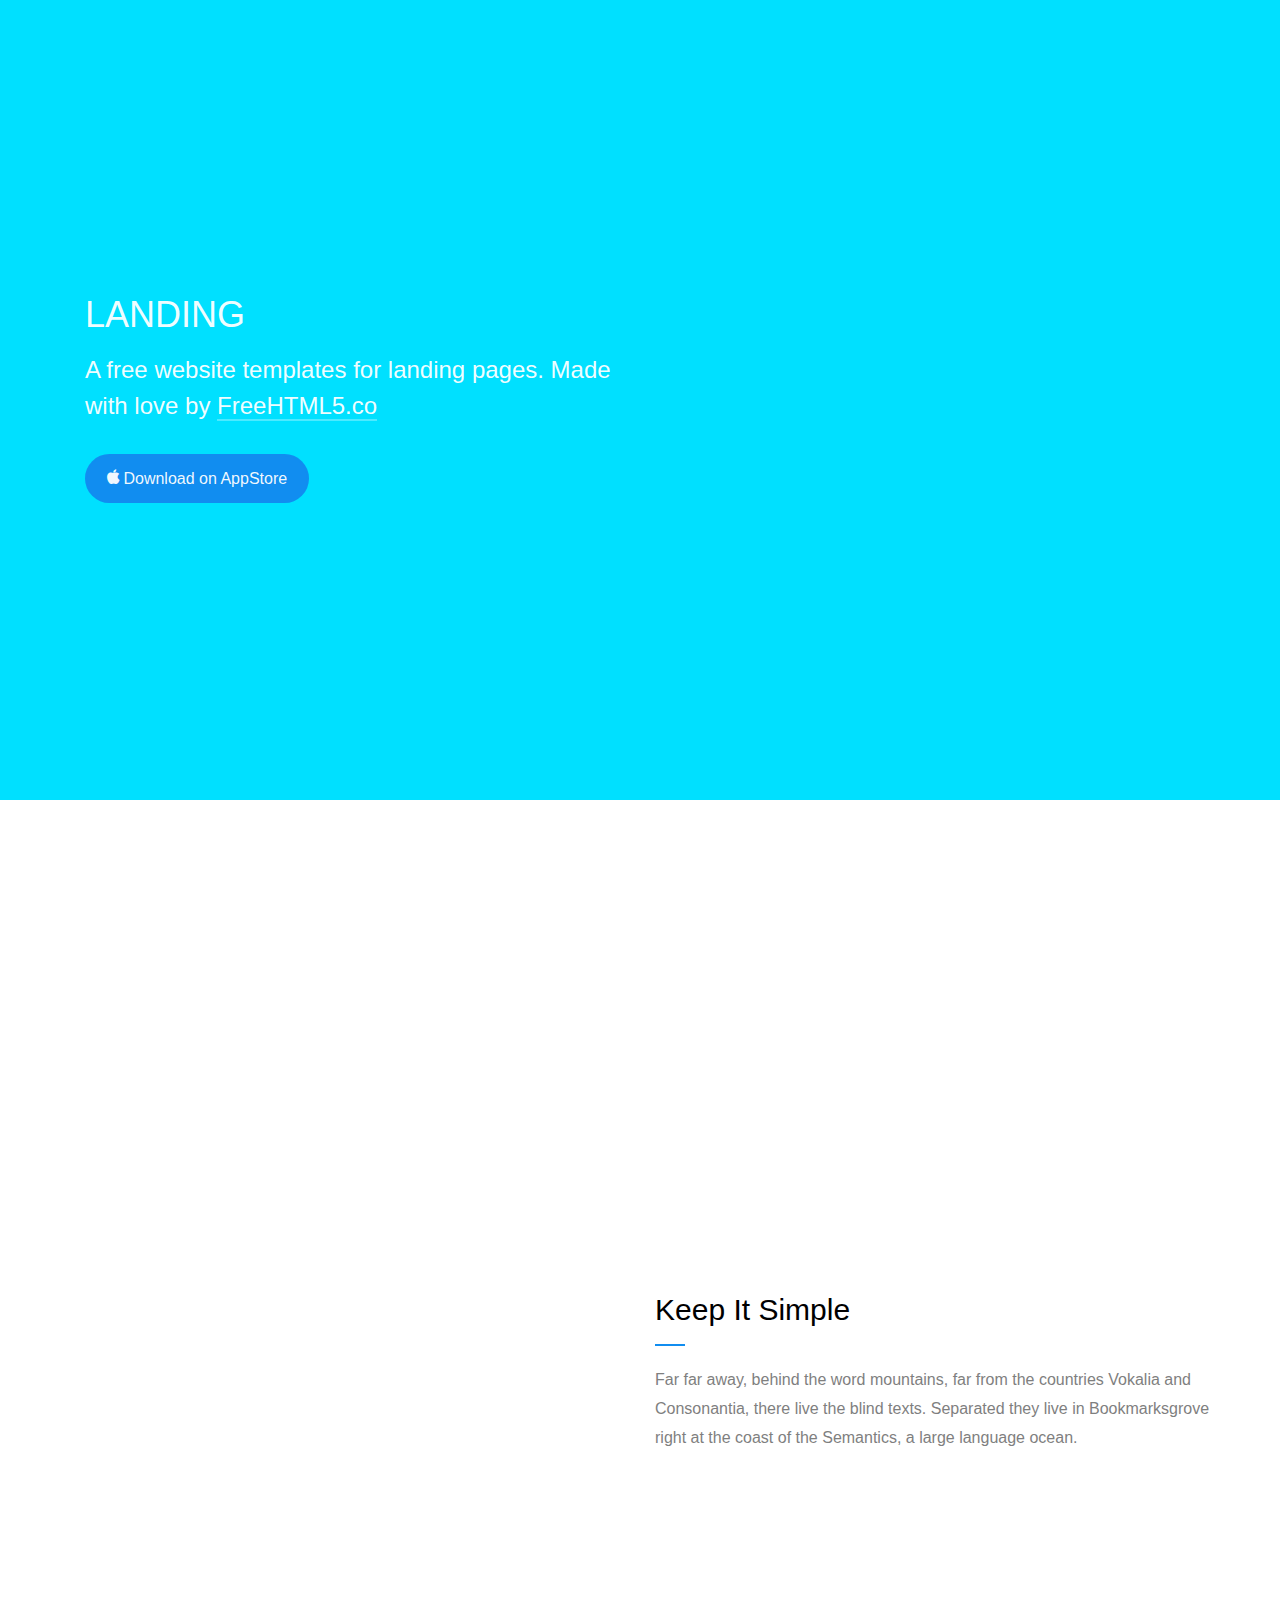
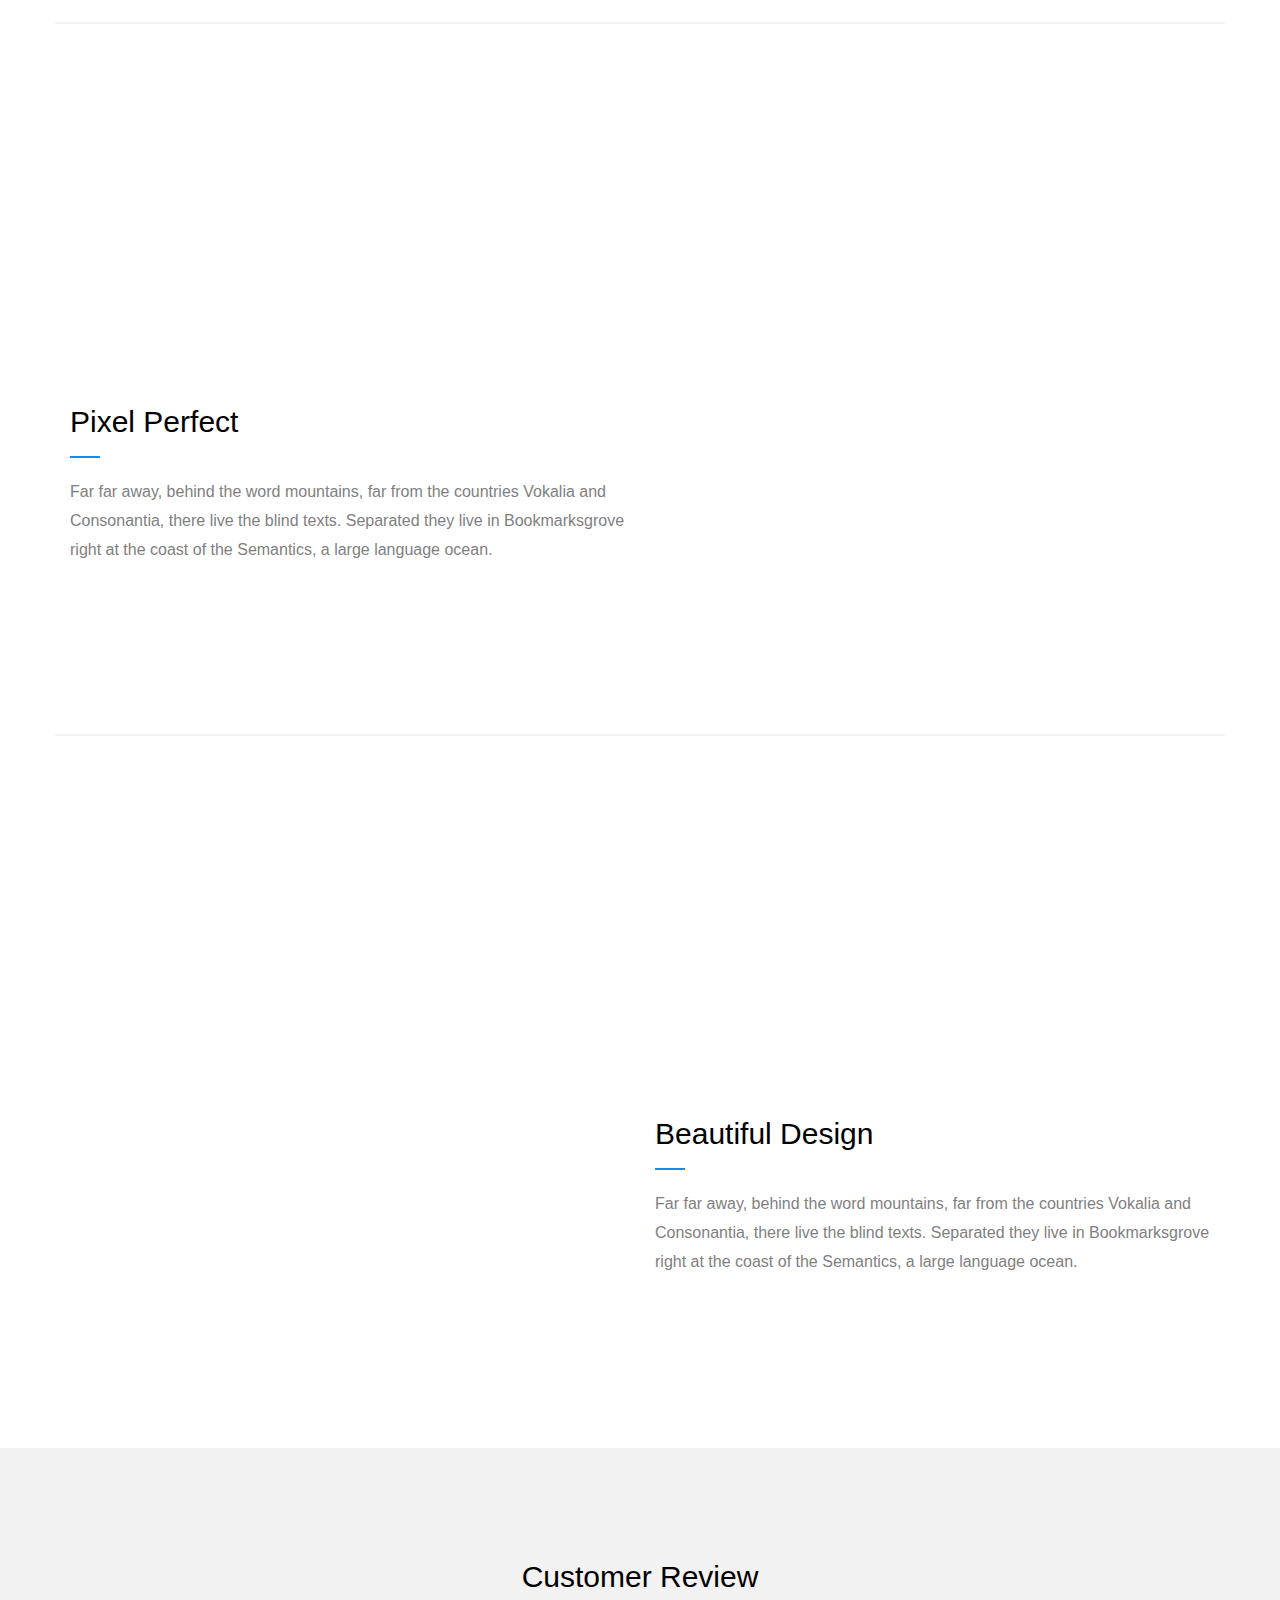
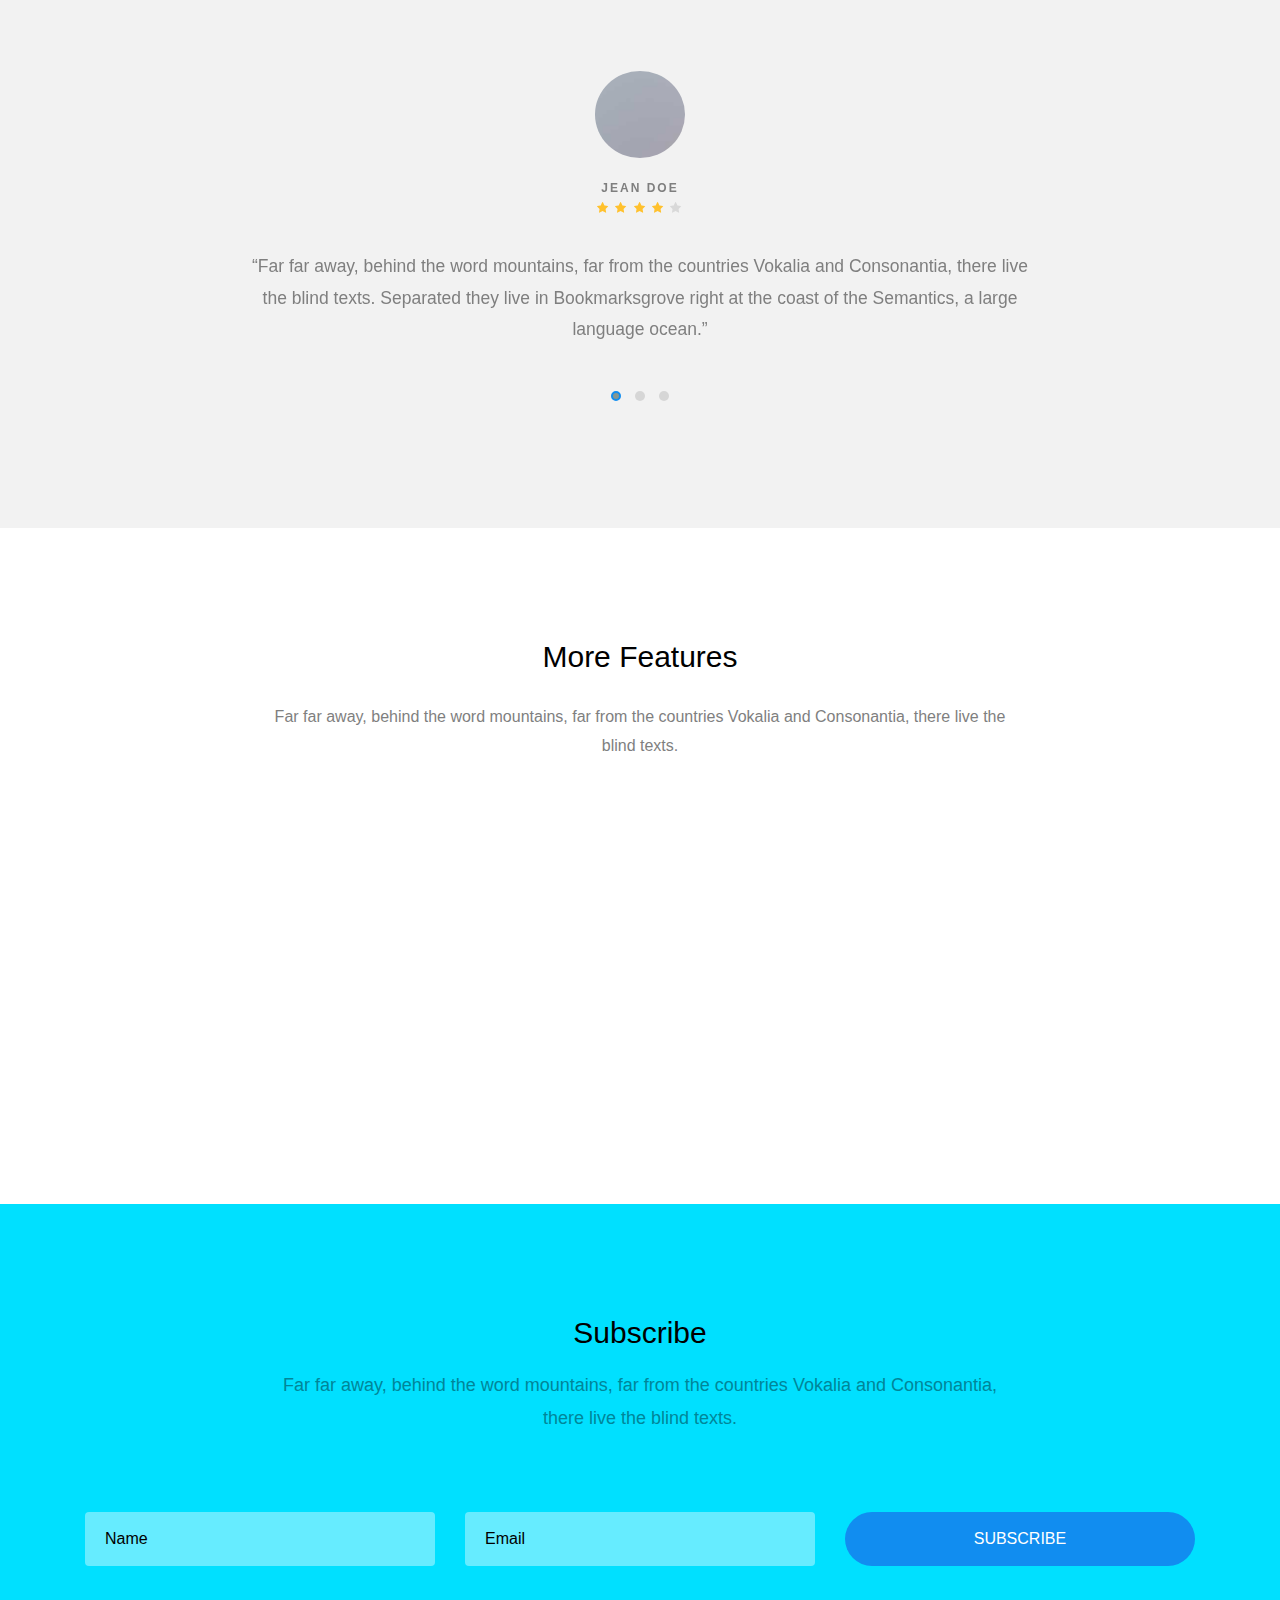
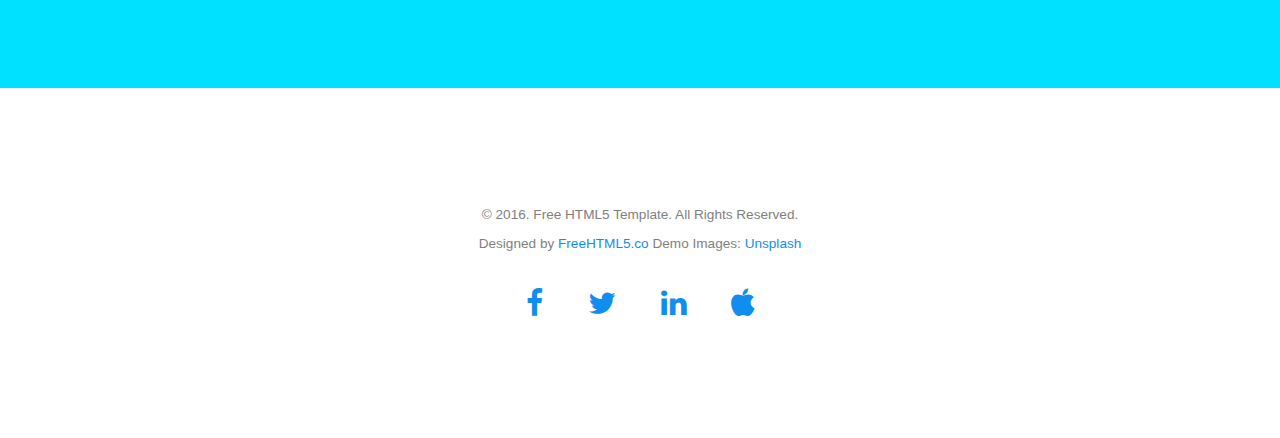
==== index.html @ 742997d5 "Primer commit. Se toma como base el template LANDING de FreeHTML5.co" ====
<!DOCTYPE html>
<!--[if lt IE 7]>      <html class="no-js lt-ie9 lt-ie8 lt-ie7"> <![endif]-->
<!--[if IE 7]>         <html class="no-js lt-ie9 lt-ie8"> <![endif]-->
<!--[if IE 8]>         <html class="no-js lt-ie9"> <![endif]-->
<!--[if gt IE 8]><!--> <html class="no-js"> <!--<![endif]-->
	<head>
	<meta charset="utf-8">
	<meta http-equiv="X-UA-Compatible" content="IE=edge">
	<title>Landing &mdash; Free HTML5 Bootstrap Website Template by FreeHTML5.co</title>
	<meta name="viewport" content="width=device-width, initial-scale=1">
	<meta name="description" content="Free HTML5 Website Template by FreeHTML5.co" />
	<meta name="keywords" content="free website templates, free html5, free template, free bootstrap, free website template, html5, css3, mobile first, responsive" />
	<meta name="author" content="FreeHTML5.co" />

  <!-- 
	//////////////////////////////////////////////////////

	FREE HTML5 TEMPLATE 
	DESIGNED & DEVELOPED by FreeHTML5.co
		
	Website: 		http://freehtml5.co/
	Email: 			info@freehtml5.co
	Twitter: 		http://twitter.com/fh5co
	Facebook: 		https://www.facebook.com/fh5co

	//////////////////////////////////////////////////////
	 -->

  	<!-- Facebook and Twitter integration -->
	<meta property="og:title" content=""/>
	<meta property="og:image" content=""/>
	<meta property="og:url" content=""/>
	<meta property="og:site_name" content=""/>
	<meta property="og:description" content=""/>
	<meta name="twitter:title" content="" />
	<meta name="twitter:image" content="" />
	<meta name="twitter:url" content="" />
	<meta name="twitter:card" content="" />

	<!-- Place favicon.ico and apple-touch-icon.png in the root directory -->
	<link rel="shortcut icon" href="favicon.ico">
	<!-- <link href='https://fonts.googleapis.com/css?family=Varela+Round' rel='stylesheet' type='text/css'> -->
	
	<!-- Animate.css -->
	<link rel="stylesheet" href="css/animate.css">
	<!-- Icomoon Icon Fonts-->
	<link rel="stylesheet" href="css/icomoon.css">
	<!-- Bootstrap  -->
	<link rel="stylesheet" href="css/bootstrap.css">
	<!-- Theme style  -->
	<link rel="stylesheet" href="css/style.css">

	<!-- Owl Carousel  -->
	<link rel="stylesheet" href="css/owl.carousel.min.css">
	<link rel="stylesheet" href="css/owl.theme.default.min.css">

	<!-- Modernizr JS -->
	<script src="js/modernizr-2.6.2.min.js"></script>
	<!-- FOR IE9 below -->
	<!--[if lt IE 9]>
	<script src="js/respond.min.js"></script>
	<![endif]-->

	</head>
	<body>
	
	<header id="fh5co-header">
		<div class="container">
			<div class="col-md-6 col-sm-6">
				<div class="intro">
					<h1 id="fh5co-logo"><a href="index.html">Landing</a></h1>
					<h2>A free website templates for landing pages. Made with love by <a href="http://freehtml5.co" target="_blank">FreeHTML5.co</a></h2>
					<p>
						<a href="#" class="btn btn-primary"><i class="icon-apple"></i> Download on AppStore</a>
					</p>
				</div>
			</div>
			<div class="col-md-6 col-sm-6">
				<figure class="fh5co-intro-img">
					<img class="img-1 animate-box" src="images/screenshot_1.jpg" alt="Free Website Template by FreeHTML5.co">
					<img class="img-2 animate-box hidden-xs" src="images/screenshot_2.jpg" alt="Free Website Template by FreeHTML5.co">
				</figure>
			</div>
		</div>
	</header>

	<div id="main">

		<div class="container">

			<div class="row fh5co-feature">
				<div class="col-md-6 col-md-push-6">
					<div class="fh5co-copy">
						<div class="fh5co-copy-inner">
							<h2>Keep It Simple</h2>
							<p>Far far away, behind the word mountains, far from the countries Vokalia and Consonantia, there live the blind texts. Separated they live in Bookmarksgrove right at the coast of the Semantics, a large language ocean.</p>
						</div>
					</div>
				</div>
				<div class="col-md-6 col-md-pull-6">
					<div class="fh5co-img">
						<figure class="fh5co-figure animate-box">
							<img class="img-2" src="images/screenshot_1.jpg" alt="Free Website Template by FreeHTML5.co">	
						</figure>
					</div>
				</div>
			</div>
			<!-- END feature -->

			<div class="row fh5co-feature fh5co-reverse">
				<div class="col-md-6">
					<div class="fh5co-copy">
						<div class="fh5co-copy-inner">
							<h2>Pixel Perfect</h2>
							<p>Far far away, behind the word mountains, far from the countries Vokalia and Consonantia, there live the blind texts. Separated they live in Bookmarksgrove right at the coast of the Semantics, a large language ocean.</p>
						</div>
					</div>
				</div>
				<div class="col-md-6">
					<div class="fh5co-img">
						<figure class="fh5co-figure animate-box">
							<img class="img-2" src="images/screenshot_2.jpg" alt="Free Website Template by FreeHTML5.co">	
						</figure>
					</div>
				</div>
			</div>
			<!-- END feature -->

			<div class="row fh5co-feature last-feature">
				<div class="col-md-6 col-md-push-6">
					<div class="fh5co-copy">
						<div class="fh5co-copy-inner">
							<h2>Beautiful Design</h2>
							<p>Far far away, behind the word mountains, far from the countries Vokalia and Consonantia, there live the blind texts. Separated they live in Bookmarksgrove right at the coast of the Semantics, a large language ocean.</p>
						</div>
					</div>
				</div>
				<div class="col-md-6 col-md-pull-6">
					<div class="fh5co-img">
						<figure class="fh5co-figure animate-box">
							<img class="img-2" src="images/screenshot_3.jpg" alt="Free Website Template by FreeHTML5.co">	
						</figure>
					</div>
				</div>
			</div>
			<!-- END feature -->

		
		</div>


		<div class="fh5co-testimonial">
			<div class="container">
				<div class="row text-center fh5co-heading">
					<h2>Customer Review</h2>
				</div>
				<div class="owl-carousel owl-carousel-fullwidth">
					<div class="item">
						<div class="testimony-slide active text-center">
							<figure>
								<img src="images/person_1.jpg" alt="user">
							</figure>
							<span>Jean Doe </span>
							<span class="review">
								<i class="icon-star colored"></i>
								<i class="icon-star colored"></i>
								<i class="icon-star colored"></i>
								<i class="icon-star colored"></i>
								<i class="icon-star"></i>
							</span>
							<blockquote>
								<p>&ldquo;Far far away, behind the word mountains, far from the countries Vokalia and Consonantia, there live the blind texts. Separated they live in Bookmarksgrove right at the coast of the Semantics, a large language ocean.&rdquo;</p>
							</blockquote>
						</div>
					</div>
					<div class="item">
						<div class="testimony-slide active text-center">
							<figure>
								<img src="images/person_2.jpg" alt="user">
							</figure>
							<span>John Doe </span>
							<span class="review">
								<i class="icon-star colored"></i>
								<i class="icon-star colored"></i>
								<i class="icon-star colored"></i>
								<i class="icon-star colored"></i>
								<i class="icon-star colored"></i>
							</span>
							<blockquote>
								<p>&ldquo;Separated they live in Bookmarksgrove right at the coast of the Semantics, a large language ocean.&rdquo;</p>
							</blockquote>
						</div>
					</div>
					<div class="item">
						<div class="testimony-slide active text-center">
							<figure>
								<img src="images/person_3.jpg" alt="user">
							</figure>
							<span>Rob Smith </span>
							<span class="review">
								<i class="icon-star colored"></i>
								<i class="icon-star colored"></i>
								<i class="icon-star colored"></i>
								<i class="icon-star colored"></i>
								<i class="icon-star colored"></i>
							</span>
							<blockquote>
								<p>&ldquo;Far from the countries Vokalia and Consonantia, there live the blind texts. Separated they live in Bookmarksgrove right at the coast of the Semantics, a large language ocean.&rdquo;</p>
							</blockquote>
						</div>
					</div>
				</div>
			</div>
		</div>

		<div id="features">
			<div class="container">
				<div class="row text-center fh5co-heading">
					<div class="col-md-8 col-md-offset-2">
						<h2>More Features</h2>
						<p>Far far away, behind the word mountains, far from the countries Vokalia and Consonantia, there live the blind texts.</p>
					</div>
				</div>
				<div class="row">
					<div class="col-md-3 animate-box">
						<div class="feature-center">
							<span class="icon">
								<i class="icon-tablet"></i>
							</span>
							<h3>Fully Responsive</h3>
							<p>Far far away, behind the word mountains, far from the countries Vokalia and Consonantia</p>
						</div>
					</div>
					<div class="col-md-3 animate-box">
						<div class="feature-center">
							<span class="icon">
								<i class="icon-heart"></i>
							</span>
							<h3>Love by everyone</h3>
							<p>Far far away, behind the word mountains, far from the countries Vokalia and Consonantia</p>
						</div>
					</div>
					<div class="col-md-3 animate-box">
						<div class="feature-center">
							<span class="icon">
								<i class="icon-star"></i>
							</span>
							<h3>Good Review</h3>
							<p>Far far away, behind the word mountains, far from the countries Vokalia and Consonantia</p>
						</div>
					</div>
					<div class="col-md-3 animate-box">
						<div class="feature-center">
							<span class="icon">
								<i class="icon-cog"></i>
							</span>
							<h3>API</h3>
							<p>Far far away, behind the word mountains, far from the countries Vokalia and Consonantia</p>
						</div>
					</div>
				</div>
			</div>
		</div>
		
		<div id="get-started">
			<div class="container">
				<div class="row text-center fh5co-heading">
					<div class="col-md-8 col-md-offset-2">
						<h2>Subscribe</h2>
						<p>Far far away, behind the word mountains, far from the countries Vokalia and Consonantia, there live the blind texts.</p>
					</div>
				</div>
				<div class="get-started">
					<form class="form-inline">
						<div class="col-md-4 col-sm-4">
							<div class="form-group">
								<label for="name" class="sr-only">Name</label>
								<input type="text" class="form-control" id="name" placeholder="Name">
							</div>
						</div>
						<div class="col-md-4 col-sm-4">
							<div class="form-group">
								<label for="email" class="sr-only">Email</label>
								<input type="email" class="form-control" id="email" placeholder="Email">
							</div>
						</div>
						<div class="col-md-4 col-sm-4">
							<button type="submit" class="btn btn-default btn-block">Subscribe</button>
						</div>
					</form>
				</div>
			</div>
		</div>

		<footer id="footer">
			<div class="container">
				<div class="col-md-12 text-center">
					<p class="copyright">
						<small>&copy; 2016. Free HTML5 Template. All Rights Reserved.</small>
						<em><small>Designed by <a href="http://freehtm5.co" target="_blank">FreeHTML5.co</a> Demo Images: <a href="http://unsplash.com/" target="_blank">Unsplash</a></small></em>
					</p>
					<ul class="fh5co-social">

						<li><a href="#"><i class="icon-facebook"></i></a></li>
						<li><a href="#"><i class="icon-twitter"></i></a></li>
						<li><a href="#"><i class="icon-linkedin"></i></a></li>
						<li><a href="#"><i class="icon-apple"></i></a></li>
					</ul>
				</div>
			</div>
		</footer>
	</div>
	
	<!-- jQuery -->
	<script src="js/jquery.min.js"></script>
	<!-- jQuery Easing -->
	<script src="js/jquery.easing.1.3.js"></script>
	<!-- Bootstrap -->
	<script src="js/bootstrap.min.js"></script>
	<!-- Waypoints -->
	<script src="js/jquery.waypoints.min.js"></script>
	<!-- Carousel -->
	<script src="js/owl.carousel.min.js"></script>

	<!-- MAIN JS -->
	<script src="js/main.js"></script>

	</body>
</html>
---- css/icomoon.css ----
@font-face {
    font-family: 'icomoon';
    src:    url('fonts/icomoon.eot?195opb');
    src:    url('fonts/icomoon.eot?195opb#iefix') format('embedded-opentype'),
        url('fonts/icomoon.ttf?195opb') format('truetype'),
        url('fonts/icomoon.woff?195opb') format('woff'),
        url('fonts/icomoon.svg?195opb#icomoon') format('svg');
    font-weight: normal;
    font-style: normal;
}

[class^="icon-"], [class*=" icon-"] {
    /* use !important to prevent issues with browser extensions that change fonts */
    font-family: 'icomoon' !important;
    speak: none;
    font-style: normal;
    font-weight: normal;
    font-variant: normal;
    text-transform: none;
    line-height: 1;

    /* Better Font Rendering =========== */
    -webkit-font-smoothing: antialiased;
    -moz-osx-font-smoothing: grayscale;
}

.icon-glass:before {
    content: "\f000";
}
.icon-music:before {
    content: "\f001";
}
.icon-search:before {
    content: "\f002";
}
.icon-envelope-o:before {
    content: "\f003";
}
.icon-heart:before {
    content: "\f004";
}
.icon-star:before {
    content: "\f005";
}
.icon-star-o:before {
    content: "\f006";
}
.icon-user:before {
    content: "\f007";
}
.icon-film:before {
    content: "\f008";
}
.icon-th-large:before {
    content: "\f009";
}
.icon-th:before {
    content: "\f00a";
}
.icon-th-list:before {
    content: "\f00b";
}
.icon-check:before {
    content: "\f00c";
}
.icon-close:before {
    content: "\f00d";
}
.icon-remove:before {
    content: "\f00d";
}
.icon-times:before {
    content: "\f00d";
}
.icon-search-plus:before {
    content: "\f00e";
}
.icon-search-minus:before {
    content: "\f010";
}
.icon-power-off:before {
    content: "\f011";
}
.icon-signal:before {
    content: "\f012";
}
.icon-cog:before {
    content: "\f013";
}
.icon-gear:before {
    content: "\f013";
}
.icon-trash-o:before {
    content: "\f014";
}
.icon-home:before {
    content: "\f015";
}
.icon-file-o:before {
    content: "\f016";
}
.icon-clock-o:before {
    content: "\f017";
}
.icon-road:before {
    content: "\f018";
}
.icon-download:before {
    content: "\f019";
}
.icon-arrow-circle-o-down:before {
    content: "\f01a";
}
.icon-arrow-circle-o-up:before {
    content: "\f01b";
}
.icon-inbox:before {
    content: "\f01c";
}
.icon-play-circle-o:before {
    content: "\f01d";
}
.icon-repeat:before {
    content: "\f01e";
}
.icon-rotate-right:before {
    content: "\f01e";
}
.icon-refresh:before {
    content: "\f021";
}
.icon-list-alt:before {
    content: "\f022";
}
.icon-lock:before {
    content: "\f023";
}
.icon-flag:before {
    content: "\f024";
}
.icon-headphones:before {
    content: "\f025";
}
.icon-volume-off:before {
    content: "\f026";
}
.icon-volume-down:before {
    content: "\f027";
}
.icon-volume-up:before {
    content: "\f028";
}
.icon-qrcode:before {
    content: "\f029";
}
.icon-barcode:before {
    content: "\f02a";
}
.icon-tag:before {
    content: "\f02b";
}
.icon-tags:before {
    content: "\f02c";
}
.icon-book:before {
    content: "\f02d";
}
.icon-bookmark:before {
    content: "\f02e";
}
.icon-print:before {
    content: "\f02f";
}
.icon-camera:before {
    content: "\f030";
}
.icon-font:before {
    content: "\f031";
}
.icon-bold:before {
    content: "\f032";
}
.icon-italic:before {
    content: "\f033";
}
.icon-text-height:before {
    content: "\f034";
}
.icon-text-width:before {
    content: "\f035";
}
.icon-align-left:before {
    content: "\f036";
}
.icon-align-center:before {
    content: "\f037";
}
.icon-align-right:before {
    content: "\f038";
}
.icon-align-justify:before {
    content: "\f039";
}
.icon-list:before {
    content: "\f03a";
}
.icon-dedent:before {
    content: "\f03b";
}
.icon-outdent:before {
    content: "\f03b";
}
.icon-indent:before {
    content: "\f03c";
}
.icon-video-camera:before {
    content: "\f03d";
}
.icon-image:before {
    content: "\f03e";
}
.icon-photo:before {
    content: "\f03e";
}
.icon-picture-o:before {
    content: "\f03e";
}
.icon-pencil:before {
    content: "\f040";
}
.icon-map-marker:before {
    content: "\f041";
}
.icon-adjust:before {
    content: "\f042";
}
.icon-tint:before {
    content: "\f043";
}
.icon-edit:before {
    content: "\f044";
}
.icon-pencil-square-o:before {
    content: "\f044";
}
.icon-share-square-o:before {
    content: "\f045";
}
.icon-check-square-o:before {
    content: "\f046";
}
.icon-arrows:before {
    content: "\f047";
}
.icon-step-backward:before {
    content: "\f048";
}
.icon-fast-backward:before {
    content: "\f049";
}
.icon-backward:before {
    content: "\f04a";
}
.icon-play:before {
    content: "\f04b";
}
.icon-pause:before {
    content: "\f04c";
}
.icon-stop:before {
    content: "\f04d";
}
.icon-forward:before {
    content: "\f04e";
}
.icon-fast-forward:before {
    content: "\f050";
}
.icon-step-forward:before {
    content: "\f051";
}
.icon-eject:before {
    content: "\f052";
}
.icon-chevron-left:before {
    content: "\f053";
}
.icon-chevron-right:before {
    content: "\f054";
}
.icon-plus-circle:before {
    content: "\f055";
}
.icon-minus-circle:before {
    content: "\f056";
}
.icon-times-circle:before {
    content: "\f057";
}
.icon-check-circle:before {
    content: "\f058";
}
.icon-question-circle:before {
    content: "\f059";
}
.icon-info-circle:before {
    content: "\f05a";
}
.icon-crosshairs:before {
    content: "\f05b";
}
.icon-times-circle-o:before {
    content: "\f05c";
}
.icon-check-circle-o:before {
    content: "\f05d";
}
.icon-ban:before {
    content: "\f05e";
}
.icon-arrow-left:before {
    content: "\f060";
}
.icon-arrow-right:before {
    content: "\f061";
}
.icon-arrow-up:before {
    content: "\f062";
}
.icon-arrow-down:before {
    content: "\f063";
}
.icon-mail-forward:before {
    content: "\f064";
}
.icon-share:before {
    content: "\f064";
}
.icon-expand:before {
    content: "\f065";
}
.icon-compress:before {
    content: "\f066";
}
.icon-plus:before {
    content: "\f067";
}
.icon-minus:before {
    content: "\f068";
}
.icon-asterisk:before {
    content: "\f069";
}
.icon-exclamation-circle:before {
    content: "\f06a";
}
.icon-gift:before {
    content: "\f06b";
}
.icon-leaf:before {
    content: "\f06c";
}
.icon-fire:before {
    content: "\f06d";
}
.icon-eye:before {
    content: "\f06e";
}
.icon-eye-slash:before {
    content: "\f070";
}
.icon-exclamation-triangle:before {
    content: "\f071";
}
.icon-warning:before {
    content: "\f071";
}
.icon-plane:before {
    content: "\f072";
}
.icon-calendar:before {
    content: "\f073";
}
.icon-random:before {
    content: "\f074";
}
.icon-comment:before {
    content: "\f075";
}
.icon-magnet:before {
    content: "\f076";
}
.icon-chevron-up:before {
    content: "\f077";
}
.icon-chevron-down:before {
    content: "\f078";
}
.icon-retweet:before {
    content: "\f079";
}
.icon-shopping-cart:before {
    content: "\f07a";
}
.icon-folder:before {
    content: "\f07b";
}
.icon-folder-open:before {
    content: "\f07c";
}
.icon-arrows-v:before {
    content: "\f07d";
}
.icon-arrows-h:before {
    content: "\f07e";
}
.icon-bar-chart:before {
    content: "\f080";
}
.icon-bar-chart-o:before {
    content: "\f080";
}
.icon-twitter-square:before {
    content: "\f081";
}
.icon-facebook-square:before {
    content: "\f082";
}
.icon-camera-retro:before {
    content: "\f083";
}
.icon-key:before {
    content: "\f084";
}
.icon-cogs:before {
    content: "\f085";
}
.icon-gears:before {
    content: "\f085";
}
.icon-comments:before {
    content: "\f086";
}
.icon-thumbs-o-up:before {
    content: "\f087";
}
.icon-thumbs-o-down:before {
    content: "\f088";
}
.icon-star-half:before {
    content: "\f089";
}
.icon-heart-o:before {
    content: "\f08a";
}
.icon-sign-out:before {
    content: "\f08b";
}
.icon-linkedin-square:before {
    content: "\f08c";
}
.icon-thumb-tack:before {
    content: "\f08d";
}
.icon-external-link:before {
    content: "\f08e";
}
.icon-sign-in:before {
    content: "\f090";
}
.icon-trophy:before {
    content: "\f091";
}
.icon-github-square:before {
    content: "\f092";
}
.icon-upload:before {
    content: "\f093";
}
.icon-lemon-o:before {
    content: "\f094";
}
.icon-phone:before {
    content: "\f095";
}
.icon-square-o:before {
    content: "\f096";
}
.icon-bookmark-o:before {
    content: "\f097";
}
.icon-phone-square:before {
    content: "\f098";
}
.icon-twitter:before {
    content: "\f099";
}
.icon-facebook:before {
    content: "\f09a";
}
.icon-facebook-f:before {
    content: "\f09a";
}
.icon-github:before {
    content: "\f09b";
}
.icon-unlock:before {
    content: "\f09c";
}
.icon-credit-card:before {
    content: "\f09d";
}
.icon-feed:before {
    content: "\f09e";
}
.icon-rss:before {
    content: "\f09e";
}
.icon-hdd-o:before {
    content: "\f0a0";
}
.icon-bullhorn:before {
    content: "\f0a1";
}
.icon-bell-o:before {
    content: "\f0a2";
}
.icon-certificate:before {
    content: "\f0a3";
}
.icon-hand-o-right:before {
    content: "\f0a4";
}
.icon-hand-o-left:before {
    content: "\f0a5";
}
.icon-hand-o-up:before {
    content: "\f0a6";
}
.icon-hand-o-down:before {
    content: "\f0a7";
}
.icon-arrow-circle-left:before {
    content: "\f0a8";
}
.icon-arrow-circle-right:before {
    content: "\f0a9";
}
.icon-arrow-circle-up:before {
    content: "\f0aa";
}
.icon-arrow-circle-down:before {
    content: "\f0ab";
}
.icon-globe:before {
    content: "\f0ac";
}
.icon-wrench:before {
    content: "\f0ad";
}
.icon-tasks:before {
    content: "\f0ae";
}
.icon-filter:before {
    content: "\f0b0";
}
.icon-briefcase:before {
    content: "\f0b1";
}
.icon-arrows-alt:before {
    content: "\f0b2";
}
.icon-group:before {
    content: "\f0c0";
}
.icon-users:before {
    content: "\f0c0";
}
.icon-chain:before {
    content: "\f0c1";
}
.icon-link:before {
    content: "\f0c1";
}
.icon-cloud:before {
    content: "\f0c2";
}
.icon-flask:before {
    content: "\f0c3";
}
.icon-cut:before {
    content: "\f0c4";
}
.icon-scissors:before {
    content: "\f0c4";
}
.icon-copy:before {
    content: "\f0c5";
}
.icon-files-o:before {
    content: "\f0c5";
}
.icon-paperclip:before {
    content: "\f0c6";
}
.icon-floppy-o:before {
    content: "\f0c7";
}
.icon-save:before {
    content: "\f0c7";
}
.icon-square:before {
    content: "\f0c8";
}
.icon-bars:before {
    content: "\f0c9";
}
.icon-navicon:before {
    content: "\f0c9";
}
.icon-reorder:before {
    content: "\f0c9";
}
.icon-list-ul:before {
    content: "\f0ca";
}
.icon-list-ol:before {
    content: "\f0cb";
}
.icon-strikethrough:before {
    content: "\f0cc";
}
.icon-underline:before {
    content: "\f0cd";
}
.icon-table:before {
    content: "\f0ce";
}
.icon-magic:before {
    content: "\f0d0";
}
.icon-truck:before {
    content: "\f0d1";
}
.icon-pinterest:before {
    content: "\f0d2";
}
.icon-pinterest-square:before {
    content: "\f0d3";
}
.icon-google-plus-square:before {
    content: "\f0d4";
}
.icon-google-plus:before {
    content: "\f0d5";
}
.icon-money:before {
    content: "\f0d6";
}
.icon-caret-down:before {
    content: "\f0d7";
}
.icon-caret-up:before {
    content: "\f0d8";
}
.icon-caret-left:before {
    content: "\f0d9";
}
.icon-caret-right:before {
    content: "\f0da";
}
.icon-columns:before {
    content: "\f0db";
}
.icon-sort:before {
    content: "\f0dc";
}
.icon-unsorted:before {
    content: "\f0dc";
}
.icon-sort-desc:before {
    content: "\f0dd";
}
.icon-sort-down:before {
    content: "\f0dd";
}
.icon-sort-asc:before {
    content: "\f0de";
}
.icon-sort-up:before {
    content: "\f0de";
}
.icon-envelope:before {
    content: "\f0e0";
}
.icon-linkedin:before {
    content: "\f0e1";
}
.icon-rotate-left:before {
    content: "\f0e2";
}
.icon-undo:before {
    content: "\f0e2";
}
.icon-gavel:before {
    content: "\f0e3";
}
.icon-legal:before {
    content: "\f0e3";
}
.icon-dashboard:before {
    content: "\f0e4";
}
.icon-tachometer:before {
    content: "\f0e4";
}
.icon-comment-o:before {
    content: "\f0e5";
}
.icon-comments-o:before {
    content: "\f0e6";
}
.icon-bolt:before {
    content: "\f0e7";
}
.icon-flash:before {
    content: "\f0e7";
}
.icon-sitemap:before {
    content: "\f0e8";
}
.icon-umbrella:before {
    content: "\f0e9";
}
.icon-clipboard:before {
    content: "\f0ea";
}
.icon-paste:before {
    content: "\f0ea";
}
.icon-lightbulb-o:before {
    content: "\f0eb";
}
.icon-exchange:before {
    content: "\f0ec";
}
.icon-cloud-download:before {
    content: "\f0ed";
}
.icon-cloud-upload:before {
    content: "\f0ee";
}
.icon-user-md:before {
    content: "\f0f0";
}
.icon-stethoscope:before {
    content: "\f0f1";
}
.icon-suitcase:before {
    content: "\f0f2";
}
.icon-bell:before {
    content: "\f0f3";
}
.icon-coffee:before {
    content: "\f0f4";
}
.icon-cutlery:before {
    content: "\f0f5";
}
.icon-file-text-o:before {
    content: "\f0f6";
}
.icon-building-o:before {
    content: "\f0f7";
}
.icon-hospital-o:before {
    content: "\f0f8";
}
.icon-ambulance:before {
    content: "\f0f9";
}
.icon-medkit:before {
    content: "\f0fa";
}
.icon-fighter-jet:before {
    content: "\f0fb";
}
.icon-beer:before {
    content: "\f0fc";
}
.icon-h-square:before {
    content: "\f0fd";
}
.icon-plus-square:before {
    content: "\f0fe";
}
.icon-angle-double-left:before {
    content: "\f100";
}
.icon-angle-double-right:before {
    content: "\f101";
}
.icon-angle-double-up:before {
    content: "\f102";
}
.icon-angle-double-down:before {
    content: "\f103";
}
.icon-angle-left:before {
    content: "\f104";
}
.icon-angle-right:before {
    content: "\f105";
}
.icon-angle-up:before {
    content: "\f106";
}
.icon-angle-down:before {
    content: "\f107";
}
.icon-desktop:before {
    content: "\f108";
}
.icon-laptop:before {
    content: "\f109";
}
.icon-tablet:before {
    content: "\f10a";
}
.icon-mobile:before {
    content: "\f10b";
}
.icon-mobile-phone:before {
    content: "\f10b";
}
.icon-circle-o:before {
    content: "\f10c";
}
.icon-quote-left:before {
    content: "\f10d";
}
.icon-quote-right:before {
    content: "\f10e";
}
.icon-spinner:before {
    content: "\f110";
}
.icon-circle:before {
    content: "\f111";
}
.icon-mail-reply:before {
    content: "\f112";
}
.icon-reply:before {
    content: "\f112";
}
.icon-github-alt:before {
    content: "\f113";
}
.icon-folder-o:before {
    content: "\f114";
}
.icon-folder-open-o:before {
    content: "\f115";
}
.icon-smile-o:before {
    content: "\f118";
}
.icon-frown-o:before {
    content: "\f119";
}
.icon-meh-o:before {
    content: "\f11a";
}
.icon-gamepad:before {
    content: "\f11b";
}
.icon-keyboard-o:before {
    content: "\f11c";
}
.icon-flag-o:before {
    content: "\f11d";
}
.icon-flag-checkered:before {
    content: "\f11e";
}
.icon-terminal:before {
    content: "\f120";
}
.icon-code:before {
    content: "\f121";
}
.icon-mail-reply-all:before {
    content: "\f122";
}
.icon-reply-all:before {
    content: "\f122";
}
.icon-star-half-empty:before {
    content: "\f123";
}
.icon-star-half-full:before {
    content: "\f123";
}
.icon-star-half-o:before {
    content: "\f123";
}
.icon-location-arrow:before {
    content: "\f124";
}
.icon-crop:before {
    content: "\f125";
}
.icon-code-fork:before {
    content: "\f126";
}
.icon-chain-broken:before {
    content: "\f127";
}
.icon-unlink:before {
    content: "\f127";
}
.icon-question:before {
    content: "\f128";
}
.icon-info:before {
    content: "\f129";
}
.icon-exclamation:before {
    content: "\f12a";
}
.icon-superscript:before {
    content: "\f12b";
}
.icon-subscript:before {
    content: "\f12c";
}
.icon-eraser:before {
    content: "\f12d";
}
.icon-puzzle-piece:before {
    content: "\f12e";
}
.icon-microphone:before {
    content: "\f130";
}
.icon-microphone-slash:before {
    content: "\f131";
}
.icon-shield:before {
    content: "\f132";
}
.icon-calendar-o:before {
    content: "\f133";
}
.icon-fire-extinguisher:before {
    content: "\f134";
}
.icon-rocket:before {
    content: "\f135";
}
.icon-maxcdn:before {
    content: "\f136";
}
.icon-chevron-circle-left:before {
    content: "\f137";
}
.icon-chevron-circle-right:before {
    content: "\f138";
}
.icon-chevron-circle-up:before {
    content: "\f139";
}
.icon-chevron-circle-down:before {
    content: "\f13a";
}
.icon-html5:before {
    content: "\f13b";
}
.icon-css3:before {
    content: "\f13c";
}
.icon-anchor:before {
    content: "\f13d";
}
.icon-unlock-alt:before {
    content: "\f13e";
}
.icon-bullseye:before {
    content: "\f140";
}
.icon-ellipsis-h:before {
    content: "\f141";
}
.icon-ellipsis-v:before {
    content: "\f142";
}
.icon-rss-square:before {
    content: "\f143";
}
.icon-play-circle:before {
    content: "\f144";
}
.icon-ticket:before {
    content: "\f145";
}
.icon-minus-square:before {
    content: "\f146";
}
.icon-minus-square-o:before {
    content: "\f147";
}
.icon-level-up:before {
    content: "\f148";
}
.icon-level-down:before {
    content: "\f149";
}
.icon-check-square:before {
    content: "\f14a";
}
.icon-pencil-square:before {
    content: "\f14b";
}
.icon-external-link-square:before {
    content: "\f14c";
}
.icon-share-square:before {
    content: "\f14d";
}
.icon-compass:before {
    content: "\f14e";
}
.icon-caret-square-o-down:before {
    content: "\f150";
}
.icon-toggle-down:before {
    content: "\f150";
}
.icon-caret-square-o-up:before {
    content: "\f151";
}
.icon-toggle-up:before {
    content: "\f151";
}
.icon-caret-square-o-right:before {
    content: "\f152";
}
.icon-toggle-right:before {
    content: "\f152";
}
.icon-eur:before {
    content: "\f153";
}
.icon-euro:before {
    content: "\f153";
}
.icon-gbp:before {
    content: "\f154";
}
.icon-dollar:before {
    content: "\f155";
}
.icon-usd:before {
    content: "\f155";
}
.icon-inr:before {
    content: "\f156";
}
.icon-rupee:before {
    content: "\f156";
}
.icon-cny:before {
    content: "\f157";
}
.icon-jpy:before {
    content: "\f157";
}
.icon-rmb:before {
    content: "\f157";
}
.icon-yen:before {
    content: "\f157";
}
.icon-rouble:before {
    content: "\f158";
}
.icon-rub:before {
    content: "\f158";
}
.icon-ruble:before {
    content: "\f158";
}
.icon-krw:before {
    content: "\f159";
}
.icon-won:before {
    content: "\f159";
}
.icon-bitcoin:before {
    content: "\f15a";
}
.icon-btc:before {
    content: "\f15a";
}
.icon-file:before {
    content: "\f15b";
}
.icon-file-text:before {
    content: "\f15c";
}
.icon-sort-alpha-asc:before {
    content: "\f15d";
}
.icon-sort-alpha-desc:before {
    content: "\f15e";
}
.icon-sort-amount-asc:before {
    content: "\f160";
}
.icon-sort-amount-desc:before {
    content: "\f161";
}
.icon-sort-numeric-asc:before {
    content: "\f162";
}
.icon-sort-numeric-desc:before {
    content: "\f163";
}
.icon-thumbs-up:before {
    content: "\f164";
}
.icon-thumbs-down:before {
    content: "\f165";
}
.icon-youtube-square:before {
    content: "\f166";
}
.icon-youtube:before {
    content: "\f167";
}
.icon-xing:before {
    content: "\f168";
}
.icon-xing-square:before {
    content: "\f169";
}
.icon-youtube-play:before {
    content: "\f16a";
}
.icon-dropbox:before {
    content: "\f16b";
}
.icon-stack-overflow:before {
    content: "\f16c";
}
.icon-instagram:before {
    content: "\f16d";
}
.icon-flickr:before {
    content: "\f16e";
}
.icon-adn:before {
    content: "\f170";
}
.icon-bitbucket:before {
    content: "\f171";
}
.icon-bitbucket-square:before {
    content: "\f172";
}
.icon-tumblr:before {
    content: "\f173";
}
.icon-tumblr-square:before {
    content: "\f174";
}
.icon-long-arrow-down:before {
    content: "\f175";
}
.icon-long-arrow-up:before {
    content: "\f176";
}
.icon-long-arrow-left:before {
    content: "\f177";
}
.icon-long-arrow-right:before {
    content: "\f178";
}
.icon-apple:before {
    content: "\f179";
}
.icon-windows:before {
    content: "\f17a";
}
.icon-android:before {
    content: "\f17b";
}
.icon-linux:before {
    content: "\f17c";
}
.icon-dribbble:before {
    content: "\f17d";
}
.icon-skype:before {
    content: "\f17e";
}
.icon-foursquare:before {
    content: "\f180";
}
.icon-trello:before {
    content: "\f181";
}
.icon-female:before {
    content: "\f182";
}
.icon-male:before {
    content: "\f183";
}
.icon-gittip:before {
    content: "\f184";
}
.icon-gratipay:before {
    content: "\f184";
}
.icon-sun-o:before {
    content: "\f185";
}
.icon-moon-o:before {
    content: "\f186";
}
.icon-archive:before {
    content: "\f187";
}
.icon-bug:before {
    content: "\f188";
}
.icon-vk:before {
    content: "\f189";
}
.icon-weibo:before {
    content: "\f18a";
}
.icon-renren:before {
    content: "\f18b";
}
.icon-pagelines:before {
    content: "\f18c";
}
.icon-stack-exchange:before {
    content: "\f18d";
}
.icon-arrow-circle-o-right:before {
    content: "\f18e";
}
.icon-arrow-circle-o-left:before {
    content: "\f190";
}
.icon-caret-square-o-left:before {
    content: "\f191";
}
.icon-toggle-left:before {
    content: "\f191";
}
.icon-dot-circle-o:before {
    content: "\f192";
}
.icon-wheelchair:before {
    content: "\f193";
}
.icon-vimeo-square:before {
    content: "\f194";
}
.icon-try:before {
    content: "\f195";
}
.icon-turkish-lira:before {
    content: "\f195";
}
.icon-plus-square-o:before {
    content: "\f196";
}
.icon-space-shuttle:before {
    content: "\f197";
}
.icon-slack:before {
    content: "\f198";
}
.icon-envelope-square:before {
    content: "\f199";
}
.icon-wordpress:before {
    content: "\f19a";
}
.icon-openid:before {
    content: "\f19b";
}
.icon-bank:before {
    content: "\f19c";
}
.icon-institution:before {
    content: "\f19c";
}
.icon-university:before {
    content: "\f19c";
}
.icon-graduation-cap:before {
    content: "\f19d";
}
.icon-mortar-board:before {
    content: "\f19d";
}
.icon-yahoo:before {
    content: "\f19e";
}
.icon-google:before {
    content: "\f1a0";
}
.icon-reddit:before {
    content: "\f1a1";
}
.icon-reddit-square:before {
    content: "\f1a2";
}
.icon-stumbleupon-circle:before {
    content: "\f1a3";
}
.icon-stumbleupon:before {
    content: "\f1a4";
}
.icon-delicious:before {
    content: "\f1a5";
}
.icon-digg:before {
    content: "\f1a6";
}
.icon-pied-piper-pp:before {
    content: "\f1a7";
}
.icon-pied-piper-alt:before {
    content: "\f1a8";
}
.icon-drupal:before {
    content: "\f1a9";
}
.icon-joomla:before {
    content: "\f1aa";
}
.icon-language:before {
    content: "\f1ab";
}
.icon-fax:before {
    content: "\f1ac";
}
.icon-building:before {
    content: "\f1ad";
}
.icon-child:before {
    content: "\f1ae";
}
.icon-paw:before {
    content: "\f1b0";
}
.icon-spoon:before {
    content: "\f1b1";
}
.icon-cube:before {
    content: "\f1b2";
}
.icon-cubes:before {
    content: "\f1b3";
}
.icon-behance:before {
    content: "\f1b4";
}
.icon-behance-square:before {
    content: "\f1b5";
}
.icon-steam:before {
    content: "\f1b6";
}
.icon-steam-square:before {
    content: "\f1b7";
}
.icon-recycle:before {
    content: "\f1b8";
}
.icon-automobile:before {
    content: "\f1b9";
}
.icon-car:before {
    content: "\f1b9";
}
.icon-cab:before {
    content: "\f1ba";
}
.icon-taxi:before {
    content: "\f1ba";
}
.icon-tree:before {
    content: "\f1bb";
}
.icon-spotify:before {
    content: "\f1bc";
}
.icon-deviantart:before {
    content: "\f1bd";
}
.icon-soundcloud:before {
    content: "\f1be";
}
.icon-database:before {
    content: "\f1c0";
}
.icon-file-pdf-o:before {
    content: "\f1c1";
}
.icon-file-word-o:before {
    content: "\f1c2";
}
.icon-file-excel-o:before {
    content: "\f1c3";
}
.icon-file-powerpoint-o:before {
    content: "\f1c4";
}
.icon-file-image-o:before {
    content: "\f1c5";
}
.icon-file-photo-o:before {
    content: "\f1c5";
}
.icon-file-picture-o:before {
    content: "\f1c5";
}
.icon-file-archive-o:before {
    content: "\f1c6";
}
.icon-file-zip-o:before {
    content: "\f1c6";
}
.icon-file-audio-o:before {
    content: "\f1c7";
}
.icon-file-sound-o:before {
    content: "\f1c7";
}
.icon-file-movie-o:before {
    content: "\f1c8";
}
.icon-file-video-o:before {
    content: "\f1c8";
}
.icon-file-code-o:before {
    content: "\f1c9";
}
.icon-vine:before {
    content: "\f1ca";
}
.icon-codepen:before {
    content: "\f1cb";
}
.icon-jsfiddle:before {
    content: "\f1cc";
}
.icon-life-bouy:before {
    content: "\f1cd";
}
.icon-life-buoy:before {
    content: "\f1cd";
}
.icon-life-ring:before {
    content: "\f1cd";
}
.icon-life-saver:before {
    content: "\f1cd";
}
.icon-support:before {
    content: "\f1cd";
}
.icon-circle-o-notch:before {
    content: "\f1ce";
}
.icon-ra:before {
    content: "\f1d0";
}
.icon-rebel:before {
    content: "\f1d0";
}
.icon-resistance:before {
    content: "\f1d0";
}
.icon-empire:before {
    content: "\f1d1";
}
.icon-ge:before {
    content: "\f1d1";
}
.icon-git-square:before {
    content: "\f1d2";
}
.icon-git:before {
    content: "\f1d3";
}
.icon-hacker-news:before {
    content: "\f1d4";
}
.icon-y-combinator-square:before {
    content: "\f1d4";
}
.icon-yc-square:before {
    content: "\f1d4";
}
.icon-tencent-weibo:before {
    content: "\f1d5";
}
.icon-qq:before {
    content: "\f1d6";
}
.icon-wechat:before {
    content: "\f1d7";
}
.icon-weixin:before {
    content: "\f1d7";
}
.icon-paper-plane:before {
    content: "\f1d8";
}
.icon-send:before {
    content: "\f1d8";
}
.icon-paper-plane-o:before {
    content: "\f1d9";
}
.icon-send-o:before {
    content: "\f1d9";
}
.icon-history:before {
    content: "\f1da";
}
.icon-circle-thin:before {
    content: "\f1db";
}
.icon-header:before {
    content: "\f1dc";
}
.icon-paragraph:before {
    content: "\f1dd";
}
.icon-sliders:before {
    content: "\f1de";
}
.icon-share-alt:before {
    content: "\f1e0";
}
.icon-share-alt-square:before {
    content: "\f1e1";
}
.icon-bomb:before {
    content: "\f1e2";
}
.icon-futbol-o:before {
    content: "\f1e3";
}
.icon-soccer-ball-o:before {
    content: "\f1e3";
}
.icon-tty:before {
    content: "\f1e4";
}
.icon-binoculars:before {
    content: "\f1e5";
}
.icon-plug:before {
    content: "\f1e6";
}
.icon-slideshare:before {
    content: "\f1e7";
}
.icon-twitch:before {
    content: "\f1e8";
}
.icon-yelp:before {
    content: "\f1e9";
}
.icon-newspaper-o:before {
    content: "\f1ea";
}
.icon-wifi:before {
    content: "\f1eb";
}
.icon-calculator:before {
    content: "\f1ec";
}
.icon-paypal:before {
    content: "\f1ed";
}
.icon-google-wallet:before {
    content: "\f1ee";
}
.icon-cc-visa:before {
    content: "\f1f0";
}
.icon-cc-mastercard:before {
    content: "\f1f1";
}
.icon-cc-discover:before {
    content: "\f1f2";
}
.icon-cc-amex:before {
    content: "\f1f3";
}
.icon-cc-paypal:before {
    content: "\f1f4";
}
.icon-cc-stripe:before {
    content: "\f1f5";
}
.icon-bell-slash:before {
    content: "\f1f6";
}
.icon-bell-slash-o:before {
    content: "\f1f7";
}
.icon-trash:before {
    content: "\f1f8";
}
.icon-copyright:before {
    content: "\f1f9";
}
.icon-at:before {
    content: "\f1fa";
}
.icon-eyedropper:before {
    content: "\f1fb";
}
.icon-paint-brush:before {
    content: "\f1fc";
}
.icon-birthday-cake:before {
    content: "\f1fd";
}
.icon-area-chart:before {
    content: "\f1fe";
}
.icon-pie-chart:before {
    content: "\f200";
}
.icon-line-chart:before {
    content: "\f201";
}
.icon-lastfm:before {
    content: "\f202";
}
.icon-lastfm-square:before {
    content: "\f203";
}
.icon-toggle-off:before {
    content: "\f204";
}
.icon-toggle-on:before {
    content: "\f205";
}
.icon-bicycle:before {
    content: "\f206";
}
.icon-bus:before {
    content: "\f207";
}
.icon-ioxhost:before {
    content: "\f208";
}
.icon-angellist:before {
    content: "\f209";
}
.icon-cc:before {
    content: "\f20a";
}
.icon-ils:before {
    content: "\f20b";
}
.icon-shekel:before {
    content: "\f20b";
}
.icon-sheqel:before {
    content: "\f20b";
}
.icon-meanpath:before {
    content: "\f20c";
}
.icon-buysellads:before {
    content: "\f20d";
}
.icon-connectdevelop:before {
    content: "\f20e";
}
.icon-dashcube:before {
    content: "\f210";
}
.icon-forumbee:before {
    content: "\f211";
}
.icon-leanpub:before {
    content: "\f212";
}
.icon-sellsy:before {
    content: "\f213";
}
.icon-shirtsinbulk:before {
    content: "\f214";
}
.icon-simplybuilt:before {
    content: "\f215";
}
.icon-skyatlas:before {
    content: "\f216";
}
.icon-cart-plus:before {
    content: "\f217";
}
.icon-cart-arrow-down:before {
    content: "\f218";
}
.icon-diamond:before {
    content: "\f219";
}
.icon-ship:before {
    content: "\f21a";
}
.icon-user-secret:before {
    content: "\f21b";
}
.icon-motorcycle:before {
    content: "\f21c";
}
.icon-street-view:before {
    content: "\f21d";
}
.icon-heartbeat:before {
    content: "\f21e";
}
.icon-venus:before {
    content: "\f221";
}
.icon-mars:before {
    content: "\f222";
}
.icon-mercury:before {
    content: "\f223";
}
.icon-intersex:before {
    content: "\f224";
}
.icon-transgender:before {
    content: "\f224";
}
.icon-transgender-alt:before {
    content: "\f225";
}
.icon-venus-double:before {
    content: "\f226";
}
.icon-mars-double:before {
    content: "\f227";
}
.icon-venus-mars:before {
    content: "\f228";
}
.icon-mars-stroke:before {
    content: "\f229";
}
.icon-mars-stroke-v:before {
    content: "\f22a";
}
.icon-mars-stroke-h:before {
    content: "\f22b";
}
.icon-neuter:before {
    content: "\f22c";
}
.icon-genderless:before {
    content: "\f22d";
}
.icon-facebook-official:before {
    content: "\f230";
}
.icon-pinterest-p:before {
    content: "\f231";
}
.icon-whatsapp:before {
    content: "\f232";
}
.icon-server:before {
    content: "\f233";
}
.icon-user-plus:before {
    content: "\f234";
}
.icon-user-times:before {
    content: "\f235";
}
.icon-bed:before {
    content: "\f236";
}
.icon-hotel:before {
    content: "\f236";
}
.icon-viacoin:before {
    content: "\f237";
}
.icon-train:before {
    content: "\f238";
}
.icon-subway:before {
    content: "\f239";
}
.icon-medium:before {
    content: "\f23a";
}
.icon-y-combinator:before {
    content: "\f23b";
}
.icon-yc:before {
    content: "\f23b";
}
.icon-optin-monster:before {
    content: "\f23c";
}
.icon-opencart:before {
    content: "\f23d";
}
.icon-expeditedssl:before {
    content: "\f23e";
}
.icon-battery-4:before {
    content: "\f240";
}
.icon-battery-full:before {
    content: "\f240";
}
.icon-battery-3:before {
    content: "\f241";
}
.icon-battery-three-quarters:before {
    content: "\f241";
}
.icon-battery-2:before {
    content: "\f242";
}
.icon-battery-half:before {
    content: "\f242";
}
.icon-battery-1:before {
    content: "\f243";
}
.icon-battery-quarter:before {
    content: "\f243";
}
.icon-battery-0:before {
    content: "\f244";
}
.icon-battery-empty:before {
    content: "\f244";
}
.icon-mouse-pointer:before {
    content: "\f245";
}
.icon-i-cursor:before {
    content: "\f246";
}
.icon-object-group:before {
    content: "\f247";
}
.icon-object-ungroup:before {
    content: "\f248";
}
.icon-sticky-note:before {
    content: "\f249";
}
.icon-sticky-note-o:before {
    content: "\f24a";
}
.icon-cc-jcb:before {
    content: "\f24b";
}
.icon-cc-diners-club:before {
    content: "\f24c";
}
.icon-clone:before {
    content: "\f24d";
}
.icon-balance-scale:before {
    content: "\f24e";
}
.icon-hourglass-o:before {
    content: "\f250";
}
.icon-hourglass-1:before {
    content: "\f251";
}
.icon-hourglass-start:before {
    content: "\f251";
}
.icon-hourglass-2:before {
    content: "\f252";
}
.icon-hourglass-half:before {
    content: "\f252";
}
.icon-hourglass-3:before {
    content: "\f253";
}
.icon-hourglass-end:before {
    content: "\f253";
}
.icon-hourglass:before {
    content: "\f254";
}
.icon-hand-grab-o:before {
    content: "\f255";
}
.icon-hand-rock-o:before {
    content: "\f255";
}
.icon-hand-paper-o:before {
    content: "\f256";
}
.icon-hand-stop-o:before {
    content: "\f256";
}
.icon-hand-scissors-o:before {
    content: "\f257";
}
.icon-hand-lizard-o:before {
    content: "\f258";
}
.icon-hand-spock-o:before {
    content: "\f259";
}
.icon-hand-pointer-o:before {
    content: "\f25a";
}
.icon-hand-peace-o:before {
    content: "\f25b";
}
.icon-trademark:before {
    content: "\f25c";
}
.icon-registered:before {
    content: "\f25d";
}
.icon-creative-commons:before {
    content: "\f25e";
}
.icon-gg:before {
    content: "\f260";
}
.icon-gg-circle:before {
    content: "\f261";
}
.icon-tripadvisor:before {
    content: "\f262";
}
.icon-odnoklassniki:before {
    content: "\f263";
}
.icon-odnoklassniki-square:before {
    content: "\f264";
}
.icon-get-pocket:before {
    content: "\f265";
}
.icon-wikipedia-w:before {
    content: "\f266";
}
.icon-safari:before {
    content: "\f267";
}
.icon-chrome:before {
    content: "\f268";
}
.icon-firefox:before {
    content: "\f269";
}
.icon-opera:before {
    content: "\f26a";
}
.icon-internet-explorer:before {
    content: "\f26b";
}
.icon-television:before {
    content: "\f26c";
}
.icon-tv:before {
    content: "\f26c";
}
.icon-contao:before {
    content: "\f26d";
}
.icon-500px:before {
    content: "\f26e";
}
.icon-amazon:before {
    content: "\f270";
}
.icon-calendar-plus-o:before {
    content: "\f271";
}
.icon-calendar-minus-o:before {
    content: "\f272";
}
.icon-calendar-times-o:before {
    content: "\f273";
}
.icon-calendar-check-o:before {
    content: "\f274";
}
.icon-industry:before {
    content: "\f275";
}
.icon-map-pin:before {
    content: "\f276";
}
.icon-map-signs:before {
    content: "\f277";
}
.icon-map-o:before {
    content: "\f278";
}
.icon-map:before {
    content: "\f279";
}
.icon-commenting:before {
    content: "\f27a";
}
.icon-commenting-o:before {
    content: "\f27b";
}
.icon-houzz:before {
    content: "\f27c";
}
.icon-vimeo:before {
    content: "\f27d";
}
.icon-black-tie:before {
    content: "\f27e";
}
.icon-fonticons:before {
    content: "\f280";
}
.icon-reddit-alien:before {
    content: "\f281";
}
.icon-edge:before {
    content: "\f282";
}
.icon-credit-card-alt:before {
    content: "\f283";
}
.icon-codiepie:before {
    content: "\f284";
}
.icon-modx:before {
    content: "\f285";
}
.icon-fort-awesome:before {
    content: "\f286";
}
.icon-usb:before {
    content: "\f287";
}
.icon-product-hunt:before {
    content: "\f288";
}
.icon-mixcloud:before {
    content: "\f289";
}
.icon-scribd:before {
    content: "\f28a";
}
.icon-pause-circle:before {
    content: "\f28b";
}
.icon-pause-circle-o:before {
    content: "\f28c";
}
.icon-stop-circle:before {
    content: "\f28d";
}
.icon-stop-circle-o:before {
    content: "\f28e";
}
.icon-shopping-bag:before {
    content: "\f290";
}
.icon-shopping-basket:before {
    content: "\f291";
}
.icon-hashtag:before {
    content: "\f292";
}
.icon-bluetooth:before {
    content: "\f293";
}
.icon-bluetooth-b:before {
    content: "\f294";
}
.icon-percent:before {
    content: "\f295";
}
.icon-gitlab:before {
    content: "\f296";
}
.icon-wpbeginner:before {
    content: "\f297";
}
.icon-wpforms:before {
    content: "\f298";
}
.icon-envira:before {
    content: "\f299";
}
.icon-universal-access:before {
    content: "\f29a";
}
.icon-wheelchair-alt:before {
    content: "\f29b";
}
.icon-question-circle-o:before {
    content: "\f29c";
}
.icon-blind:before {
    content: "\f29d";
}
.icon-audio-description:before {
    content: "\f29e";
}
.icon-volume-control-phone:before {
    content: "\f2a0";
}
.icon-braille:before {
    content: "\f2a1";
}
.icon-assistive-listening-systems:before {
    content: "\f2a2";
}
.icon-american-sign-language-interpreting:before {
    content: "\f2a3";
}
.icon-asl-interpreting:before {
    content: "\f2a3";
}
.icon-deaf:before {
    content: "\f2a4";
}
.icon-deafness:before {
    content: "\f2a4";
}
.icon-hard-of-hearing:before {
    content: "\f2a4";
}
.icon-glide:before {
    content: "\f2a5";
}
.icon-glide-g:before {
    content: "\f2a6";
}
.icon-sign-language:before {
    content: "\f2a7";
}
.icon-signing:before {
    content: "\f2a7";
}
.icon-low-vision:before {
    content: "\f2a8";
}
.icon-viadeo:before {
    content: "\f2a9";
}
.icon-viadeo-square:before {
    content: "\f2aa";
}
.icon-snapchat:before {
    content: "\f2ab";
}
.icon-snapchat-ghost:before {
    content: "\f2ac";
}
.icon-snapchat-square:before {
    content: "\f2ad";
}
.icon-pied-piper:before {
    content: "\f2ae";
}
.icon-first-order:before {
    content: "\f2b0";
}
.icon-yoast:before {
    content: "\f2b1";
}
.icon-themeisle:before {
    content: "\f2b2";
}
.icon-google-plus-circle:before {
    content: "\f2b3";
}
.icon-google-plus-official:before {
    content: "\f2b3";
}
.icon-fa:before {
    content: "\f2b4";
}
.icon-font-awesome:before {
    content: "\f2b4";
}
.icon-mobile2:before {
    content: "\e000";
}
.icon-laptop2:before {
    content: "\e001";
}
.icon-desktop2:before {
    content: "\e002";
}
.icon-tablet2:before {
    content: "\e003";
}
.icon-phone2:before {
    content: "\e004";
}
.icon-document:before {
    content: "\e005";
}
.icon-documents:before {
    content: "\e006";
}
.icon-search2:before {
    content: "\e007";
}
.icon-clipboard2:before {
    content: "\e008";
}
.icon-newspaper:before {
    content: "\e009";
}
.icon-notebook:before {
    content: "\e00a";
}
.icon-book-open:before {
    content: "\e00b";
}
.icon-browser:before {
    content: "\e00c";
}
.icon-calendar2:before {
    content: "\e00d";
}
.icon-presentation:before {
    content: "\e00e";
}
.icon-picture:before {
    content: "\e00f";
}
.icon-pictures:before {
    content: "\e010";
}
.icon-video:before {
    content: "\e011";
}
.icon-camera2:before {
    content: "\e012";
}
.icon-printer:before {
    content: "\e013";
}
.icon-toolbox:before {
    content: "\e014";
}
.icon-briefcase2:before {
    content: "\e015";
}
.icon-wallet:before {
    content: "\e016";
}
.icon-gift2:before {
    content: "\e017";
}
.icon-bargraph:before {
    content: "\e018";
}
.icon-grid:before {
    content: "\e019";
}
.icon-expand2:before {
    content: "\e01a";
}
.icon-focus:before {
    content: "\e01b";
}
.icon-edit2:before {
    content: "\e01c";
}
.icon-adjustments:before {
    content: "\e01d";
}
.icon-ribbon:before {
    content: "\e01e";
}
.icon-hourglass2:before {
    content: "\e01f";
}
.icon-lock2:before {
    content: "\e020";
}
.icon-megaphone:before {
    content: "\e021";
}
.icon-shield2:before {
    content: "\e022";
}
.icon-trophy2:before {
    content: "\e023";
}
.icon-flag2:before {
    content: "\e024";
}
.icon-map2:before {
    content: "\e025";
}
.icon-puzzle:before {
    content: "\e026";
}
.icon-basket:before {
    content: "\e027";
}
.icon-envelope2:before {
    content: "\e028";
}
.icon-streetsign:before {
    content: "\e029";
}
.icon-telescope:before {
    content: "\e02a";
}
.icon-gears2:before {
    content: "\e02b";
}
.icon-key2:before {
    content: "\e02c";
}
.icon-paperclip2:before {
    content: "\e02d";
}
.icon-attachment:before {
    content: "\e02e";
}
.icon-pricetags:before {
    content: "\e02f";
}
.icon-lightbulb:before {
    content: "\e030";
}
.icon-layers:before {
    content: "\e031";
}
.icon-pencil2:before {
    content: "\e032";
}
.icon-tools:before {
    content: "\e033";
}
.icon-tools-2:before {
    content: "\e034";
}
.icon-scissors2:before {
    content: "\e035";
}
.icon-paintbrush:before {
    content: "\e036";
}
.icon-magnifying-glass:before {
    content: "\e037";
}
.icon-circle-compass:before {
    content: "\e038";
}
.icon-linegraph:before {
    content: "\e039";
}
.icon-mic:before {
    content: "\e03a";
}
.icon-strategy:before {
    content: "\e03b";
}
.icon-beaker:before {
    content: "\e03c";
}
.icon-caution:before {
    content: "\e03d";
}
.icon-recycle2:before {
    content: "\e03e";
}
.icon-anchor2:before {
    content: "\e03f";
}
.icon-profile-male:before {
    content: "\e040";
}
.icon-profile-female:before {
    content: "\e041";
}
.icon-bike:before {
    content: "\e042";
}
.icon-wine:before {
    content: "\e043";
}
.icon-hotairballoon:before {
    content: "\e044";
}
.icon-globe2:before {
    content: "\e045";
}
.icon-genius:before {
    content: "\e046";
}
.icon-map-pin2:before {
    content: "\e047";
}
.icon-dial:before {
    content: "\e048";
}
.icon-chat:before {
    content: "\e049";
}
.icon-heart2:before {
    content: "\e04a";
}
.icon-cloud2:before {
    content: "\e04b";
}
.icon-upload2:before {
    content: "\e04c";
}
.icon-download2:before {
    content: "\e04d";
}
.icon-target:before {
    content: "\e04e";
}
.icon-hazardous:before {
    content: "\e04f";
}
.icon-piechart:before {
    content: "\e050";
}
.icon-speedometer:before {
    content: "\e051";
}
.icon-global:before {
    content: "\e052";
}
.icon-compass2:before {
    content: "\e053";
}
.icon-lifesaver:before {
    content: "\e054";
}
.icon-clock:before {
    content: "\e055";
}
.icon-aperture:before {
    content: "\e056";
}
.icon-quote:before {
    content: "\e057";
}
.icon-scope:before {
    content: "\e058";
}
.icon-alarmclock:before {
    content: "\e059";
}
.icon-refresh2:before {
    content: "\e05a";
}
.icon-happy:before {
    content: "\e05b";
}
.icon-sad:before {
    content: "\e05c";
}
.icon-facebook2:before {
    content: "\e05d";
}
.icon-twitter2:before {
    content: "\e05e";
}
.icon-googleplus:before {
    content: "\e05f";
}
.icon-rss2:before {
    content: "\e060";
}
.icon-tumblr2:before {
    content: "\e061";
}
.icon-linkedin2:before {
    content: "\e062";
}
.icon-dribbble2:before {
    content: "\e063";
}
---- css/style.css ----
@font-face {
  font-family: 'icomoon';
  src: url("../fonts/icomoon/icomoon.eot?srf3rx");
  src: url("../fonts/icomoon/icomoon.eot?srf3rx#iefix") format("embedded-opentype"), url("../fonts/icomoon/icomoon.ttf?srf3rx") format("truetype"), url("../fonts/icomoon/icomoon.woff?srf3rx") format("woff"), url("../fonts/icomoon/icomoon.svg?srf3rx#icomoon") format("svg");
  font-weight: normal;
  font-style: normal;
}
/* =======================================================
*
* 	Template Style 
*	Edit this section
*
* ======================================================= */
html, body {
  overflow-x: hidden;
}

body {
  font-family: "Varela Round", Arial, sans-serif;
  font-weight: 400;
  font-size: 16px;
  line-height: 1.8;
  color: #7f7f7f;
  background: #fff;
  height: 100%;
  position: relative;
}

a {
  color: #118DF0;
  -webkit-transition: 0.5s;
  -o-transition: 0.5s;
  transition: 0.5s;
}
a:hover, a:active, a:focus {
  color: #118DF0;
  outline: none;
}

p {
  margin-bottom: 30px;
}

h1, h2, h3, h4, h5, h6, figure {
  color: #000;
  font-family: "Varela Round", Arial, sans-serif;
  font-weight: 400;
  margin: 0 0 30px 0;
}

::-webkit-selection {
  color: #fff;
  background: #118DF0;
}

::-moz-selection {
  color: #fff;
  background: #118DF0;
}

::selection {
  color: #fff;
  background: #118DF0;
}

#fh5co-header {
  background: #00E0FF;
  height: 800px;
}
@media screen and (max-width: 768px) {
  #fh5co-header {
    height: 1000px;
  }
}
#fh5co-header .intro {
  margin-top: 18em;
}
@media screen and (max-width: 768px) {
  #fh5co-header .intro {
    margin-top: 7em;
  }
}
#fh5co-header .intro #fh5co-logo {
  text-transform: uppercase;
  color: #fff;
  margin-bottom: 10px;
  line-height: 1.5;
}
#fh5co-header .intro #fh5co-logo a {
  border-bottom: none !important;
}
#fh5co-header .intro h2 {
  font-size: 24px;
  line-height: 1.5;
  color: rgba(255, 255, 255, 0.95);
}
#fh5co-header .intro a {
  color: rgba(255, 255, 255, 0.95);
  border-bottom: 2px solid rgba(255, 255, 255, 0.3);
}
#fh5co-header .intro a:hover {
  color: white;
  text-decoration: none;
  border-bottom: 2px solid white;
}
#fh5co-header .intro .btn {
  border-bottom: none !important;
}
#fh5co-header .fh5co-intro-img {
  position: relative;
  bottom: -10em;
}
@media screen and (max-width: 768px) {
  #fh5co-header .fh5co-intro-img {
    bottom: -5em;
  }
}
#fh5co-header .fh5co-intro-img img {
  max-width: 380px;
  -webkit-box-shadow: 0px 0px 25px 0px rgba(0, 0, 0, 0.25);
  -moz-box-shadow: 0px 0px 25px 0px rgba(0, 0, 0, 0.25);
  box-shadow: 0px 0px 25px 0px rgba(0, 0, 0, 0.25);
}
@media screen and (max-width: 768px) {
  #fh5co-header .fh5co-intro-img .img-1 {
    max-width: 380px;
  }
}
@media screen and (max-width: 480px) {
  #fh5co-header .fh5co-intro-img .img-1 {
    max-width: 100%;
  }
}
#fh5co-header .fh5co-intro-img .img-2 {
  position: absolute;
  top: 5em;
  right: -1em;
}
@media screen and (max-width: 992px) {
  #fh5co-header .fh5co-intro-img .img-2 {
    right: -10em;
  }
}
@media screen and (max-width: 768px) {
  #fh5co-header .fh5co-intro-img img {
    max-width: 100%;
  }
}

#main {
  margin-top: 14em;
  clear: both;
}
@media screen and (max-width: 480px) {
  #main {
    margin-top: 8em;
  }
}

.fh5co-heading {
  margin-bottom: 3em;
}

.fh5co-testimonial {
  padding: 7em 0;
  background: #f2f2f2;
}
.fh5co-testimonial .review i {
  color: #d9d9d9;
}
.fh5co-testimonial .review i.colored {
  color: #FFC12D;
}
.fh5co-testimonial .testimony-slide {
  text-align: center;
}
.fh5co-testimonial .testimony-slide span {
  font-size: 12px;
  text-transform: uppercase;
  letter-spacing: 2px;
  font-weight: 700;
  display: block;
}
.fh5co-testimonial .testimony-slide figure {
  margin-bottom: 10px;
  display: -moz-inline-stack;
  display: inline-block;
  zoom: 1;
  *display: inline;
}
.fh5co-testimonial .testimony-slide figure img {
  width: 90px;
  -webkit-border-radius: 50%;
  -moz-border-radius: 50%;
  -ms-border-radius: 50%;
  border-radius: 50%;
}
.fh5co-testimonial .testimony-slide blockquote {
  border: none;
  margin: 30px auto;
  width: 70%;
  position: relative;
  padding: 0;
}
@media screen and (max-width: 992px) {
  .fh5co-testimonial .testimony-slide blockquote {
    width: 100%;
  }
}

.get-started .form-control {
  background: rgba(255, 255, 255, 0.4);
  border: none !important;
  color: #000;
  font-size: 16px !important;
  width: 100%;
  -webkit-transition: 0.5s;
  -o-transition: 0.5s;
  transition: 0.5s;
}
.get-started .form-control::-webkit-input-placeholder {
  color: #000;
}
.get-started .form-control:-moz-placeholder {
  /* Firefox 18- */
  color: #000;
}
.get-started .form-control::-moz-placeholder {
  /* Firefox 19+ */
  color: #000;
}
.get-started .form-control:-ms-input-placeholder {
  color: #000;
}
.get-started .form-control:focus {
  background: rgba(255, 255, 255, 0.7);
}
.get-started .btn {
  height: 54px;
  border: none !important;
  background: #118DF0;
  color: #fff;
  font-size: 16px;
  text-transform: uppercase;
  font-weight: 400;
  padding-left: 50px;
  padding-right: 50px;
}
.get-started .form-inline .form-group {
  width: 100% !important;
  margin-bottom: 10px;
}
.get-started .form-inline .form-group .form-control {
  width: 100%;
}

.fh5co-feature {
  height: 600px;
  overflow: hidden;
  border-bottom: 2px solid #f2f2f2;
  margin-bottom: 7em;
  padding-top: 4em;
}
.fh5co-feature.last-feature {
  margin-bottom: 0em;
  border-bottom: none;
}
@media screen and (max-width: 992px) {
  .fh5co-feature {
    overflow: hidden;
    height: inherit !important;
  }
}
.fh5co-feature .fh5co-copy {
  height: 600px;
  display: table;
}
@media screen and (max-width: 992px) {
  .fh5co-feature .fh5co-copy {
    display: block;
    height: inherit !important;
    text-align: center;
    margin-bottom: 30px;
  }
}
.fh5co-feature .fh5co-copy > .fh5co-copy-inner {
  display: table-cell;
  vertical-align: middle;
}
.fh5co-feature .fh5co-copy > .fh5co-copy-inner h2 {
  position: relative;
  padding-bottom: 20px;
  margin: 0 0 20px 0;
}
.fh5co-feature .fh5co-copy > .fh5co-copy-inner h2:before {
  position: absolute;
  bottom: 0;
  width: 30px;
  height: 2px;
  background: #118DF0;
  content: "";
}
@media screen and (max-width: 992px) {
  .fh5co-feature .fh5co-figure {
    text-align: center;
    margin-bottom: -10em;
  }
}
.fh5co-feature .fh5co-figure img {
  vertical-align: based;
  max-width: 380px;
  -webkit-box-shadow: 0px 0px 25px 0px rgba(0, 0, 0, 0.25);
  -moz-box-shadow: 0px 0px 25px 0px rgba(0, 0, 0, 0.25);
  box-shadow: 0px 0px 25px 0px rgba(0, 0, 0, 0.25);
}
@media screen and (max-width: 992px) {
  .fh5co-feature .fh5co-figure img {
    max-width: 380px;
  }
}
@media screen and (max-width: 768px) {
  .fh5co-feature .fh5co-figure img {
    max-width: 100%;
  }
}
.fh5co-feature.fh5co-reverse .fh5co-figure {
  text-align: right;
}
@media screen and (max-width: 992px) {
  .fh5co-feature.fh5co-reverse .fh5co-figure {
    text-align: center;
  }
}

#get-started {
  padding: 7em 0;
  background: #00E0FF;
}
#get-started .fh5co-heading h2 {
  margin-bottom: 20px;
}
#get-started .fh5co-heading p {
  color: #008699;
  font-size: 18px;
  line-height: 1.8;
}
#get-started .btn {
  background: #118DF0;
}
#get-started .btn:hover, #get-started .btn:active, #get-started .btn:focus {
  background: #339df2;
  color: #fff;
}

#footer {
  padding: 7em 0;
}
#footer .fh5co-social {
  margin: 0;
  padding: 0;
}
#footer .fh5co-social li {
  margin: 0;
  padding: 0;
  list-style: none;
  display: -moz-inline-stack;
  display: inline-block;
  zoom: 1;
  *display: inline;
}
#footer .fh5co-social li a {
  padding: 20px;
}
#footer .fh5co-social li a i {
  font-size: 30px;
}
#footer .fh5co-social li a:hover, #footer .fh5co-social li a:focus, #footer .fh5co-social li a:active {
  text-decoration: none;
}
#footer .copyright em {
  display: block;
  font-style: normal;
}

#features {
  padding: 7em 0;
}
#features .feature-center {
  text-align: center;
}
#features .feature-center .icon {
  width: 90px;
  height: 90px;
  background: #efefef;
  display: table;
  text-align: center;
  margin: 0 auto 40px auto;
  -webkit-border-radius: 10px;
  -moz-border-radius: 10px;
  -ms-border-radius: 10px;
  border-radius: 10px;
}
#features .feature-center .icon i {
  display: table-cell;
  vertical-align: middle;
  height: 90px;
  font-size: 40px;
  line-height: 40px;
  color: #118DF0;
}
#features .feature-center p, #features .feature-center h3 {
  margin-bottom: 10px;
}
#features .feature-center h3 {
  text-transform: uppercase;
  font-size: 16px;
  color: #000;
}
#features .feature-center p {
  color: #a6a6a6;
}

.owl-carousel .owl-controls .owl-dot span {
  background: #e6e6e6;
}
.owl-carousel .owl-controls .owl-dot span:hover, .owl-carousel .owl-controls .owl-dot span:focus {
  background: #cccccc;
}
.owl-carousel .owl-controls .owl-dot:hover span, .owl-carousel .owl-controls .owl-dot:focus span {
  background: #cccccc;
}
.owl-carousel .owl-controls .owl-dot.active span {
  background: transparent;
  border: 2px solid #118DF0;
}

.btn {
  margin-right: 4px;
  margin-bottom: 4px;
  font-family: "Varela Round", Arial, sans-serif;
  font-size: 16px;
  font-weight: 400;
  -webkit-border-radius: 30px;
  -moz-border-radius: 30px;
  -ms-border-radius: 30px;
  border-radius: 30px;
  -webkit-transition: 0.5s;
  -o-transition: 0.5s;
  transition: 0.5s;
  padding: 12px 20px;
}
.btn.btn-md {
  padding: 4px 20px !important;
}
.btn.btn-lg {
  padding: 18px 36px !important;
}
.btn:hover, .btn:active, .btn:focus {
  box-shadow: none !important;
  outline: none !important;
}

.btn-primary {
  background: #118DF0;
  color: #fff;
  border: 2px solid #118DF0;
}
.btn-primary:hover, .btn-primary:focus, .btn-primary:active {
  background: #2998f2 !important;
  border-color: #2998f2 !important;
}
.btn-primary.btn-outline {
  background: transparent;
  color: #118DF0;
  border: 2px solid #118DF0;
}
.btn-primary.btn-outline:hover, .btn-primary.btn-outline:focus, .btn-primary.btn-outline:active {
  background: #118DF0;
  color: #fff;
}

.btn-success {
  background: #5cb85c;
  color: #fff;
  border: 2px solid #5cb85c;
}
.btn-success:hover, .btn-success:focus, .btn-success:active {
  background: #4cae4c !important;
  border-color: #4cae4c !important;
}
.btn-success.btn-outline {
  background: transparent;
  color: #5cb85c;
  border: 2px solid #5cb85c;
}
.btn-success.btn-outline:hover, .btn-success.btn-outline:focus, .btn-success.btn-outline:active {
  background: #5cb85c;
  color: #fff;
}

.btn-info {
  background: #5bc0de;
  color: #fff;
  border: 2px solid #5bc0de;
}
.btn-info:hover, .btn-info:focus, .btn-info:active {
  background: #46b8da !important;
  border-color: #46b8da !important;
}
.btn-info.btn-outline {
  background: transparent;
  color: #5bc0de;
  border: 2px solid #5bc0de;
}
.btn-info.btn-outline:hover, .btn-info.btn-outline:focus, .btn-info.btn-outline:active {
  background: #5bc0de;
  color: #fff;
}

.btn-warning {
  background: #f0ad4e;
  color: #fff;
  border: 2px solid #f0ad4e;
}
.btn-warning:hover, .btn-warning:focus, .btn-warning:active {
  background: #eea236 !important;
  border-color: #eea236 !important;
}
.btn-warning.btn-outline {
  background: transparent;
  color: #f0ad4e;
  border: 2px solid #f0ad4e;
}
.btn-warning.btn-outline:hover, .btn-warning.btn-outline:focus, .btn-warning.btn-outline:active {
  background: #f0ad4e;
  color: #fff;
}

.btn-danger {
  background: #d9534f;
  color: #fff;
  border: 2px solid #d9534f;
}
.btn-danger:hover, .btn-danger:focus, .btn-danger:active {
  background: #d43f3a !important;
  border-color: #d43f3a !important;
}
.btn-danger.btn-outline {
  background: transparent;
  color: #d9534f;
  border: 2px solid #d9534f;
}
.btn-danger.btn-outline:hover, .btn-danger.btn-outline:focus, .btn-danger.btn-outline:active {
  background: #d9534f;
  color: #fff;
}

.btn-outline {
  background: none;
  border: 2px solid gray;
  font-size: 16px;
  -webkit-transition: 0.3s;
  -o-transition: 0.3s;
  transition: 0.3s;
}
.btn-outline:hover, .btn-outline:focus, .btn-outline:active {
  box-shadow: none;
}

.btn.with-arrow {
  position: relative;
  -webkit-transition: 0.3s;
  -o-transition: 0.3s;
  transition: 0.3s;
}
.btn.with-arrow i {
  visibility: hidden;
  opacity: 0;
  position: absolute;
  right: 0px;
  top: 50%;
  margin-top: -8px;
  -webkit-transition: 0.2s;
  -o-transition: 0.2s;
  transition: 0.2s;
}
.btn.with-arrow:hover {
  padding-right: 50px;
}
.btn.with-arrow:hover i {
  color: #fff;
  right: 18px;
  visibility: visible;
  opacity: 1;
}

.form-control {
  box-shadow: none;
  background: transparent;
  border: 2px solid rgba(0, 0, 0, 0.1);
  height: 54px;
  font-size: 18px;
  font-weight: 300;
}
.form-control:active, .form-control:focus {
  outline: none;
  box-shadow: none;
  border-color: #118DF0;
}

.js .animate-box {
  opacity: 0;
}

/*# sourceMappingURL=style.css.map */
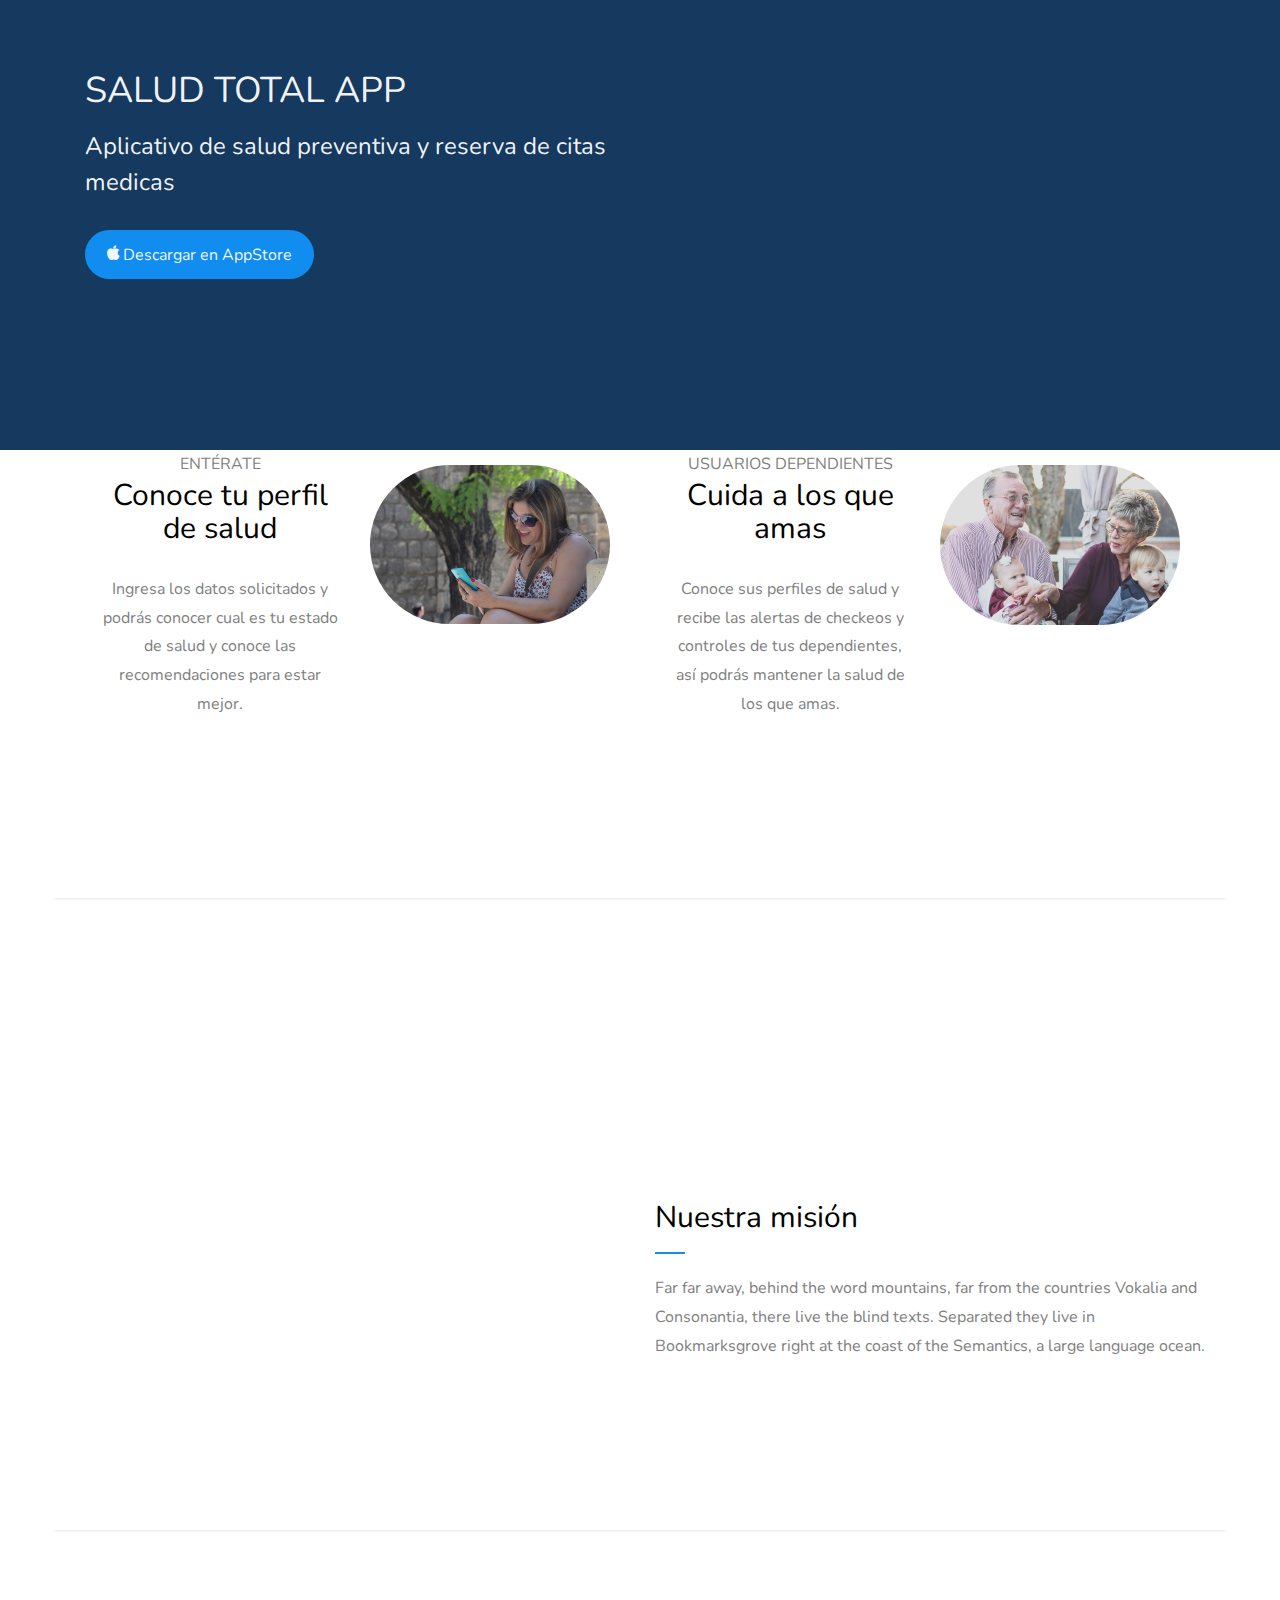
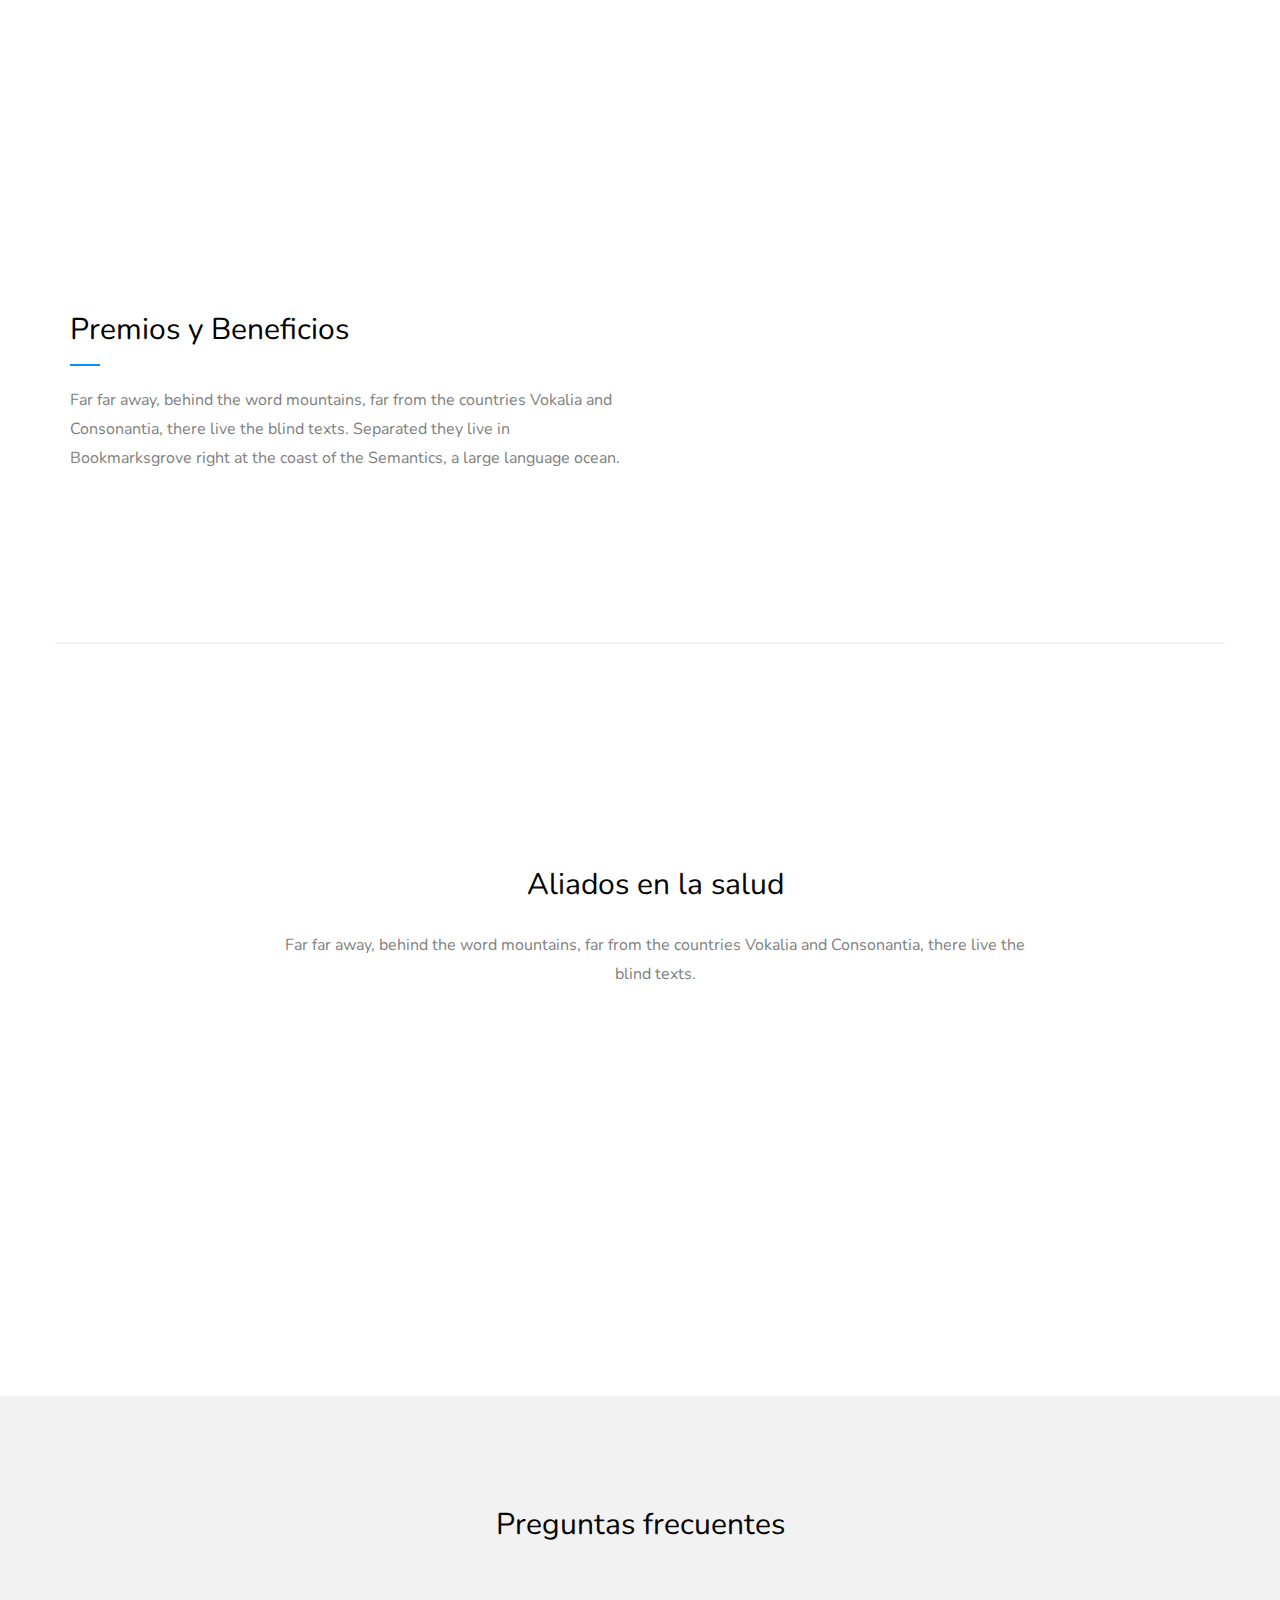
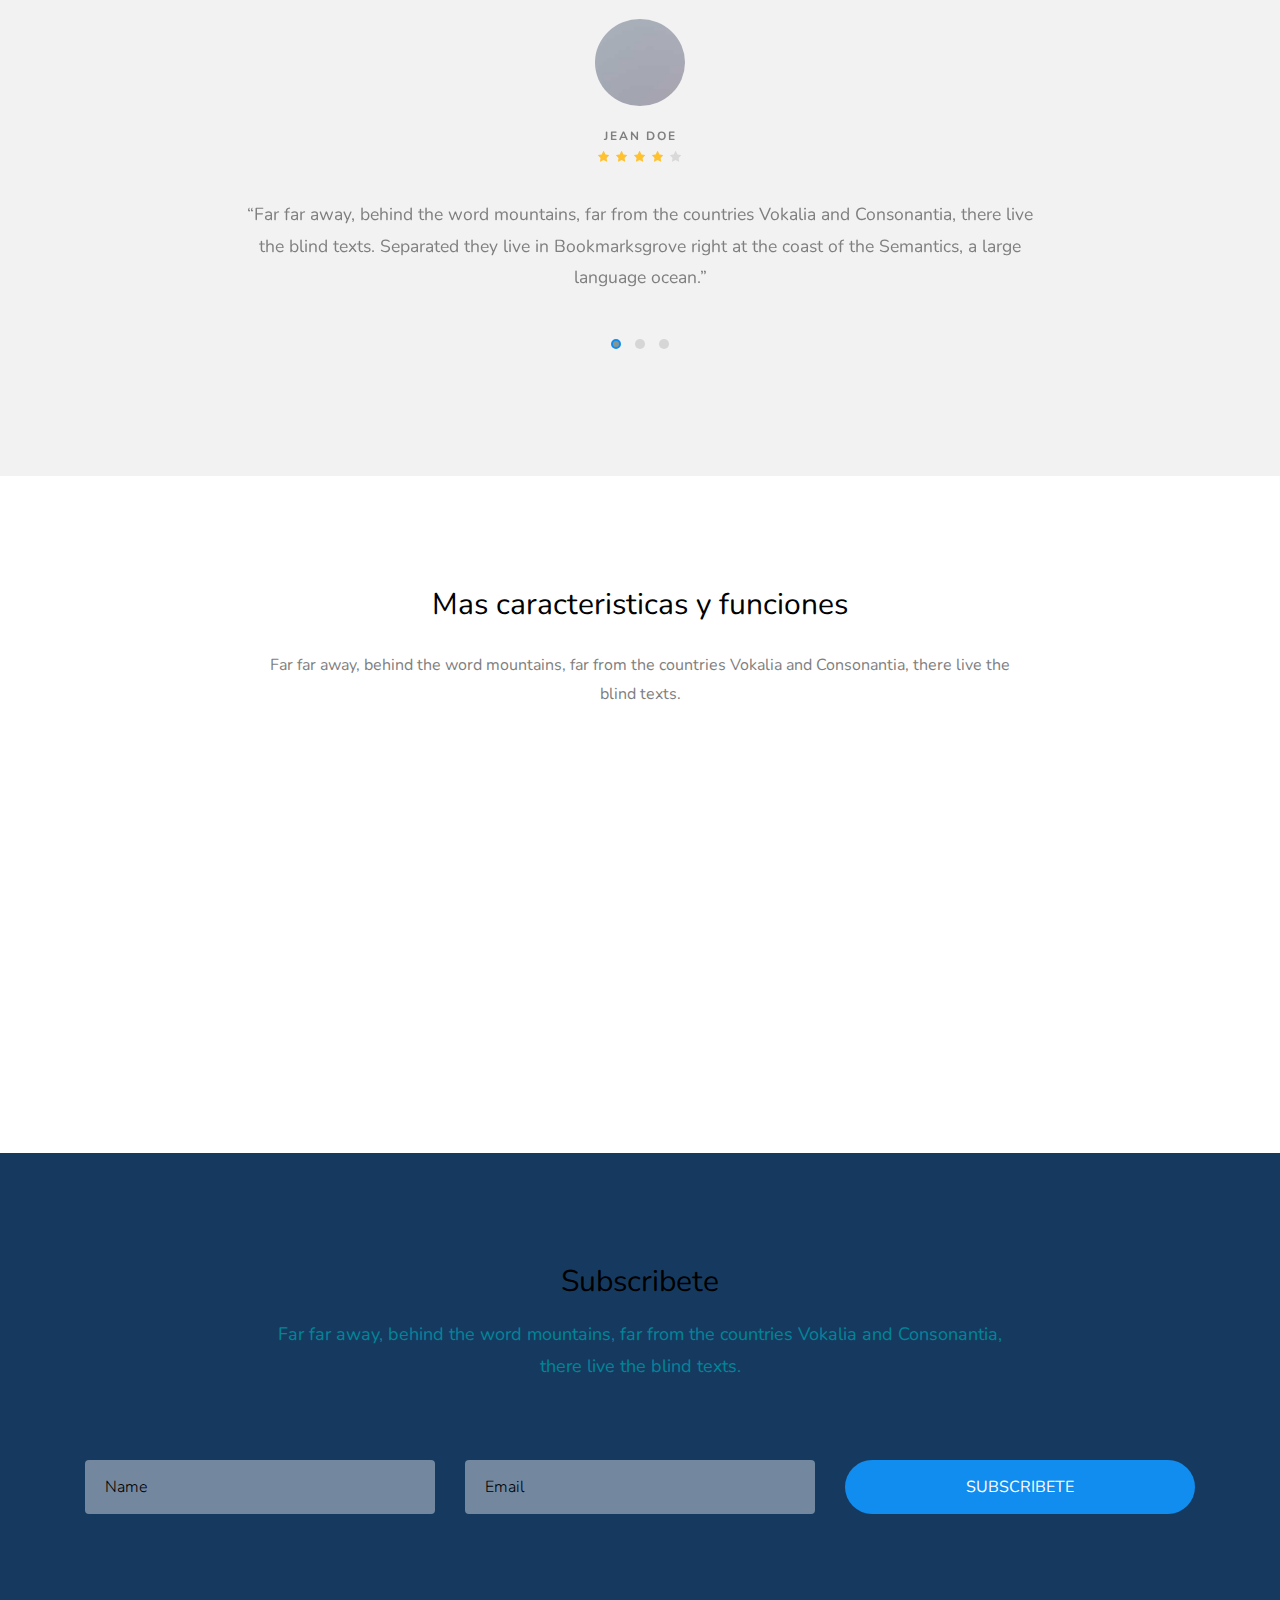
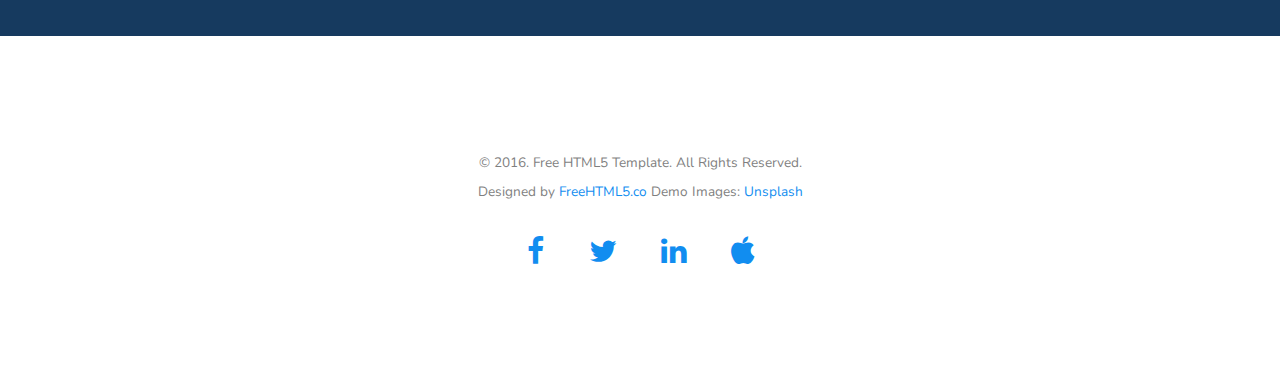
==== commit e1df4606: "Segundo commit. Se aplicaron algunos colores de la paleta de colores y se trabajo la estructura de l" ====
--- a/index.html
+++ b/index.html
@@ -3,29 +3,15 @@
 <!--[if lt IE 7]>      <html class="no-js lt-ie9 lt-ie8 lt-ie7"> <![endif]-->
 <!--[if IE 7]>         <html class="no-js lt-ie9 lt-ie8"> <![endif]-->
 <!--[if IE 8]>         <html class="no-js lt-ie9"> <![endif]-->
-<!--[if gt IE 8]><!--> <html class="no-js"> <!--<![endif]-->
+<!--[if gt IE 8]><!--> <html class="no-js" lang="es"> <!--<![endif]-->
 	<head>
 	<meta charset="utf-8">
 	<meta http-equiv="X-UA-Compatible" content="IE=edge">
-	<title>Landing &mdash; Free HTML5 Bootstrap Website Template by FreeHTML5.co</title>
+	<title>Salud Total App | Aplicativo de salud preventiva y reserva de citas medicas</title>
 	<meta name="viewport" content="width=device-width, initial-scale=1">
-	<meta name="description" content="Free HTML5 Website Template by FreeHTML5.co" />
-	<meta name="keywords" content="free website templates, free html5, free template, free bootstrap, free website template, html5, css3, mobile first, responsive" />
-	<meta name="author" content="FreeHTML5.co" />
-
-  <!-- 
-	//////////////////////////////////////////////////////
-
-	FREE HTML5 TEMPLATE 
-	DESIGNED & DEVELOPED by FreeHTML5.co
-		
-	Website: 		http://freehtml5.co/
-	Email: 			info@freehtml5.co
-	Twitter: 		http://twitter.com/fh5co
-	Facebook: 		https://www.facebook.com/fh5co
-
-	//////////////////////////////////////////////////////
-	 -->
+	<meta name="description" content="Aplicativo de salud prventiva que permite solicitar y reservar citas médicas" />
+	<meta name="keywords" content="salud preventiva, citas medicas, doctor en linea, salud en linea, citas medicas en linea, app de salud, aplicativo de salud, salud" />
+	<meta name="author" content="tony2006cg@gmail.com" />
 
   	<!-- Facebook and Twitter integration -->
 	<meta property="og:title" content=""/>
@@ -39,8 +25,8 @@
 	<meta name="twitter:card" content="" />
 
 	<!-- Place favicon.ico and apple-touch-icon.png in the root directory -->
-	<link rel="shortcut icon" href="favicon.ico">
-	<!-- <link href='https://fonts.googleapis.com/css?family=Varela+Round' rel='stylesheet' type='text/css'> -->
+	<link rel="shortcut icon" type="png" href="icon.png">
+	<link href="https://fonts.googleapis.com/css?family=Nunito" rel="stylesheet">
 	
 	<!-- Animate.css -->
 	<link rel="stylesheet" href="css/animate.css">
@@ -65,35 +51,54 @@
 	</head>
 	<body>
 	
-	<header id="fh5co-header">
+	<header id="fh5co-header" style="height: 50vh;">
 		<div class="container">
 			<div class="col-md-6 col-sm-6">
 				<div class="intro">
-					<h1 id="fh5co-logo"><a href="index.html">Landing</a></h1>
-					<h2>A free website templates for landing pages. Made with love by <a href="http://freehtml5.co" target="_blank">FreeHTML5.co</a></h2>
+					<h1 id="fh5co-logo"><a href="index.html">SALUD TOTAL APP</a></h1>
+					<h2>Aplicativo de salud preventiva y reserva de citas medicas</h2>
 					<p>
-						<a href="#" class="btn btn-primary"><i class="icon-apple"></i> Download on AppStore</a>
+						<a href="#" class="btn btn-primary"><i class="icon-apple"></i> Descargar en AppStore</a>
 					</p>
 				</div>
 			</div>
 			<div class="col-md-6 col-sm-6">
 				<figure class="fh5co-intro-img">
-					<img class="img-1 animate-box" src="images/screenshot_1.jpg" alt="Free Website Template by FreeHTML5.co">
-					<img class="img-2 animate-box hidden-xs" src="images/screenshot_2.jpg" alt="Free Website Template by FreeHTML5.co">
+					<img class="img-1 animate-box" src="images/app/menu_cut.jpeg" alt="Free Website Template by FreeHTML5.co" style="margin-top: 47px;">
+					<img class="img-2 animate-box hidden-xs" src="images/app/login_cut.jpeg" alt="Free Website Template by FreeHTML5.co">
 				</figure>
 			</div>
 		</div>
 	</header>
-
-	<div id="main">
-
+	<div class="container" style="height: 50vh;border-bottom: 2px solid #f2f2f2;">
+		<div class="col-md-6 col-sm-6">
+			<div class="col-md-6 col-sm-6">
+				<center>ENTÉRATE</center>
+				<h2 align="center">Conoce tu perfil de salud</h2>
+				<p align="center">Ingresa los datos solicitados y podrás conocer cual es tu estado de salud y conoce las recomendaciones para estar mejor.</p>
+			</div>
+			<div class="col-md-6 col-sm-6">
+				<img class="" style="width: 100%;border-radius: 150px;margin-top: 15px;" src="images/app/chica.jpg" alt="Free Website Template by FreeHTML5.co">
+			</div>
+		</div>
+		<div class="col-md-6 col-sm-6">
+			<div class="col-md-6 col-sm-6">
+				<center>USUARIOS DEPENDIENTES</center>
+				<h2 align="center">Cuida a los que amas</h2>
+				<p align="center">Conoce sus perfiles de salud y recibe las alertas de checkeos y controles de tus dependientes, así podrás mantener la salud de los que amas.</p>
+			</div>
+			<div class="col-md-6 col-sm-6">
+				<img class="" style="width: 100%;border-radius: 150px;margin-top: 15px;" src="images/app/abuelos.jpg" alt="Free Website Template by FreeHTML5.co">
+			</div>
+		</div>
+	</div>
+	<div id="main">		
 		<div class="container">
-
 			<div class="row fh5co-feature">
 				<div class="col-md-6 col-md-push-6">
 					<div class="fh5co-copy">
 						<div class="fh5co-copy-inner">
-							<h2>Keep It Simple</h2>
+							<h2>Nuestra misión</h2>
 							<p>Far far away, behind the word mountains, far from the countries Vokalia and Consonantia, there live the blind texts. Separated they live in Bookmarksgrove right at the coast of the Semantics, a large language ocean.</p>
 						</div>
 					</div>
@@ -112,7 +117,7 @@
 				<div class="col-md-6">
 					<div class="fh5co-copy">
 						<div class="fh5co-copy-inner">
-							<h2>Pixel Perfect</h2>
+							<h2>Premios y Beneficios</h2>
 							<p>Far far away, behind the word mountains, far from the countries Vokalia and Consonantia, there live the blind texts. Separated they live in Bookmarksgrove right at the coast of the Semantics, a large language ocean.</p>
 						</div>
 					</div>
@@ -125,13 +130,13 @@
 					</div>
 				</div>
 			</div>
-			<!-- END feature -->
+			<!-- END feature 
 
 			<div class="row fh5co-feature last-feature">
 				<div class="col-md-6 col-md-push-6">
 					<div class="fh5co-copy">
 						<div class="fh5co-copy-inner">
-							<h2>Beautiful Design</h2>
+							<h2>Aliados de Salud</h2>
 							<p>Far far away, behind the word mountains, far from the countries Vokalia and Consonantia, there live the blind texts. Separated they live in Bookmarksgrove right at the coast of the Semantics, a large language ocean.</p>
 						</div>
 					</div>
@@ -143,17 +148,57 @@
 						</figure>
 					</div>
 				</div>
-			</div>
+			</div>-->
 			<!-- END feature -->
-
-		
-		</div>
-
-
+			<div id="features">
+				<div class="container">
+					<div class="row text-center fh5co-heading">
+						<div class="col-md-8 col-md-offset-2">
+							<h2>Aliados en la salud</h2>
+							<p>Far far away, behind the word mountains, far from the countries Vokalia and Consonantia, there live the blind texts.</p>
+						</div>
+					</div>
+					<div class="row">
+						<div class="col-md-3 animate-box">
+							<div class="feature-center">
+								<span class="icon">
+									<img style="width: 150px;height: 150px;" src="images/patners/inkafarma.jpg">
+								</span>
+								<h3 style="font-weight: bold;">Inkafarma</h3>
+							</div>
+						</div>
+						<div class="col-md-3 animate-box">
+							<div class="feature-center">
+								<span class="icon">
+									<img style="width: 150px;height: 150px;" src="images/patners/mifarma.jpg">
+								</span>
+								<h3 style="font-weight: bold;">Mifarma</h3>
+							</div>
+						</div>
+						<div class="col-md-3 animate-box">
+							<div class="feature-center">
+								<span class="icon">
+									<img style="width: 150px;height: 150px;" src="images/patners/javierprado.png">
+								</span>
+								<h3 style="font-weight: bold;">Clinica Javier Prado</h3>
+							</div>
+						</div>
+						<div class="col-md-3 animate-box">
+							<div class="feature-center">
+								<span class="icon">
+									<img style="width: 150px;height: 150px;" src="images/patners/rimac.jpg">
+								</span>
+								<h3 style="font-weight: bold;">Seguros Rimac</h3>
+							</div>
+						</div>
+					</div>
+				</div>
+			</div>	
+		</div>
 		<div class="fh5co-testimonial">
 			<div class="container">
 				<div class="row text-center fh5co-heading">
-					<h2>Customer Review</h2>
+					<h2>Preguntas frecuentes</h2>
 				</div>
 				<div class="owl-carousel owl-carousel-fullwidth">
 					<div class="item">
@@ -213,12 +258,11 @@
 				</div>
 			</div>
 		</div>
-
 		<div id="features">
 			<div class="container">
 				<div class="row text-center fh5co-heading">
 					<div class="col-md-8 col-md-offset-2">
-						<h2>More Features</h2>
+						<h2>Mas caracteristicas y funciones</h2>
 						<p>Far far away, behind the word mountains, far from the countries Vokalia and Consonantia, there live the blind texts.</p>
 					</div>
 				</div>
@@ -261,13 +305,12 @@
 					</div>
 				</div>
 			</div>
-		</div>
-		
+		</div>		
 		<div id="get-started">
 			<div class="container">
 				<div class="row text-center fh5co-heading">
 					<div class="col-md-8 col-md-offset-2">
-						<h2>Subscribe</h2>
+						<h2>Subscribete</h2>
 						<p>Far far away, behind the word mountains, far from the countries Vokalia and Consonantia, there live the blind texts.</p>
 					</div>
 				</div>
@@ -275,7 +318,7 @@
 					<form class="form-inline">
 						<div class="col-md-4 col-sm-4">
 							<div class="form-group">
-								<label for="name" class="sr-only">Name</label>
+								<label for="name" class="sr-only">Nombre</label>
 								<input type="text" class="form-control" id="name" placeholder="Name">
 							</div>
 						</div>
@@ -286,13 +329,12 @@
 							</div>
 						</div>
 						<div class="col-md-4 col-sm-4">
-							<button type="submit" class="btn btn-default btn-block">Subscribe</button>
+							<button type="submit" class="btn btn-default btn-block">Subscribete</button>
 						</div>
 					</form>
 				</div>
 			</div>
 		</div>
-
 		<footer id="footer">
 			<div class="container">
 				<div class="col-md-12 text-center">
--- a/css/style.css
+++ b/css/style.css
@@ -16,7 +16,7 @@
 }
 
 body {
-  font-family: "Varela Round", Arial, sans-serif;
+  font-family: 'Nunito', sans-serif;
   font-weight: 400;
   font-size: 16px;
   line-height: 1.8;
@@ -43,7 +43,7 @@
 
 h1, h2, h3, h4, h5, h6, figure {
   color: #000;
-  font-family: "Varela Round", Arial, sans-serif;
+  font-family: 'Nunito', sans-serif;
   font-weight: 400;
   margin: 0 0 30px 0;
 }
@@ -64,7 +64,7 @@
 }
 
 #fh5co-header {
-  background: #00E0FF;
+  background: #163A5F;
   height: 800px;
 }
 @media screen and (max-width: 768px) {
@@ -73,7 +73,7 @@
   }
 }
 #fh5co-header .intro {
-  margin-top: 18em;
+  margin-top: 4em;
 }
 @media screen and (max-width: 768px) {
   #fh5co-header .intro {
@@ -108,7 +108,7 @@
 }
 #fh5co-header .fh5co-intro-img {
   position: relative;
-  bottom: -10em;
+  bottom: 0em;
 }
 @media screen and (max-width: 768px) {
   #fh5co-header .fh5co-intro-img {
@@ -116,14 +116,14 @@
   }
 }
 #fh5co-header .fh5co-intro-img img {
-  max-width: 380px;
+  max-width: 290px;
   -webkit-box-shadow: 0px 0px 25px 0px rgba(0, 0, 0, 0.25);
   -moz-box-shadow: 0px 0px 25px 0px rgba(0, 0, 0, 0.25);
   box-shadow: 0px 0px 25px 0px rgba(0, 0, 0, 0.25);
 }
 @media screen and (max-width: 768px) {
   #fh5co-header .fh5co-intro-img .img-1 {
-    max-width: 380px;
+    max-width: 290px;
   }
 }
 @media screen and (max-width: 480px) {
@@ -133,7 +133,7 @@
 }
 #fh5co-header .fh5co-intro-img .img-2 {
   position: absolute;
-  top: 5em;
+  bottom: 0em;
   right: -1em;
 }
 @media screen and (max-width: 992px) {
@@ -148,7 +148,7 @@
 }
 
 #main {
-  margin-top: 14em;
+  margin-top: 2em;
   clear: both;
 }
 @media screen and (max-width: 480px) {
@@ -334,7 +334,7 @@
 
 #get-started {
   padding: 7em 0;
-  background: #00E0FF;
+  background: #163A5F;
 }
 #get-started .fh5co-heading h2 {
   margin-bottom: 20px;
@@ -437,7 +437,7 @@
 .btn {
   margin-right: 4px;
   margin-bottom: 4px;
-  font-family: "Varela Round", Arial, sans-serif;
+  font-family: 'Nunito', sans-serif;
   font-size: 16px;
   font-weight: 400;
   -webkit-border-radius: 30px;
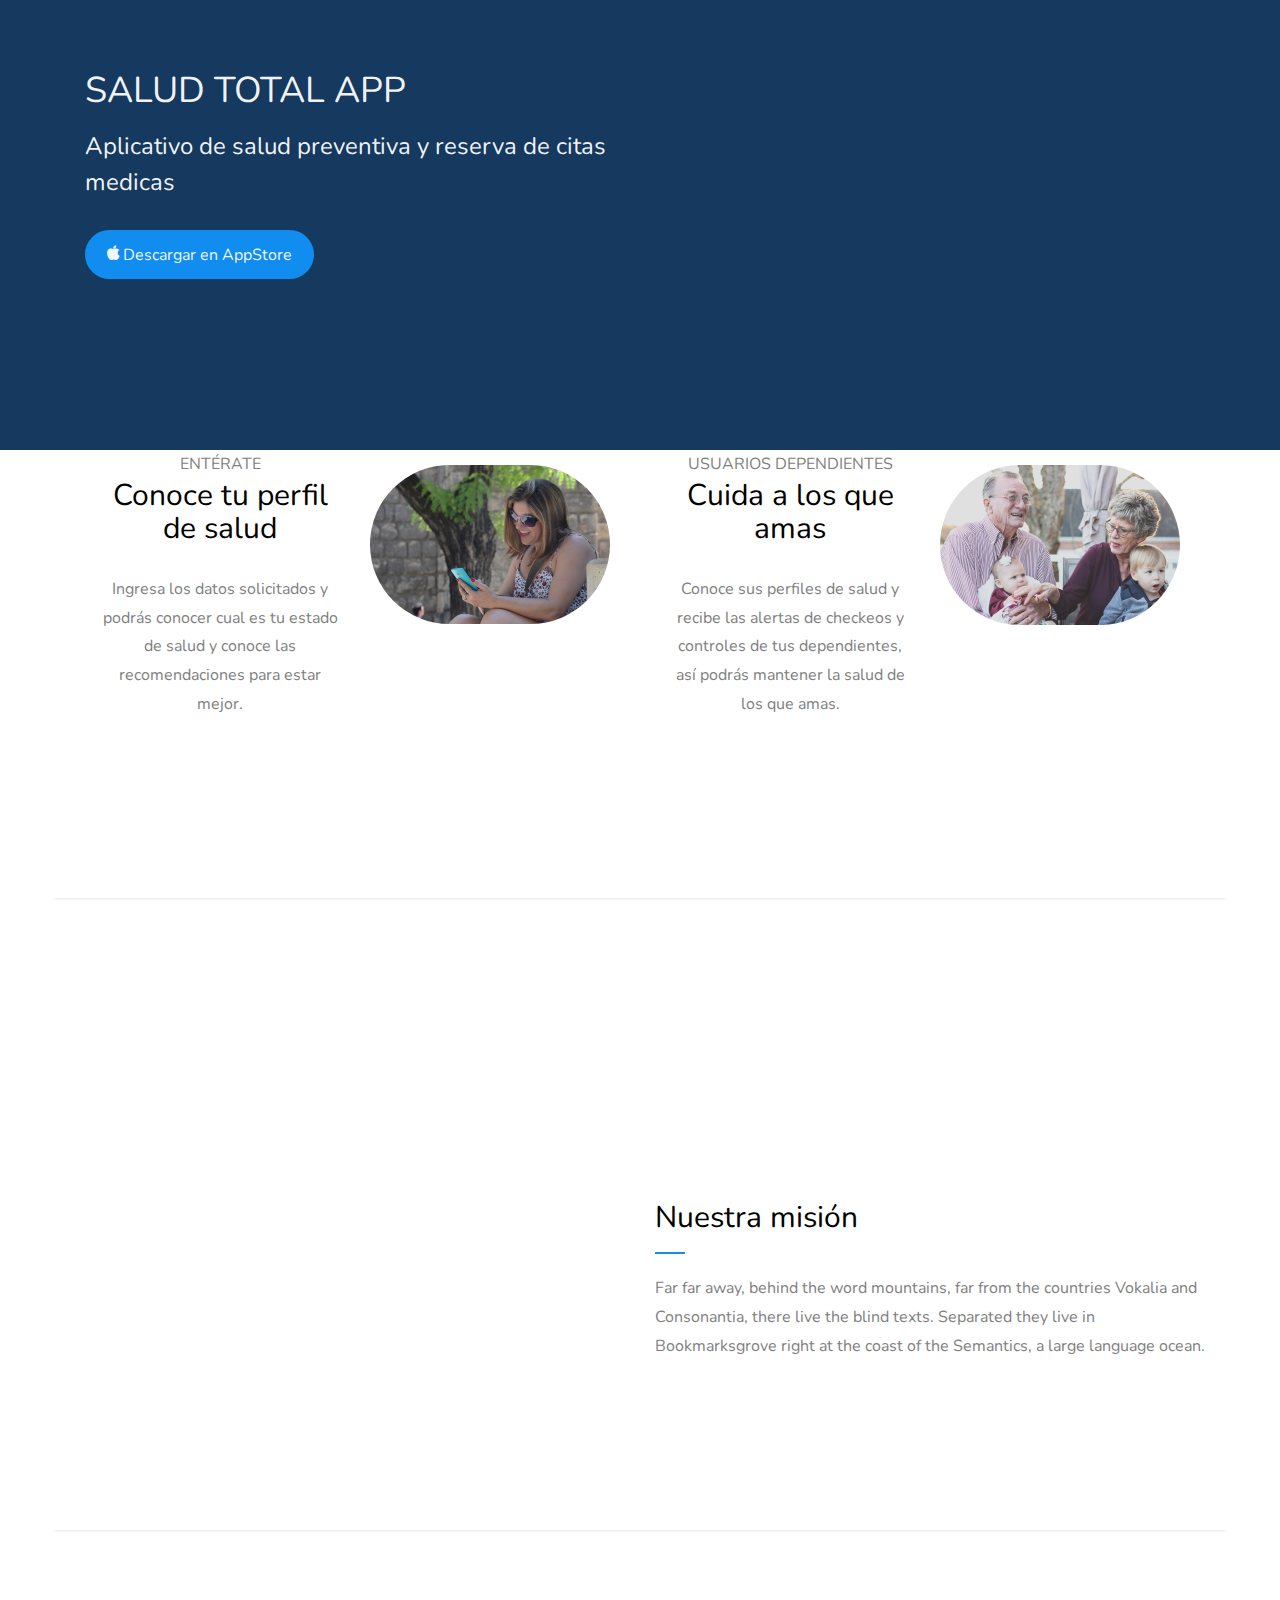
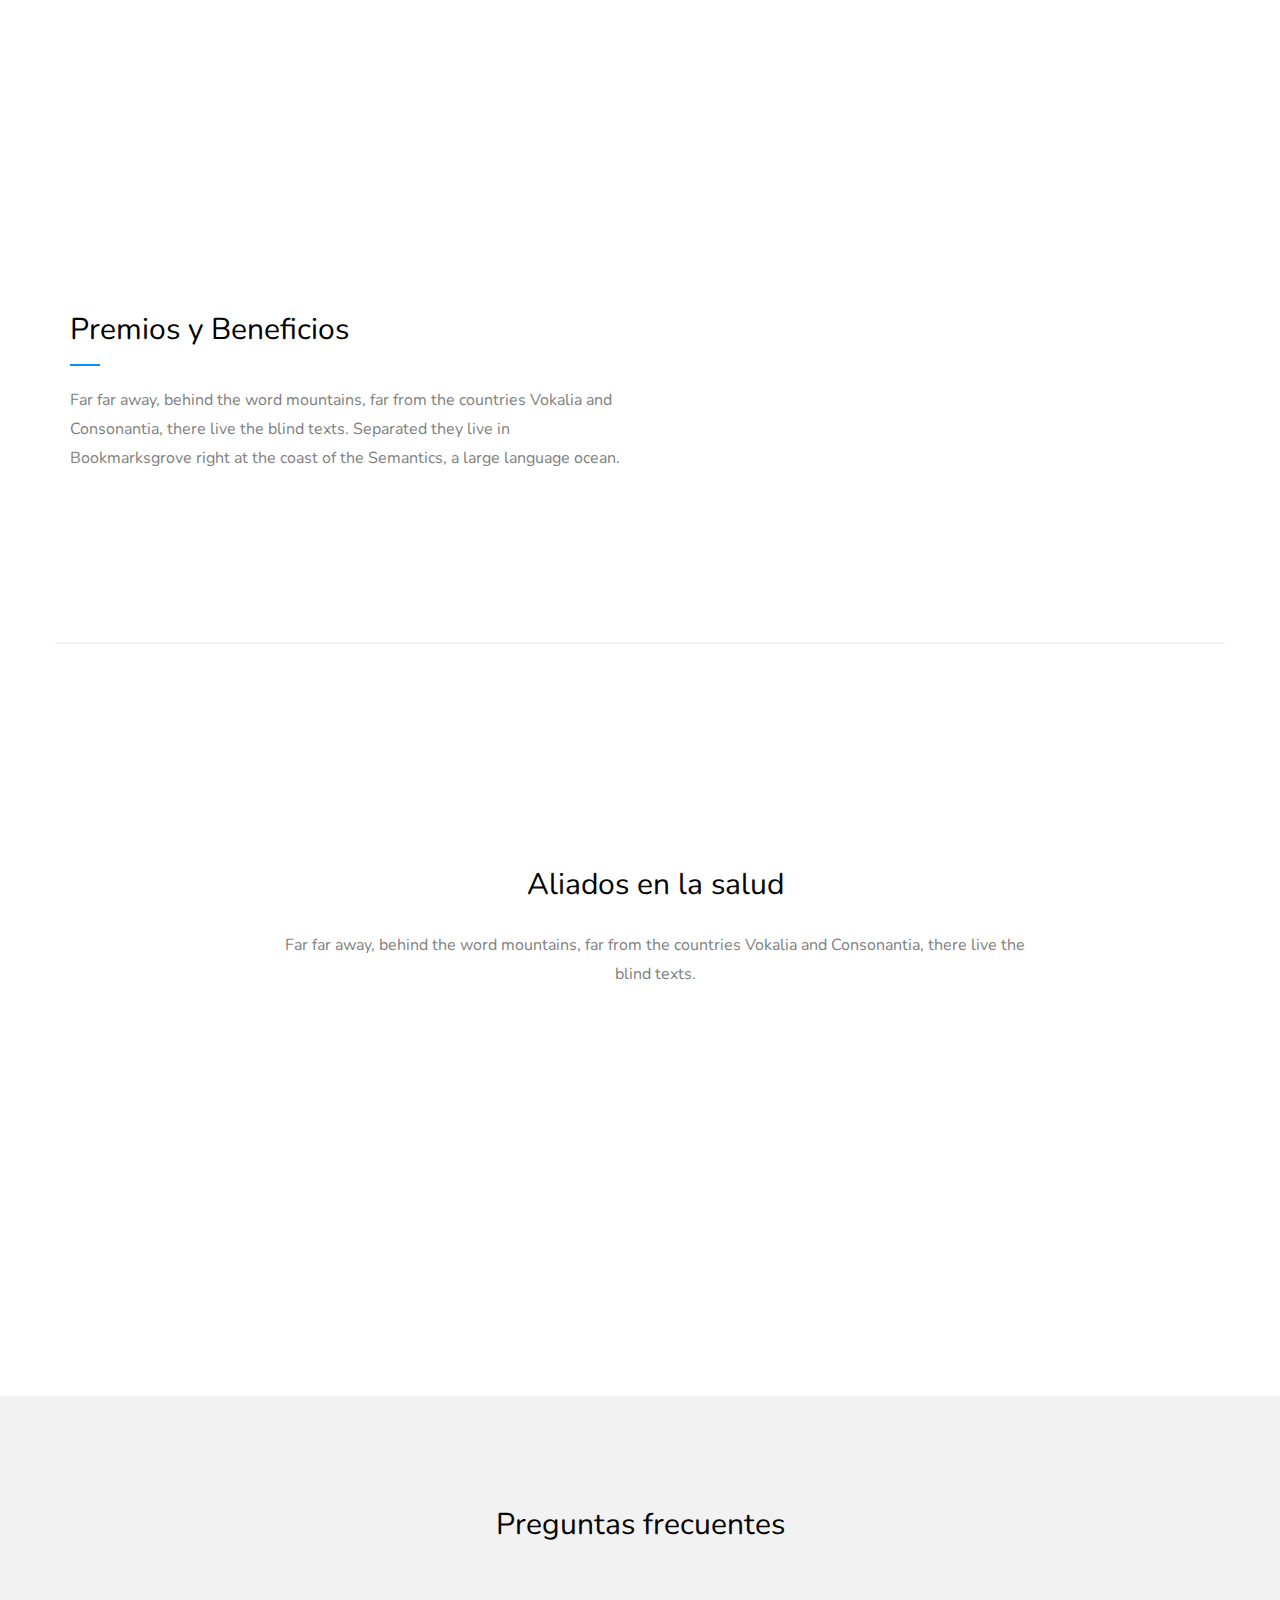
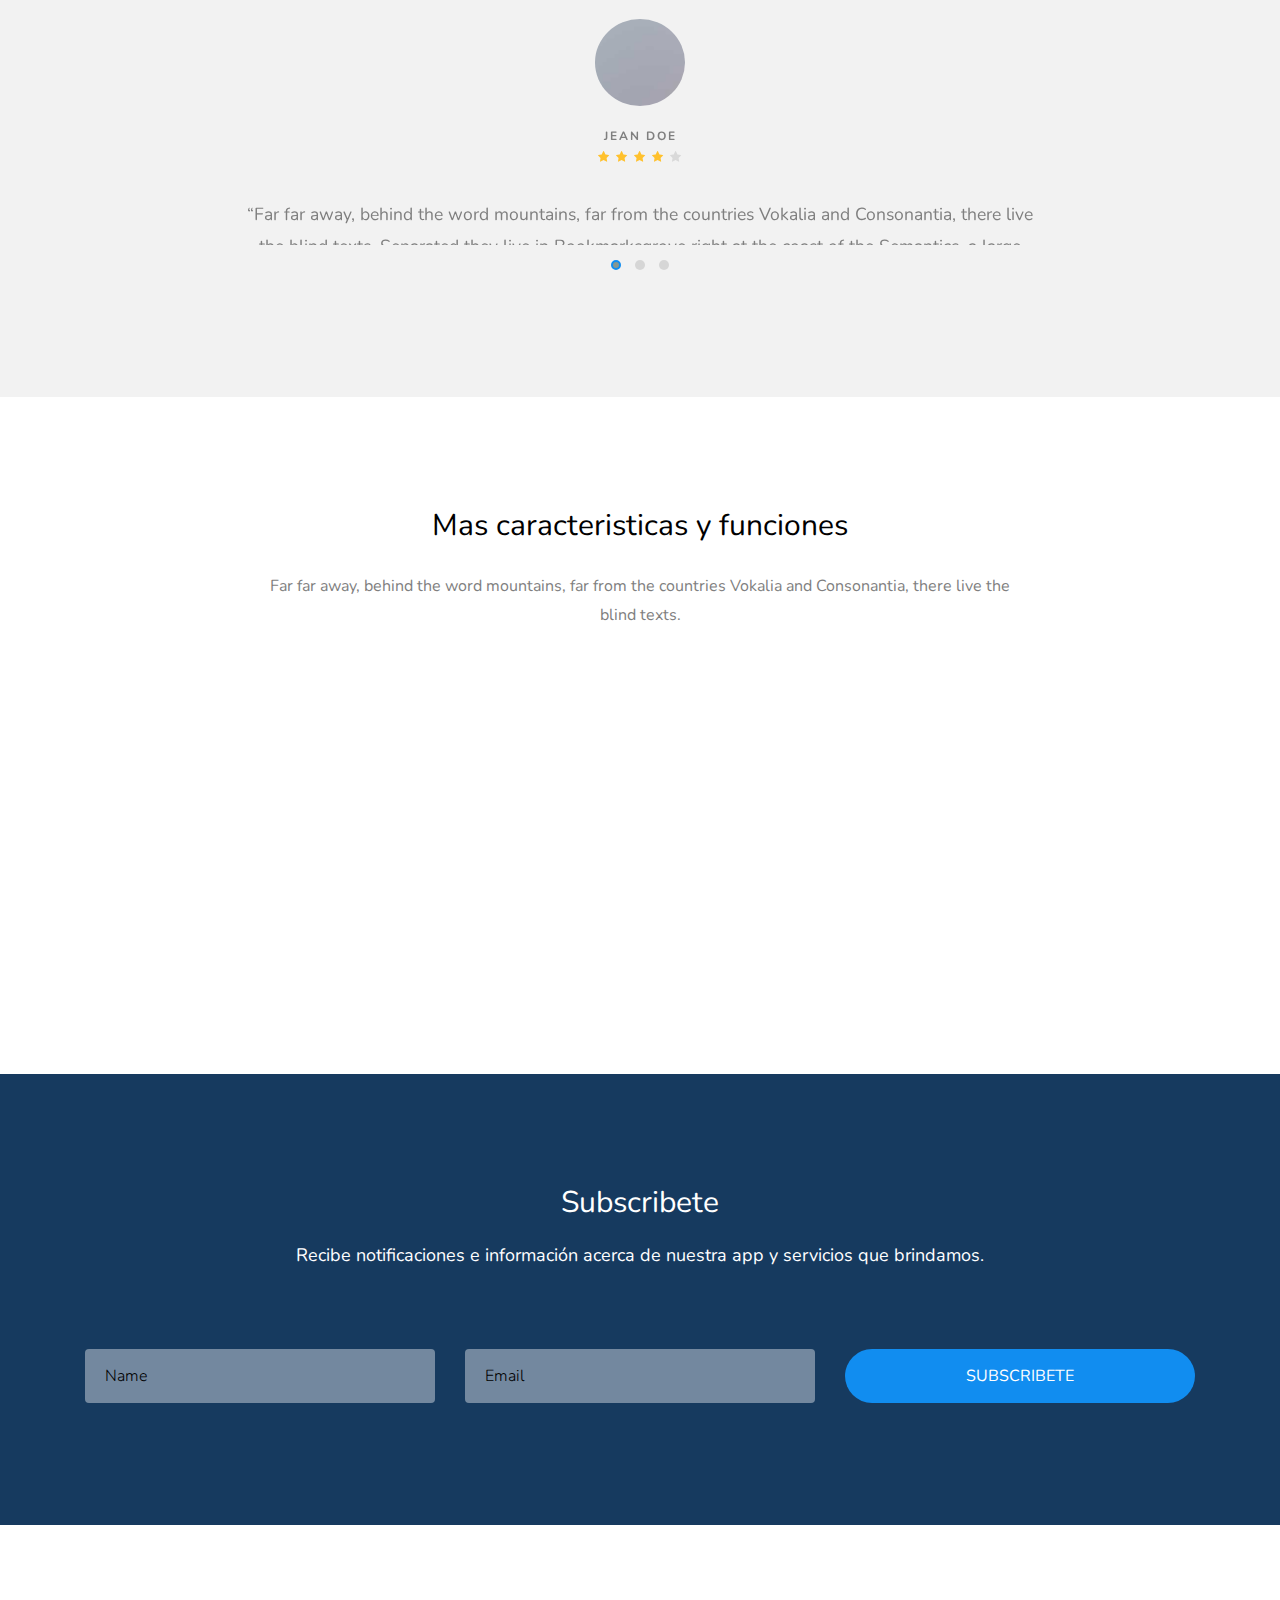
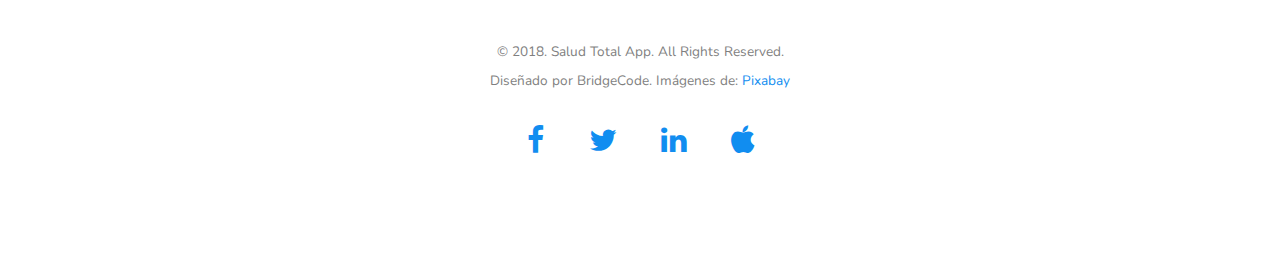
==== commit b3afb625: "Se corrigio el contenido del pie de pagina" ====
--- a/index.html
+++ b/index.html
@@ -307,24 +307,24 @@
 			</div>
 		</div>		
 		<div id="get-started">
-			<div class="container">
+			<div class="container" >
 				<div class="row text-center fh5co-heading">
 					<div class="col-md-8 col-md-offset-2">
-						<h2>Subscribete</h2>
-						<p>Far far away, behind the word mountains, far from the countries Vokalia and Consonantia, there live the blind texts.</p>
+						<h2 style="color: white;">Subscribete</h2>
+						<p style="color: white;">Recibe notificaciones e información acerca de nuestra app y servicios que brindamos.</p>
 					</div>
 				</div>
 				<div class="get-started">
 					<form class="form-inline">
 						<div class="col-md-4 col-sm-4">
 							<div class="form-group">
-								<label for="name" class="sr-only">Nombre</label>
+								<label style="color: white;" for="name" class="sr-only">Nombre</label>
 								<input type="text" class="form-control" id="name" placeholder="Name">
 							</div>
 						</div>
 						<div class="col-md-4 col-sm-4">
 							<div class="form-group">
-								<label for="email" class="sr-only">Email</label>
+								<label style="color: white;" for="email" class="sr-only">Email</label>
 								<input type="email" class="form-control" id="email" placeholder="Email">
 							</div>
 						</div>
@@ -339,8 +339,8 @@
 			<div class="container">
 				<div class="col-md-12 text-center">
 					<p class="copyright">
-						<small>&copy; 2016. Free HTML5 Template. All Rights Reserved.</small>
-						<em><small>Designed by <a href="http://freehtm5.co" target="_blank">FreeHTML5.co</a> Demo Images: <a href="http://unsplash.com/" target="_blank">Unsplash</a></small></em>
+						<small>&copy; 2018. Salud Total App. All Rights Reserved.</small>
+						<em><small>Diseñado por BridgeCode. Imágenes de: <a href="https://pixabay.com/" target="_blank">Pixabay</a></small></em>
 					</p>
 					<ul class="fh5co-social">
 
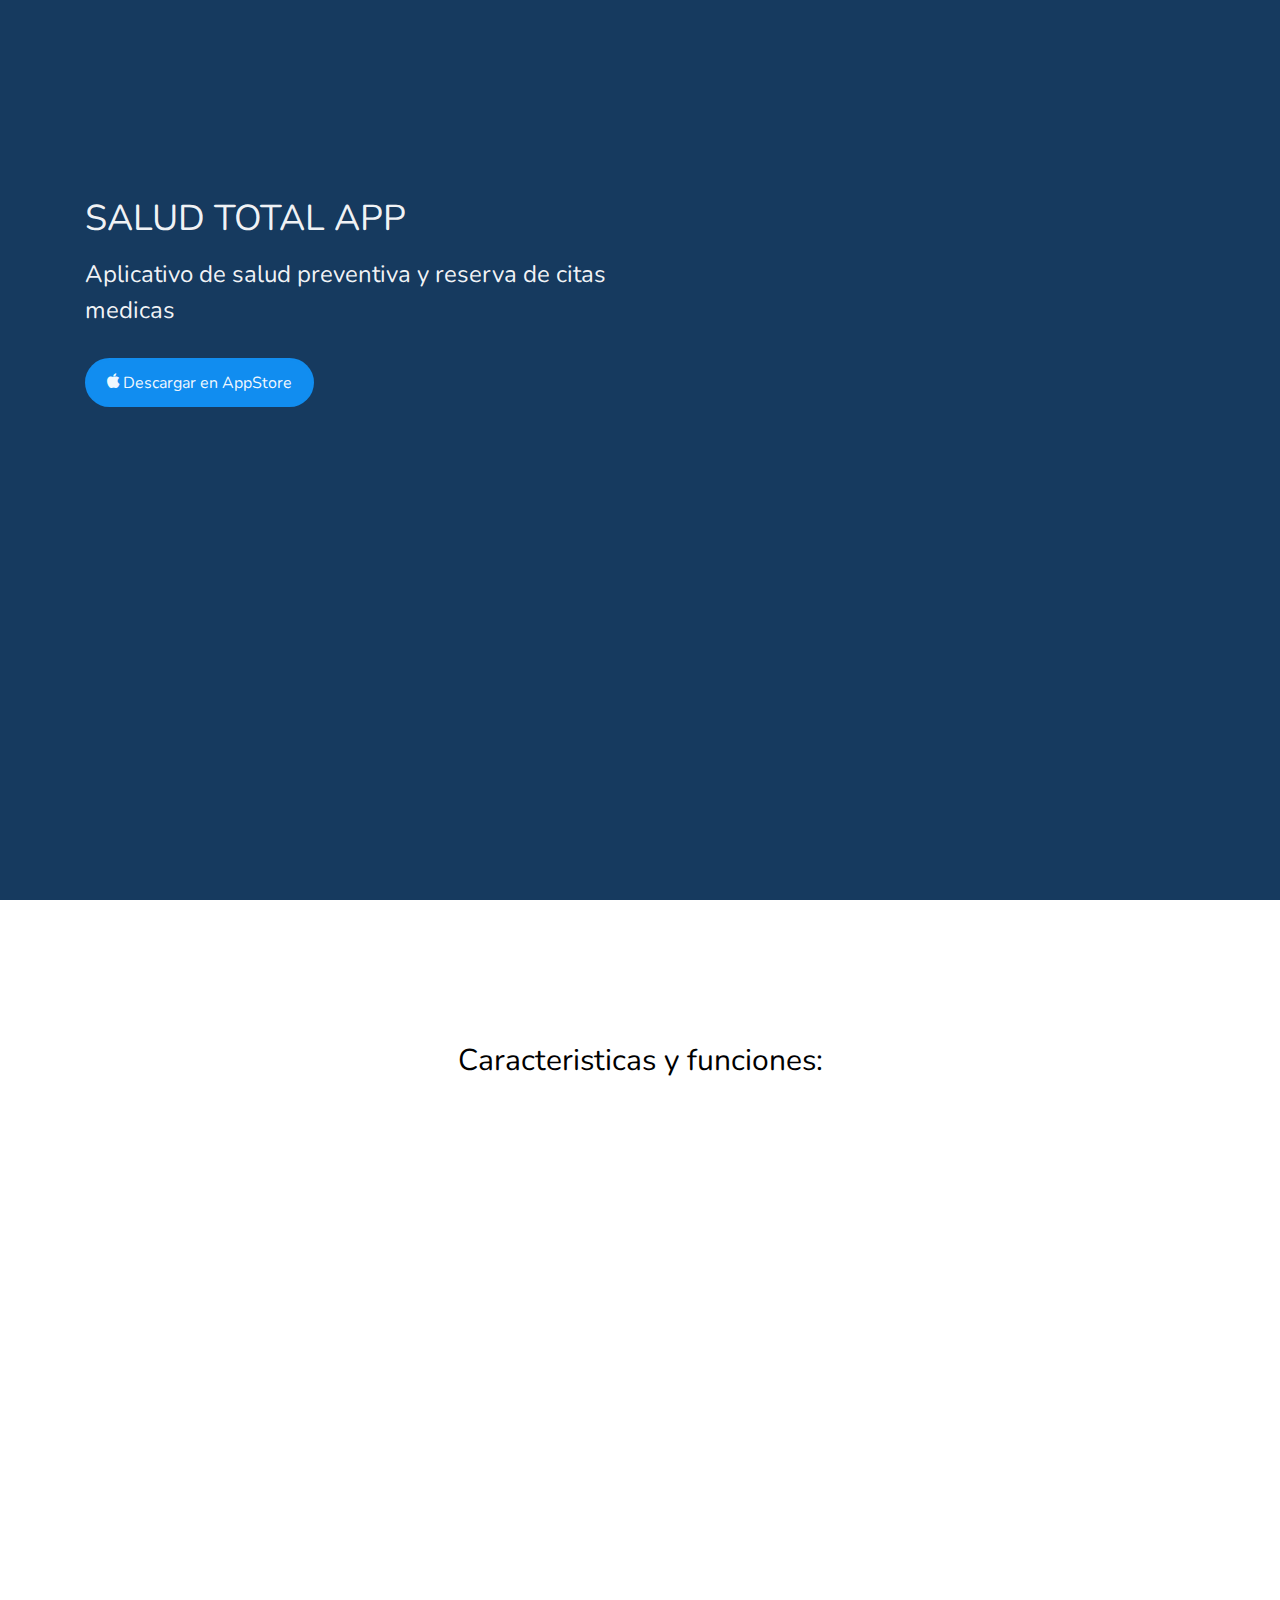
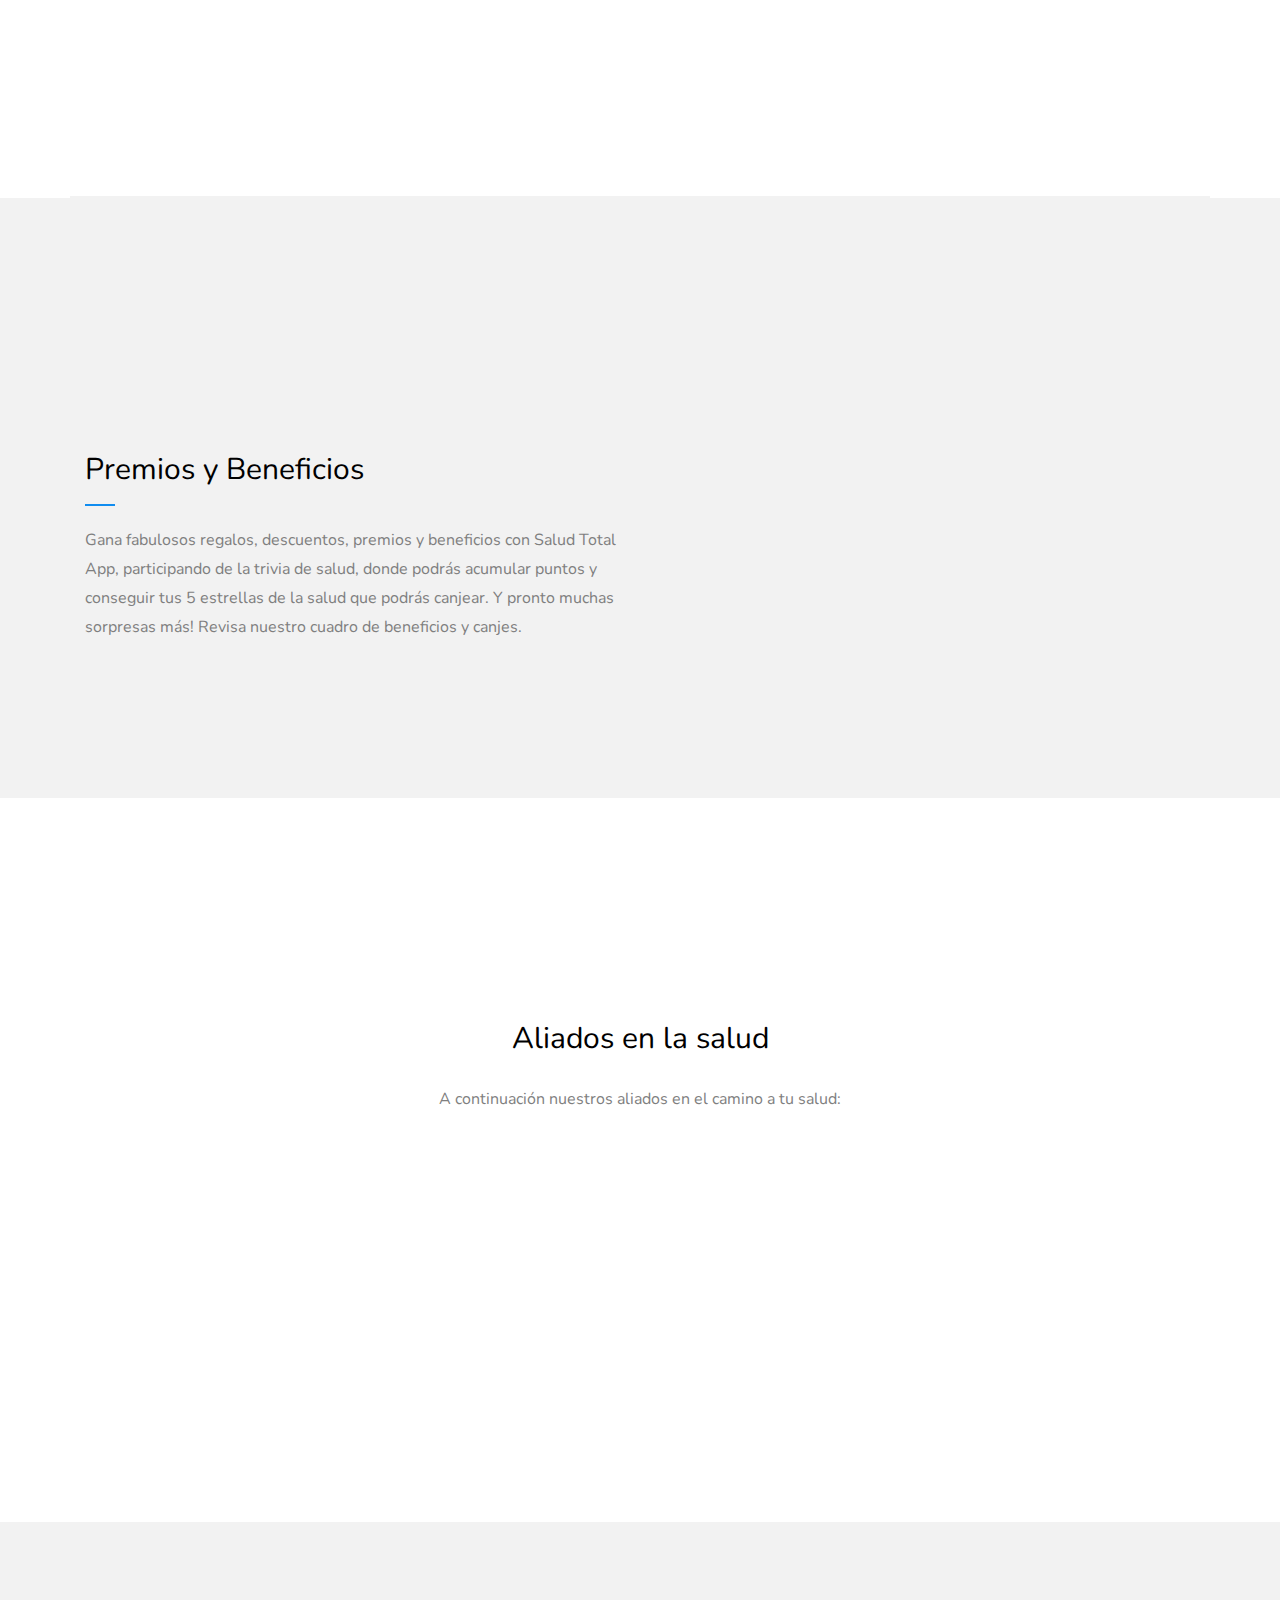
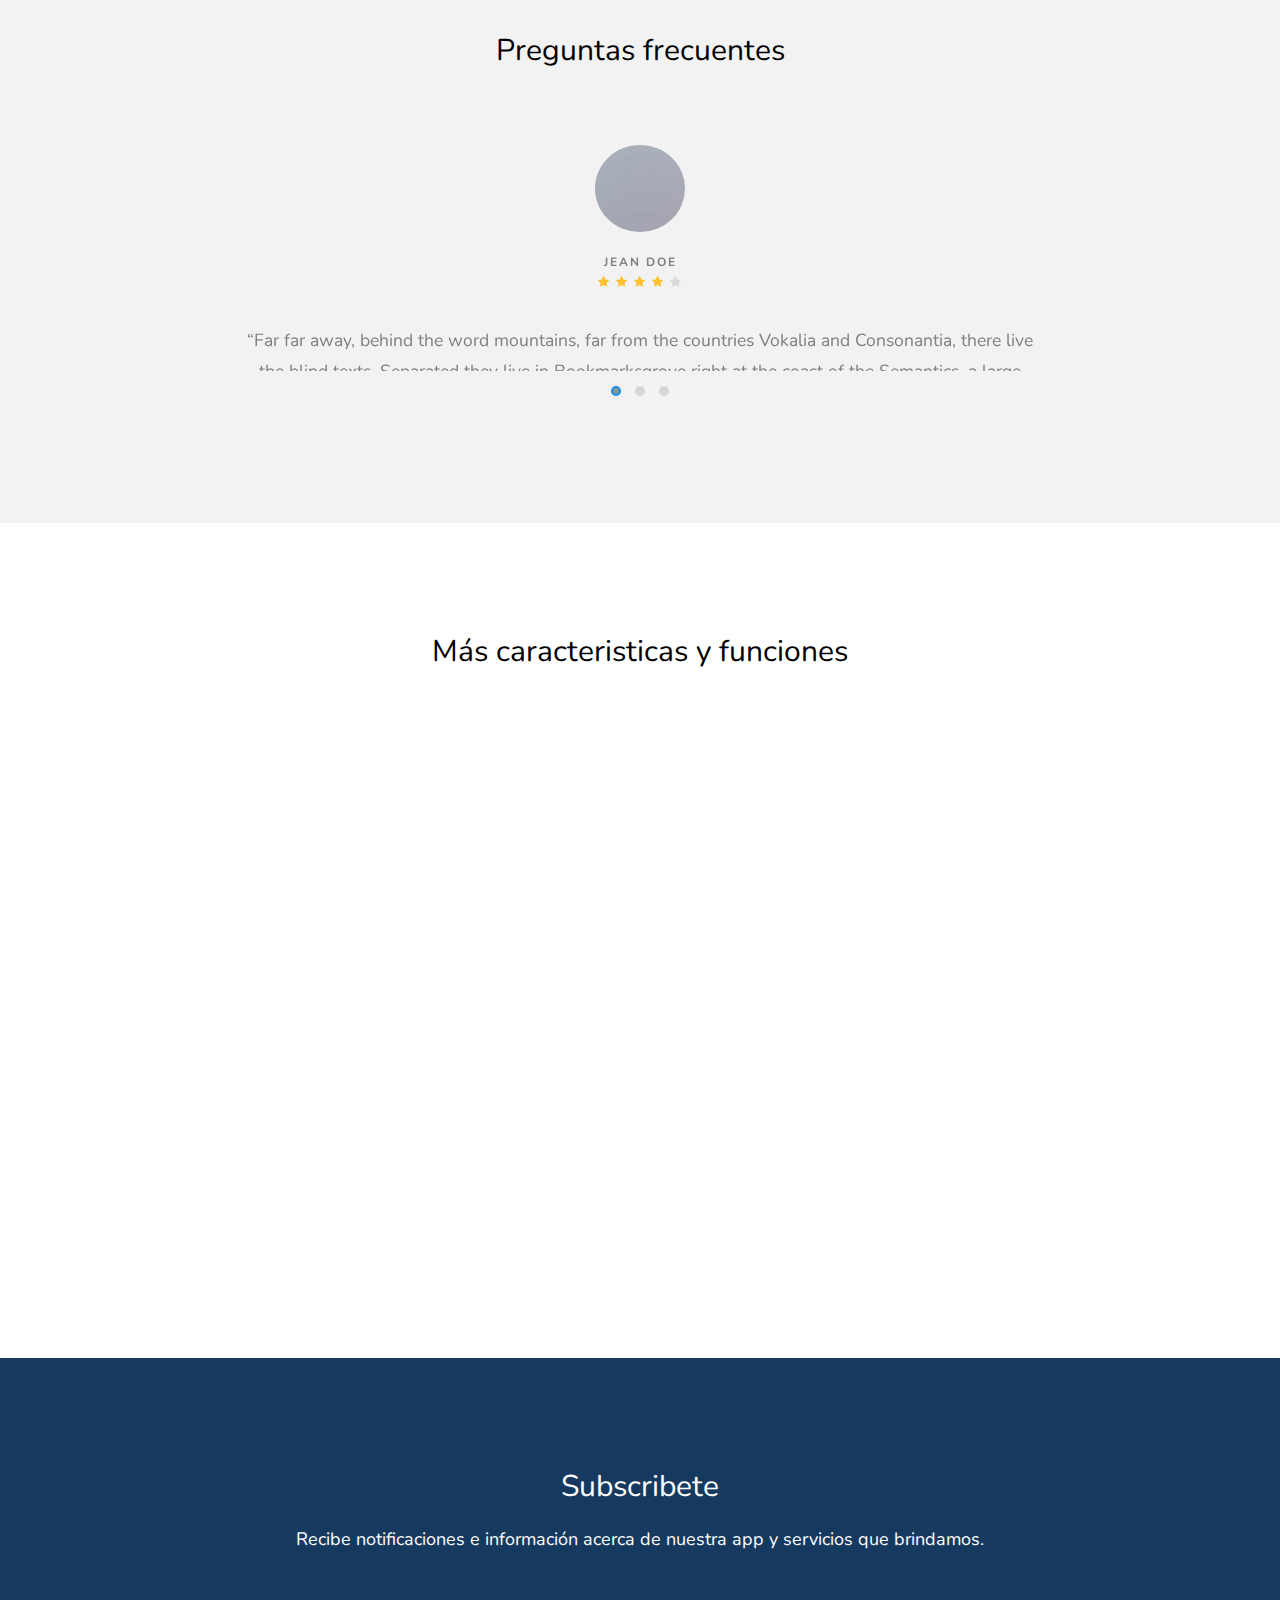
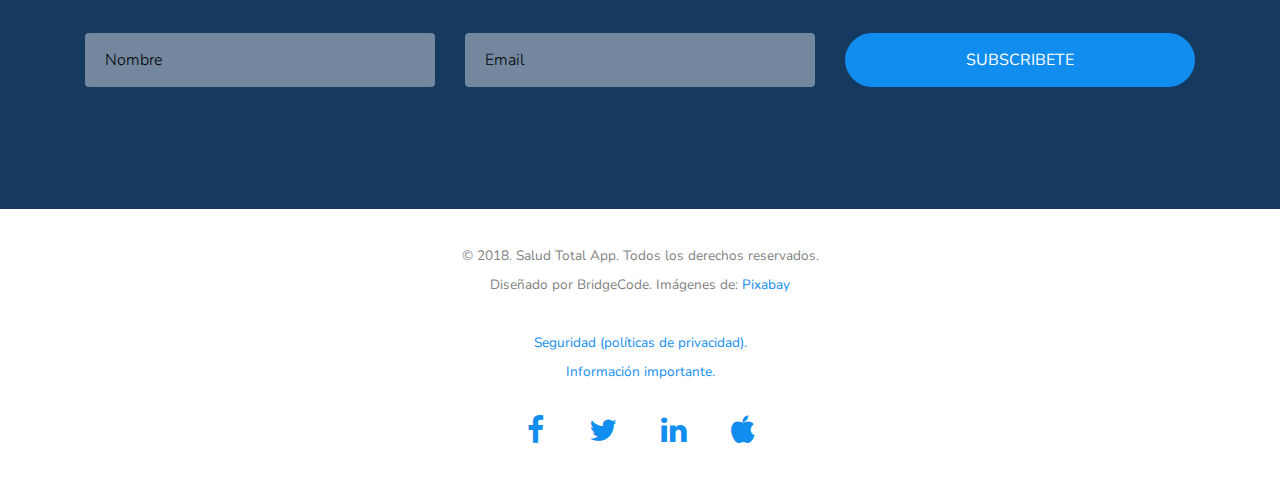
==== commit cfa278c1: "Se agregaron las funciones, politicas de privacidad, premios, aliados de la salud y mas funciones. S" ====
--- a/index.html
+++ b/index.html
@@ -36,6 +36,7 @@
 	<link rel="stylesheet" href="css/bootstrap.css">
 	<!-- Theme style  -->
 	<link rel="stylesheet" href="css/style.css">
+	<link rel="stylesheet" href="css/mq.css">
 
 	<!-- Owl Carousel  -->
 	<link rel="stylesheet" href="css/owl.carousel.min.css">
@@ -51,7 +52,7 @@
 	</head>
 	<body>
 	
-	<header id="fh5co-header" style="height: 50vh;">
+	<header id="fh5co-header" style="height: 100vh;">
 		<div class="container">
 			<div class="col-md-6 col-sm-6">
 				<div class="intro">
@@ -62,15 +63,15 @@
 					</p>
 				</div>
 			</div>
-			<div class="col-md-6 col-sm-6">
+			<div class="col-md-6 col-sm-6 hideInMobile">
 				<figure class="fh5co-intro-img">
-					<img class="img-1 animate-box" src="images/app/menu_cut.jpeg" alt="Free Website Template by FreeHTML5.co" style="margin-top: 47px;">
-					<img class="img-2 animate-box hidden-xs" src="images/app/login_cut.jpeg" alt="Free Website Template by FreeHTML5.co">
+					<img class="img-1 animate-box" src="images/app/menu.jpeg" alt="Free Website Template by FreeHTML5.co" style="margin-top: 47px;">
+					<img class="img-2 animate-box hidden-xs" src="images/app/login.jpeg" alt="Free Website Template by FreeHTML5.co">
 				</figure>
 			</div>
 		</div>
 	</header>
-	<div class="container" style="height: 50vh;border-bottom: 2px solid #f2f2f2;">
+	<!--<div class="container" style="height: 50vh;border-bottom: 2px solid #f2f2f2;">
 		<div class="col-md-6 col-sm-6">
 			<div class="col-md-6 col-sm-6">
 				<center>ENTÉRATE</center>
@@ -91,43 +92,80 @@
 				<img class="" style="width: 100%;border-radius: 150px;margin-top: 15px;" src="images/app/abuelos.jpg" alt="Free Website Template by FreeHTML5.co">
 			</div>
 		</div>
-	</div>
+	</div>-->
 	<div id="main">		
-		<div class="container">
-			<div class="row fh5co-feature">
-				<div class="col-md-6 col-md-push-6">
-					<div class="fh5co-copy">
-						<div class="fh5co-copy-inner">
-							<h2>Nuestra misión</h2>
-							<p>Far far away, behind the word mountains, far from the countries Vokalia and Consonantia, there live the blind texts. Separated they live in Bookmarksgrove right at the coast of the Semantics, a large language ocean.</p>
-						</div>
-					</div>
-				</div>
-				<div class="col-md-6 col-md-pull-6">
-					<div class="fh5co-img">
-						<figure class="fh5co-figure animate-box">
-							<img class="img-2" src="images/screenshot_1.jpg" alt="Free Website Template by FreeHTML5.co">	
-						</figure>
-					</div>
-				</div>
+		<div class="">
+			<div class="container">
+			<div id="features" style="border-bottom: 2px solid #f2f2f2;">				
+				<div class="row text-center fh5co-heading">
+					<div class="col-md-8 col-md-offset-2">
+						<h2>Caracteristicas y funciones:</h2>
+					</div>
+				</div>
+				<div class="row">
+					<div class="col-md-3 animate-box">
+						<div class="feature-center">
+							<img style="width: 70%;" src="images/funciones/chicas_celu.png">
+							<br>
+							<h3 style="margin-top: 20px;">Conoce tu perfil de salud</h3>
+							<p>Ingresa los datos solicitados y podrás conocer cuál es tu estado actual de salud, tus acciones pendientes y las recomendaciones a seguir para tu bienestar. Puedes divertirte compartiendo tu perfil con la familia o amistades que saben que estar bien es lo más importante.</p>
+						</div>
+					</div>
+					<div class="col-md-3 animate-box">
+						<div class="feature-center">
+							<center>
+							<div style="background-color: #488AFF;border-radius: 100px;width: 185px;height: 185px;">
+								<img style="width: 70%;margin:15%;" src="images/funciones/notificacion.png">
+							</div>
+							</center>
+							<h3 style="margin-top: 20px;">Alertas Preventivas Personalizadas</h3>
+							<p>Salud Total App, es un compañero de vida que envía notificaciones de alerta personalizadas de acuerdo a tu perfil de salud, sobre el momento preciso para controlar tus funciones corporales, realizarte chequeos preventivos y controlar tus enfermedades.</p>
+						</div>
+					</div>
+					<div class="col-md-3 animate-box">
+						<div class="feature-center">
+							<center>
+							<div style="background-color: #FFAF2C;border-radius: 100px;width: 185px;height: 185px;">
+								<img style="width: 70%;margin:15%;padding-left: 5%;" src="images/funciones/formulario.png">
+							</div>
+							</center>
+							
+							<h3 style="margin-top: 20px;">Responde a tus datos de ingreso</h3>
+							<p>Al ingresar tus datos de salud solicitados, Salud Total App, reconoce los datos ingresados y te indica de inmediato, cuando están fuera de los rangos normales o ponen en riesgo tu salud.</p>
+						</div>
+					</div>
+					<div class="col-md-3 animate-box">
+						<div class="feature-center">
+							<img style="width: 70%;" src="images/funciones/bebe.png">
+							<br>
+							<h3 style="margin-top: 20px;">Mantén a tu bebé saludable</h3>
+							<p>El cuidado de las criaturas más vulnerables siempre es especial, por ello, ingresando los datos de tu bebe menor de 5 años, recibes las alertas necesarias para llevar sus controles de
+crecimiento y desarrollo, y colocar sus vacunas en el momento adecuado. Así puedes tener la
+tranquilidad de que tú bebé crece sano y protegido.</p>
+						</div>
+					</div>
+				</div>				
+			</div>	
 			</div>
 			<!-- END feature -->
-
-			<div class="row fh5co-feature fh5co-reverse">
+			
+			<div class="row fh5co-feature fh5co-reverse" style="background-color: #F2F2F2;">
+				<div class="container">
 				<div class="col-md-6">
 					<div class="fh5co-copy">
 						<div class="fh5co-copy-inner">
 							<h2>Premios y Beneficios</h2>
-							<p>Far far away, behind the word mountains, far from the countries Vokalia and Consonantia, there live the blind texts. Separated they live in Bookmarksgrove right at the coast of the Semantics, a large language ocean.</p>
+							<p>Gana fabulosos regalos, descuentos, premios y beneficios con Salud Total App, participando de la trivia de salud, donde podrás acumular puntos y conseguir tus 5 estrellas de la salud que podrás canjear. Y pronto muchas sorpresas más! Revisa nuestro cuadro de beneficios y canjes.</p>
 						</div>
 					</div>
 				</div>
 				<div class="col-md-6">
 					<div class="fh5co-img">
-						<figure class="fh5co-figure animate-box">
-							<img class="img-2" src="images/screenshot_2.jpg" alt="Free Website Template by FreeHTML5.co">	
+						<figure class="animate-box" >
+							<img class="" style="width: 70%;margin-left: 20%;padding-top: 10%" src="images/funciones/premio.png" alt="Free Website Template by FreeHTML5.co">	
 						</figure>
 					</div>
+				</div>
 				</div>
 			</div>
 			<!-- END feature 
@@ -155,11 +193,11 @@
 					<div class="row text-center fh5co-heading">
 						<div class="col-md-8 col-md-offset-2">
 							<h2>Aliados en la salud</h2>
-							<p>Far far away, behind the word mountains, far from the countries Vokalia and Consonantia, there live the blind texts.</p>
+							<p>A continuación nuestros aliados en el camino a tu salud:</p>
 						</div>
 					</div>
 					<div class="row">
-						<div class="col-md-3 animate-box">
+						<div class="col-md-4 animate-box">
 							<div class="feature-center">
 								<span class="icon">
 									<img style="width: 150px;height: 150px;" src="images/patners/inkafarma.jpg">
@@ -167,23 +205,15 @@
 								<h3 style="font-weight: bold;">Inkafarma</h3>
 							</div>
 						</div>
-						<div class="col-md-3 animate-box">
+						<div class="col-md-4 animate-box">
 							<div class="feature-center">
 								<span class="icon">
-									<img style="width: 150px;height: 150px;" src="images/patners/mifarma.jpg">
+									<img style="width: 250px;height: 150px;" src="images/patners/pacificoseguro.jpg">
 								</span>
-								<h3 style="font-weight: bold;">Mifarma</h3>
-							</div>
-						</div>
-						<div class="col-md-3 animate-box">
-							<div class="feature-center">
-								<span class="icon">
-									<img style="width: 150px;height: 150px;" src="images/patners/javierprado.png">
-								</span>
-								<h3 style="font-weight: bold;">Clinica Javier Prado</h3>
-							</div>
-						</div>
-						<div class="col-md-3 animate-box">
+								<h3 style="font-weight: bold;">Pacifico seguros</h3>
+							</div>
+						</div>
+						<div class="col-md-4 animate-box">
 							<div class="feature-center">
 								<span class="icon">
 									<img style="width: 150px;height: 150px;" src="images/patners/rimac.jpg">
@@ -262,45 +292,40 @@
 			<div class="container">
 				<div class="row text-center fh5co-heading">
 					<div class="col-md-8 col-md-offset-2">
-						<h2>Mas caracteristicas y funciones</h2>
-						<p>Far far away, behind the word mountains, far from the countries Vokalia and Consonantia, there live the blind texts.</p>
+						<h2>Más caracteristicas y funciones</h2>
 					</div>
 				</div>
 				<div class="row">
 					<div class="col-md-3 animate-box">
 						<div class="feature-center">
-							<span class="icon">
-								<i class="icon-tablet"></i>
-							</span>
-							<h3>Fully Responsive</h3>
-							<p>Far far away, behind the word mountains, far from the countries Vokalia and Consonantia</p>
-						</div>
-					</div>
-					<div class="col-md-3 animate-box">
-						<div class="feature-center">
-							<span class="icon">
-								<i class="icon-heart"></i>
-							</span>
-							<h3>Love by everyone</h3>
-							<p>Far far away, behind the word mountains, far from the countries Vokalia and Consonantia</p>
-						</div>
-					</div>
-					<div class="col-md-3 animate-box">
-						<div class="feature-center">
-							<span class="icon">
-								<i class="icon-star"></i>
-							</span>
-							<h3>Good Review</h3>
-							<p>Far far away, behind the word mountains, far from the countries Vokalia and Consonantia</p>
-						</div>
-					</div>
-					<div class="col-md-3 animate-box">
-						<div class="feature-center">
-							<span class="icon">
-								<i class="icon-cog"></i>
-							</span>
-							<h3>API</h3>
-							<p>Far far away, behind the word mountains, far from the countries Vokalia and Consonantia</p>
+							<img style="width: 70%;" src="images/funciones/ancianos.png">
+							<br>
+							<h3 style="margin-top: 20px;">Cuida a los que amas</h3>
+							<p>Salud Total App te permite crear en tu misma cuenta, el perfil de salud de las personas adultas a tu cuidado y recibir las alertas para controlar sus funciones corporales, chequeos preventivos y controlar sus enfermedades, así podrás mantener la salud de los que amas.</p>
+						</div>
+					</div>					
+					<div class="col-md-3 animate-box">
+						<div class="feature-center">
+							<img style="width: 70%;" src="images/funciones/geolocalizacion.png">
+							<br>
+							<h3 style="margin-top: 20px;">Pide tus medicamentos</h3>
+							<p>Desde Salud Total App, puedes también geolocalizar rápidamente a las farmacias más cercanas o puedes llamar directamente al delivery de tu farmacia favorita con solo presionar un botón.</p>
+						</div>
+					</div>
+					<div class="col-md-3 animate-box">
+						<div class="feature-center">
+							<img style="width: 70%;" src="images/funciones/ambulancia.png">
+							<br>
+							<h3 style="margin-top: 20px;">Llamado rápido en caso de emergencias</h3>
+							<p>Nadie está libre de un evento inesperado de salud que amerite una atención urgente, por eso, Salud Total App te permite contactar rápidamente a los servicios de emergencia y ambulancias.</p>
+						</div>
+					</div>
+					<div class="col-md-3 animate-box">
+						<div class="feature-center">
+							<img style="width: 70%;" src="images/funciones/medicos.png">
+							<br>
+							<h3 style="margin-top: 20px;">Solicita servicios de salud</h3>
+							<p>Desde Salud Total App, puedes solicitar servicios de salud en la comodidad de tu hogar. Recibe Asistencia médica, enfermería, laboratorio, terapia física, psicología, entre otros. También puedes separar citas en los establecimientos de salud más confiables cerca de tu ubicación.</p>
 						</div>
 					</div>
 				</div>
@@ -319,7 +344,7 @@
 						<div class="col-md-4 col-sm-4">
 							<div class="form-group">
 								<label style="color: white;" for="name" class="sr-only">Nombre</label>
-								<input type="text" class="form-control" id="name" placeholder="Name">
+								<input type="text" class="form-control" id="name" placeholder="Nombre">
 							</div>
 						</div>
 						<div class="col-md-4 col-sm-4">
@@ -339,8 +364,11 @@
 			<div class="container">
 				<div class="col-md-12 text-center">
 					<p class="copyright">
-						<small>&copy; 2018. Salud Total App. All Rights Reserved.</small>
+						<small>&copy; 2018. Salud Total App. Todos los derechos reservados.</small>
 						<em><small>Diseñado por BridgeCode. Imágenes de: <a href="https://pixabay.com/" target="_blank">Pixabay</a></small></em>
+						<br>
+						<small><a href="terminos-y-condiciones.html">Seguridad (políticas de privacidad).</a><br>
+						<a href="#">Información importante.</a></small>
 					</p>
 					<ul class="fh5co-social">
 
--- a/css/icomoon.css
+++ b/css/icomoon.css
@@ -381,6 +381,9 @@
 .icon-calendar:before {
     content: "\f073";
 }
+.icon-notification:before {
+  content: "\ea08";
+}
 .icon-random:before {
     content: "\f074";
 }
--- a/css/style.css
+++ b/css/style.css
@@ -73,11 +73,11 @@
   }
 }
 #fh5co-header .intro {
-  margin-top: 4em;
+  margin-top: 12em;
 }
 @media screen and (max-width: 768px) {
   #fh5co-header .intro {
-    margin-top: 7em;
+    margin-top: 8em;
   }
 }
 #fh5co-header .intro #fh5co-logo {
@@ -116,7 +116,7 @@
   }
 }
 #fh5co-header .fh5co-intro-img img {
-  max-width: 290px;
+  max-width: 340px;
   -webkit-box-shadow: 0px 0px 25px 0px rgba(0, 0, 0, 0.25);
   -moz-box-shadow: 0px 0px 25px 0px rgba(0, 0, 0, 0.25);
   box-shadow: 0px 0px 25px 0px rgba(0, 0, 0, 0.25);
@@ -133,7 +133,7 @@
 }
 #fh5co-header .fh5co-intro-img .img-2 {
   position: absolute;
-  bottom: 0em;
+  top: 5em;
   right: -1em;
 }
 @media screen and (max-width: 992px) {
@@ -353,7 +353,7 @@
 }
 
 #footer {
-  padding: 7em 0;
+  padding: 2em 0;
 }
 #footer .fh5co-social {
   margin: 0;
--- a/css/mq.css
+++ b/css/mq.css
@@ -0,0 +1,20 @@
+@media screen and (max-width: 480px) {
+  .hideInMobile{
+  	display: none;
+  }
+}
+@media screen and (min-width: 481px) {
+  .hideInMobile{
+  	display: block;
+  }
+}
+@media screen and (min-width: 992px) {
+  .hideInMobile{
+  	display: block;
+  }
+}
+@media screen and (min-width: 1240px) {
+  .hideInMobile{
+  	display: block;
+  }
+}
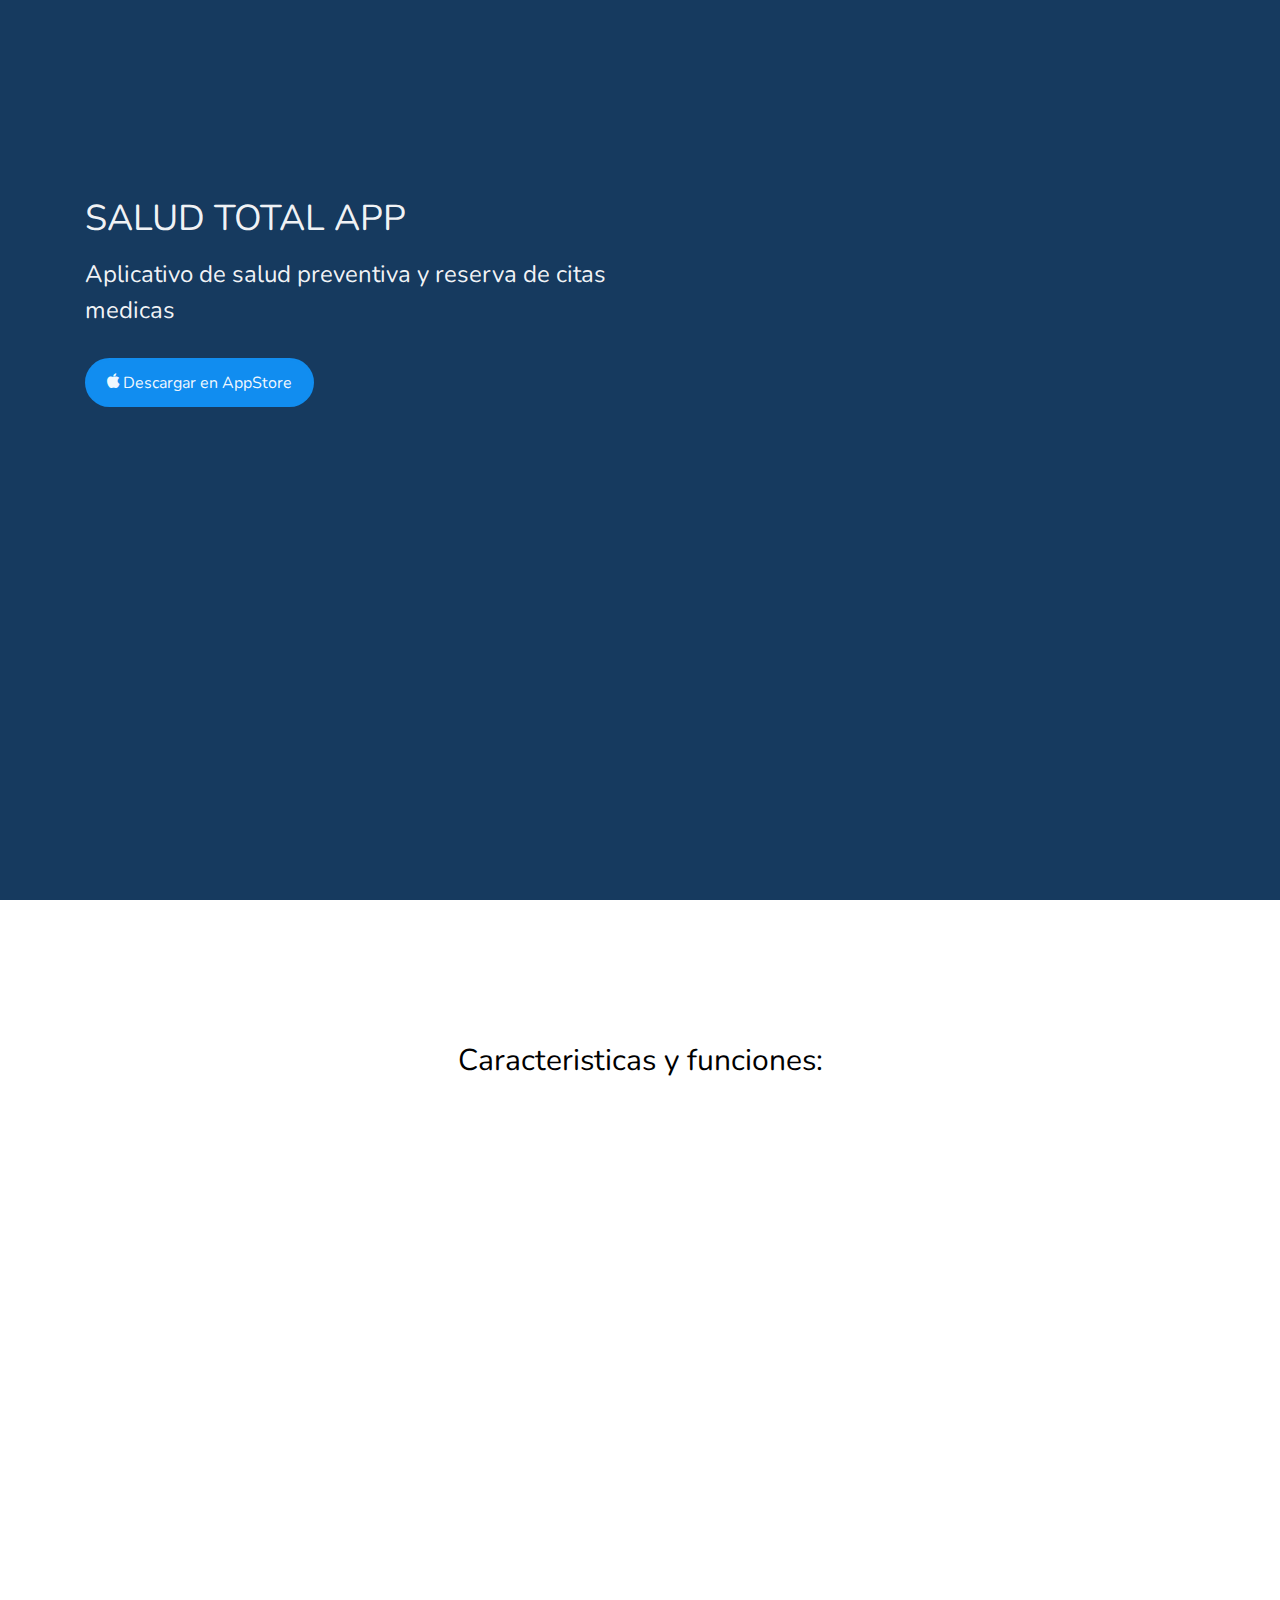
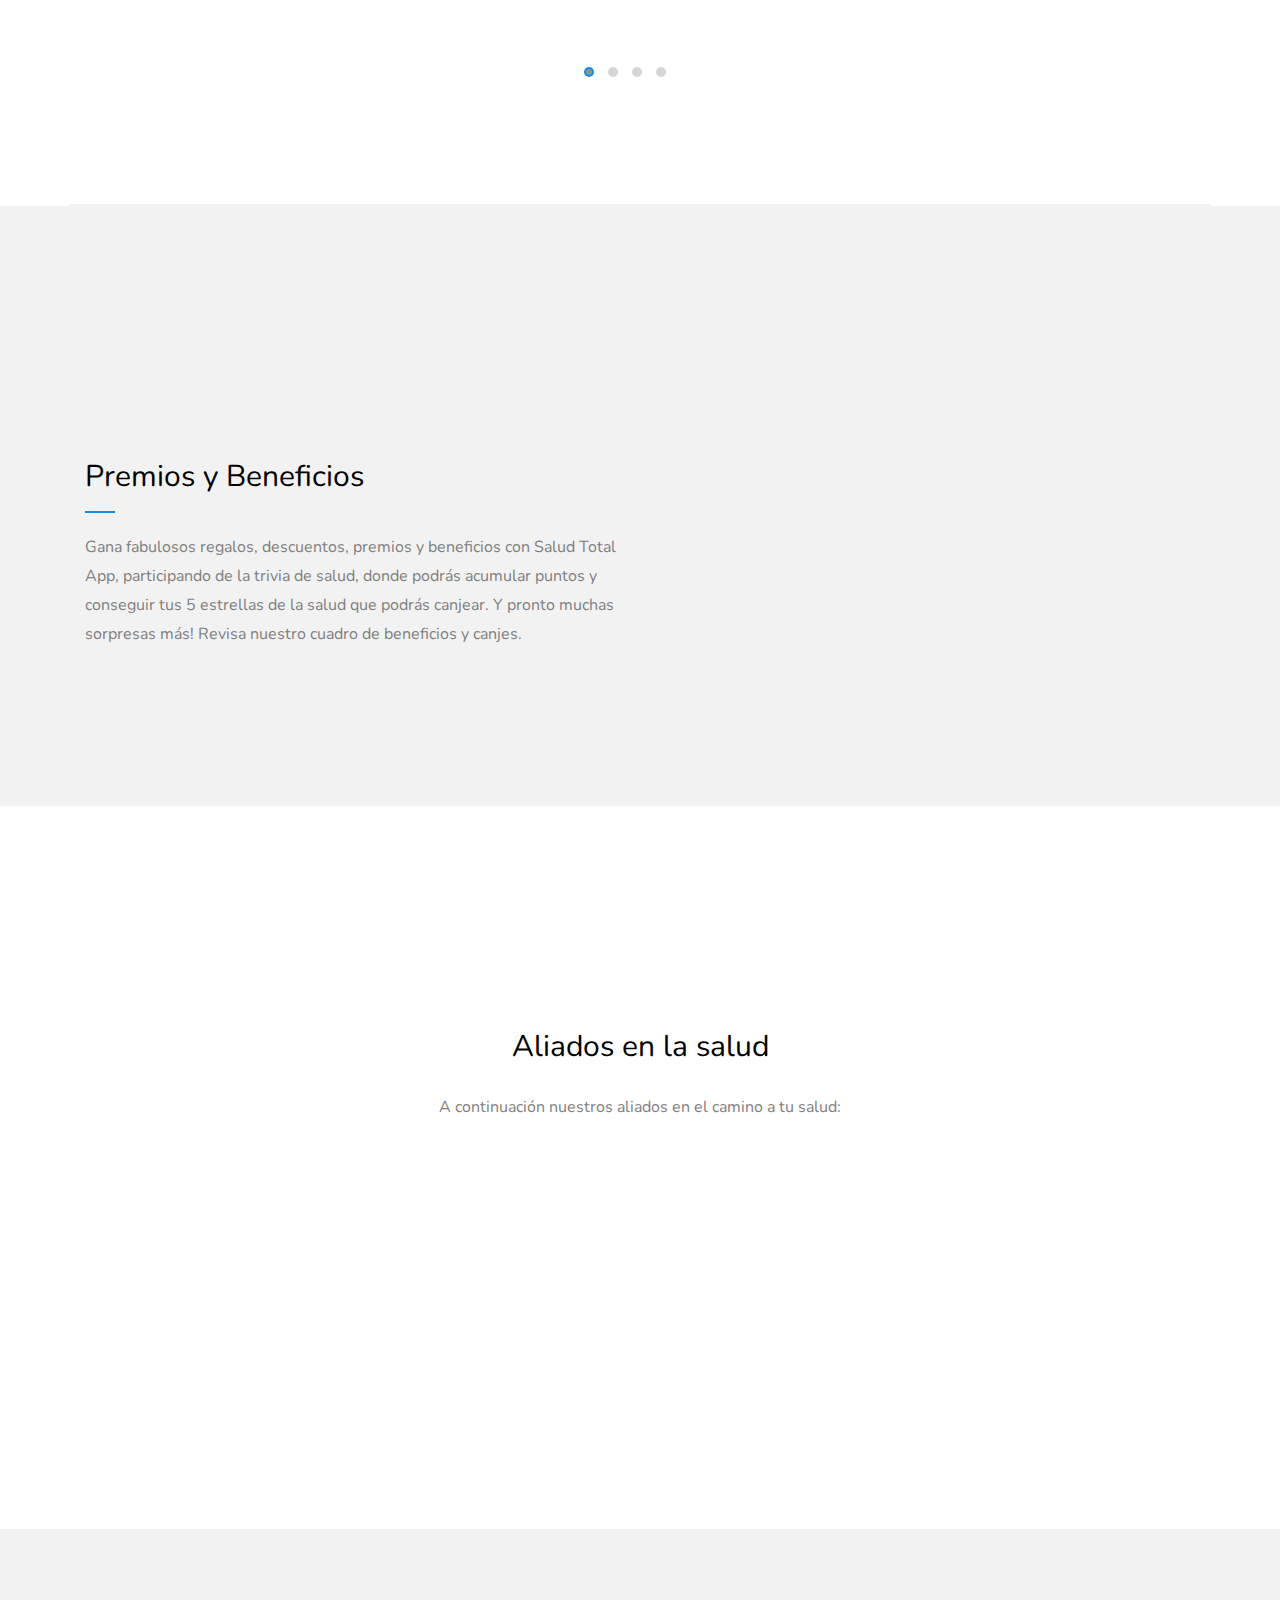
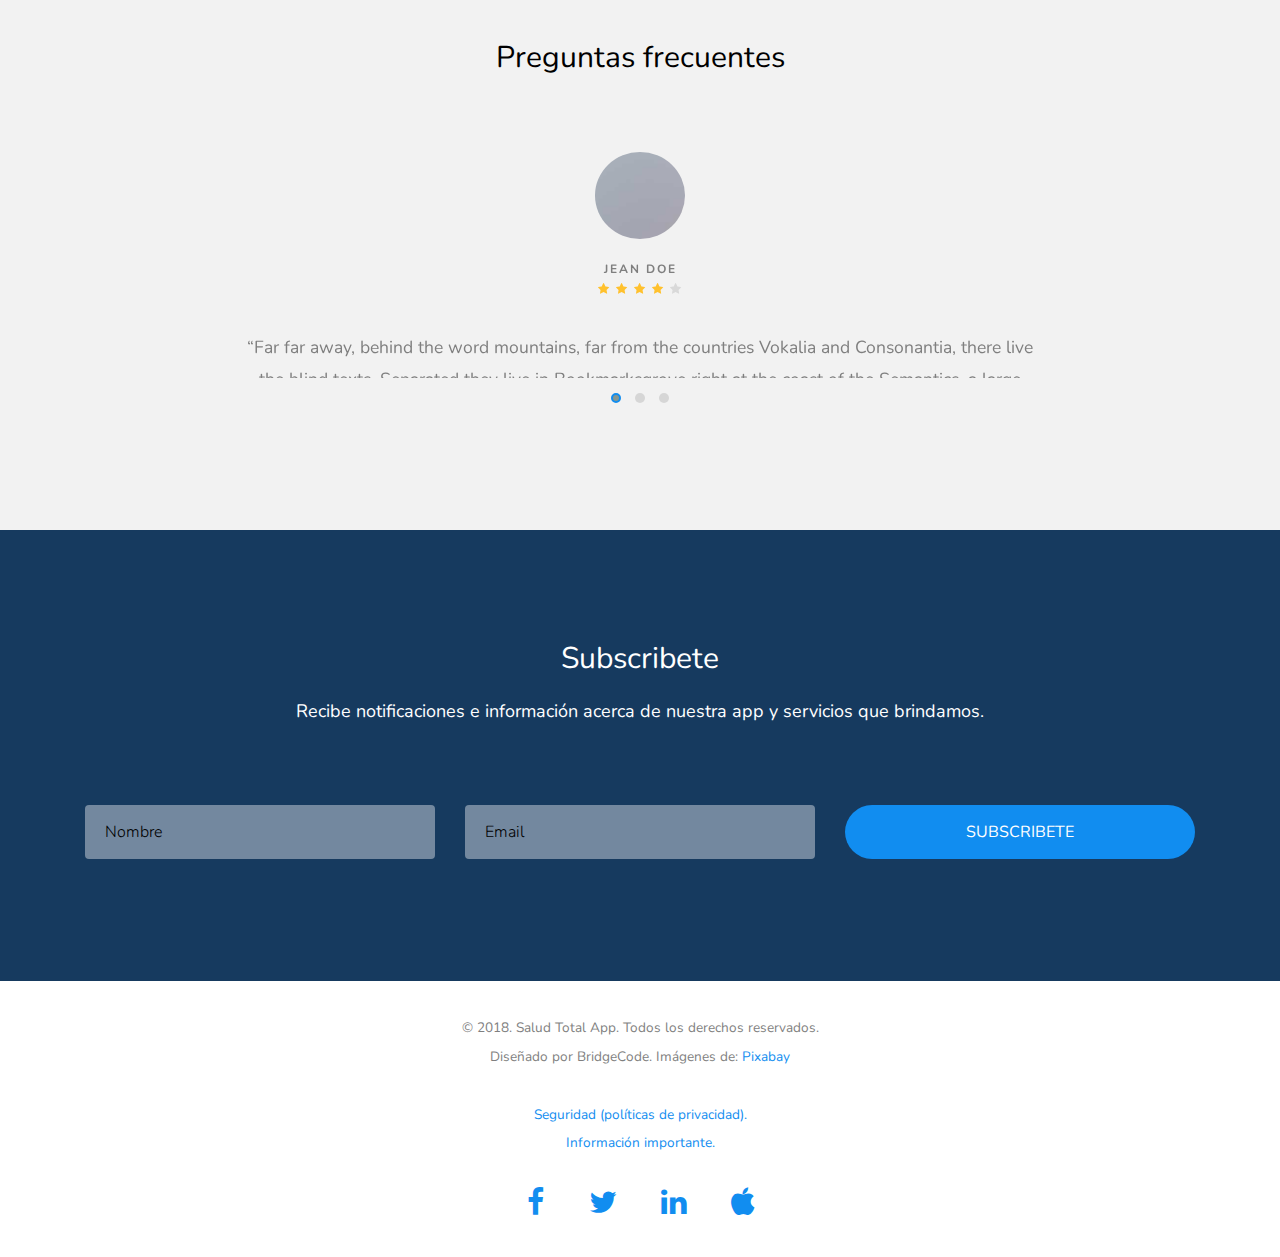
==== commit 7961f362: "Se convirtio la seccion de FUNCIONES en un carrusel." ====
--- a/index.html
+++ b/index.html
@@ -102,48 +102,94 @@
 						<h2>Caracteristicas y funciones:</h2>
 					</div>
 				</div>
-				<div class="row">
-					<div class="col-md-3 animate-box">
-						<div class="feature-center">
-							<img style="width: 70%;" src="images/funciones/chicas_celu.png">
-							<br>
-							<h3 style="margin-top: 20px;">Conoce tu perfil de salud</h3>
+				<div class="row owl-carousel-features">
+					<div class="col-md-12 col-sm-12 animate-box">
+						<div class="feature-center">
+							<center>
+							<div style="background-color: #488AFF;border-radius: 100px;width: 200px;height: 200px;">
+								<img style="width: 70%;margin-left: 15%;padding-top: 15%;" src="images/funciones/notificacion.png">
+							</div>
+							</center>
+							<br>
+							<h3 style="margin-top: 0px;">Alertas Preventivas Personalizadas</h3>
+							<p>Salud Total App, es un compañero de vida que envía notificaciones de alerta personalizadas de acuerdo a tu perfil de salud, sobre el momento preciso para controlar tus funciones corporales, realizarte chequeos preventivos y controlar tus enfermedades.</p>
+						</div>
+					</div>
+					<div class="col-md-12 col-sm-12 animate-box">
+						<div class="feature-center">
+							<center><img style="width: 200px;" src="images/funciones/chicas_celu.png"></center>
+							<br>
+							<h3 style="margin-top: 0px;">Conoce tu perfil de salud</h3>
 							<p>Ingresa los datos solicitados y podrás conocer cuál es tu estado actual de salud, tus acciones pendientes y las recomendaciones a seguir para tu bienestar. Puedes divertirte compartiendo tu perfil con la familia o amistades que saben que estar bien es lo más importante.</p>
 						</div>
-					</div>
-					<div class="col-md-3 animate-box">
+					</div>					
+					<div class="col-md-12 col-sm-12 animate-box">
 						<div class="feature-center">
 							<center>
-							<div style="background-color: #488AFF;border-radius: 100px;width: 185px;height: 185px;">
-								<img style="width: 70%;margin:15%;" src="images/funciones/notificacion.png">
+							<div style="background-color: #FFAF2C;border-radius: 100px;width: 200px;height: 200px;">
+								<img style="width: 70%;margin-left: 15%;padding-top: 15%;" src="images/funciones/formulario.png">
 							</div>
 							</center>
-							<h3 style="margin-top: 20px;">Alertas Preventivas Personalizadas</h3>
-							<p>Salud Total App, es un compañero de vida que envía notificaciones de alerta personalizadas de acuerdo a tu perfil de salud, sobre el momento preciso para controlar tus funciones corporales, realizarte chequeos preventivos y controlar tus enfermedades.</p>
-						</div>
-					</div>
-					<div class="col-md-3 animate-box">
-						<div class="feature-center">
-							<center>
-							<div style="background-color: #FFAF2C;border-radius: 100px;width: 185px;height: 185px;">
-								<img style="width: 70%;margin:15%;padding-left: 5%;" src="images/funciones/formulario.png">
-							</div>
-							</center>
-							
-							<h3 style="margin-top: 20px;">Responde a tus datos de ingreso</h3>
+							<br>
+							<h3 style="margin-top: 0px;">Responde a tus datos de ingreso</h3>
 							<p>Al ingresar tus datos de salud solicitados, Salud Total App, reconoce los datos ingresados y te indica de inmediato, cuando están fuera de los rangos normales o ponen en riesgo tu salud.</p>
 						</div>
 					</div>
-					<div class="col-md-3 animate-box">
-						<div class="feature-center">
-							<img style="width: 70%;" src="images/funciones/bebe.png">
-							<br>
-							<h3 style="margin-top: 20px;">Mantén a tu bebé saludable</h3>
-							<p>El cuidado de las criaturas más vulnerables siempre es especial, por ello, ingresando los datos de tu bebe menor de 5 años, recibes las alertas necesarias para llevar sus controles de
-crecimiento y desarrollo, y colocar sus vacunas en el momento adecuado. Así puedes tener la
-tranquilidad de que tú bebé crece sano y protegido.</p>
-						</div>
-					</div>
+					<div class="col-md-12 col-sm-12 animate-box">
+						<div class="feature-center">
+							<center><img style="width: 200px;" src="images/funciones/bebe.png"></center>
+							<br>
+							<h3 style="margin-top: 0px;">Mantén a tu bebé saludable</h3>
+							<p>El cuidado de las criaturas más vulnerables siempre es especial, por ello, ingresando los datos de tu bebe menor de 5 años, recibes las alertas necesarias para llevar sus controles de crecimiento y desarrollo, y colocar sus vacunas en el momento adecuado. Así puedes tener la tranquilidad de que tú bebé crece sano y protegido.</p>
+						</div>
+					</div>
+					<div class="col-md-12 col-sm-12 animate-box">
+						<div class="feature-center">
+							<center><img style="width: 200px;" src="images/funciones/geolocalizacion.png"></center>
+							<br>
+							<h3 style="margin-top: 0px;">Pide tus medicamentos</h3>
+							<p>Desde Salud Total App, puedes también geolocalizar rápidamente a las farmacias más cercanas o puedes llamar directamente al delivery de tu farmacia favorita con solo presionar un botón.</p>
+						</div>
+					</div>
+					<div class="col-md-12 col-sm-12 animate-box">
+						<div class="feature-center">
+							<center><img style="width: 200px;" src="images/funciones/ancianos.png"></center>
+							<br>
+							<h3 style="margin-top: 0px;">Cuida a los que amas</h3>
+							<p>Salud Total App te permite crear en tu misma cuenta, el perfil de salud de las personas adultas a tu cuidado y recibir las alertas para controlar sus funciones corporales, chequeos preventivos y controlar sus enfermedades, así podrás mantener la salud de los que amas.</p>
+						</div>
+					</div>										
+					<div class="col-md-12 col-sm-12 animate-box">
+						<div class="feature-center">
+							<center><img style="width: 200px;" src="images/funciones/ambulancia.png"></center>
+							<br>
+							<h3 style="margin-top: 0px;">Llamado rápido en caso de emergencias</h3>
+							<p>Nadie está libre de un evento inesperado de salud que amerite una atención urgente, por eso, Salud Total App te permite contactar rápidamente a los servicios de emergencia y ambulancias.</p>
+						</div>
+					</div>
+					<div class="col-md-12 col-sm-12 animate-box">
+						<div class="feature-center">
+							<center><img style="width: 200px;" src="images/funciones/medicos.png"></center>
+							<br>
+							<h3 style="margin-top: 0px;">Solicita servicios de salud</h3>
+							<p>Desde Salud Total App, puedes solicitar servicios de salud en la comodidad de tu hogar. Recibe Asistencia médica, enfermería, laboratorio, terapia física, psicología, entre otros. También puedes separar citas en los establecimientos de salud más confiables cerca de tu ubicación.</p>
+						</div>
+					</div>
+					<div class="col-md-12 col-sm-12 animate-box">
+						<div class="feature-center">
+							<center><img style="width: 200px;" src="images/funciones/periodico.png"></center>
+							<br>
+							<h3 style="margin-top: 0px;">Recomendaciones y noticias</h3><p>Recibe periódicamente consejos prácticos de salud y prevención para mejorar tu estilo de vida y mantener tu bienestar. Entérate además de las promociones, campañas y actividades de que ofrecen nuestros Aliados en salud.</p>
+						</div>
+					</div>
+					<div class="col-md-12 col-sm-12 animate-box">
+						<div class="feature-center">
+							<center><img style="width: 200px;" src="images/funciones/brindis.png"></center>
+							<br>
+							<h3 style="margin-top: 0px;">Incentivos saludables</h3><p>Tu bienestar merece ser reconocido! Ya que mejorar tu salud y mantenerte sano contribuye positivamente en tu entorno y la sociedad. Acumula tus estrellas de salud necesarias y Salud Total App y sus Aliados en salud te premian con descuentos, regalos y beneficios para quienes saben que estar bien es lo más importante!</p>
+						</div>
+					</div>
+					
 				</div>				
 			</div>	
 			</div>
@@ -283,49 +329,6 @@
 							<blockquote>
 								<p>&ldquo;Far from the countries Vokalia and Consonantia, there live the blind texts. Separated they live in Bookmarksgrove right at the coast of the Semantics, a large language ocean.&rdquo;</p>
 							</blockquote>
-						</div>
-					</div>
-				</div>
-			</div>
-		</div>
-		<div id="features">
-			<div class="container">
-				<div class="row text-center fh5co-heading">
-					<div class="col-md-8 col-md-offset-2">
-						<h2>Más caracteristicas y funciones</h2>
-					</div>
-				</div>
-				<div class="row">
-					<div class="col-md-3 animate-box">
-						<div class="feature-center">
-							<img style="width: 70%;" src="images/funciones/ancianos.png">
-							<br>
-							<h3 style="margin-top: 20px;">Cuida a los que amas</h3>
-							<p>Salud Total App te permite crear en tu misma cuenta, el perfil de salud de las personas adultas a tu cuidado y recibir las alertas para controlar sus funciones corporales, chequeos preventivos y controlar sus enfermedades, así podrás mantener la salud de los que amas.</p>
-						</div>
-					</div>					
-					<div class="col-md-3 animate-box">
-						<div class="feature-center">
-							<img style="width: 70%;" src="images/funciones/geolocalizacion.png">
-							<br>
-							<h3 style="margin-top: 20px;">Pide tus medicamentos</h3>
-							<p>Desde Salud Total App, puedes también geolocalizar rápidamente a las farmacias más cercanas o puedes llamar directamente al delivery de tu farmacia favorita con solo presionar un botón.</p>
-						</div>
-					</div>
-					<div class="col-md-3 animate-box">
-						<div class="feature-center">
-							<img style="width: 70%;" src="images/funciones/ambulancia.png">
-							<br>
-							<h3 style="margin-top: 20px;">Llamado rápido en caso de emergencias</h3>
-							<p>Nadie está libre de un evento inesperado de salud que amerite una atención urgente, por eso, Salud Total App te permite contactar rápidamente a los servicios de emergencia y ambulancias.</p>
-						</div>
-					</div>
-					<div class="col-md-3 animate-box">
-						<div class="feature-center">
-							<img style="width: 70%;" src="images/funciones/medicos.png">
-							<br>
-							<h3 style="margin-top: 20px;">Solicita servicios de salud</h3>
-							<p>Desde Salud Total App, puedes solicitar servicios de salud en la comodidad de tu hogar. Recibe Asistencia médica, enfermería, laboratorio, terapia física, psicología, entre otros. También puedes separar citas en los establecimientos de salud más confiables cerca de tu ubicación.</p>
 						</div>
 					</div>
 				</div>
